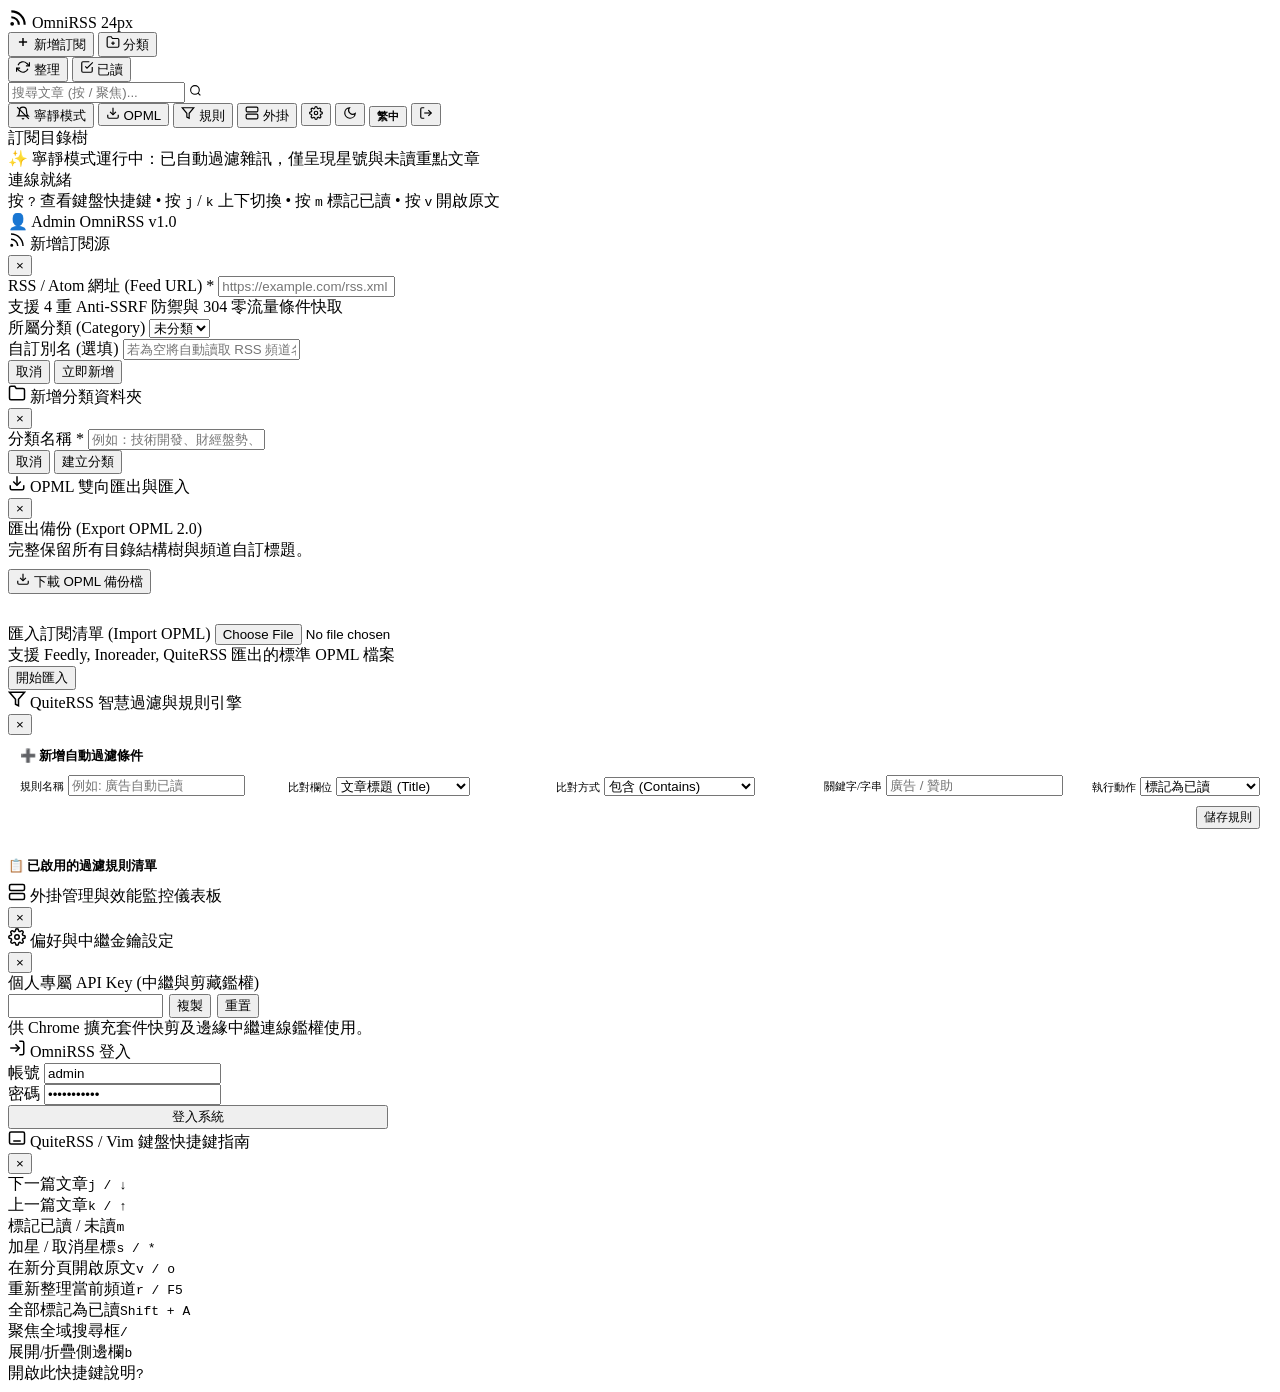
==== src/omnirss/web/index.html @ ffbbcef1 "feat(web): 建構 QuiteRSS 24px 緊湊三欄、雙軸 Splitters、動態欄位 [ ⊞ ] 與 PWA 支援 / build quiteRSS 24px compact read" ====
<!DOCTYPE html>
<html lang="zh-TW" data-theme="dark">
<head>
  <meta charset="UTF-8" />
  <meta name="viewport" content="width=device-width, initial-scale=1.0" />
  <title>OmniRSS - 高密度微核心 RSS 聚合閱讀器</title>
  <meta name="description" content="Microkernel RSS reader with QuiteRSS 24px compact UI, 4-layer Anti-SSRF gateway, and pluggable ecosystem." />
  <link rel="manifest" href="/manifest.webmanifest" />
  <meta name="theme-color" content="#16181f" />

  <!-- Fonts -->
  <link rel="preconnect" href="https://fonts.googleapis.com" />
  <link rel="preconnect" href="https://fonts.gstatic.com" crossorigin />
  <link href="https://fonts.googleapis.com/css2?family=JetBrains+Mono:wght@400;500;600&family=Noto+Sans+TC:wght@400;500;600;700&display=swap" rel="stylesheet" />

  <!-- Stylesheets -->
  <link rel="stylesheet" href="/css/tokens.css" />
  <link rel="stylesheet" href="/css/layout.css" />
  <link rel="stylesheet" href="/css/tree.css" />
  <link rel="stylesheet" href="/css/list.css" />
  <link rel="stylesheet" href="/css/reader.css" />
  <link rel="stylesheet" href="/css/modals.css" />
</head>
<body>
  <div id="app">
    <!-- Top Navigation Header -->
    <header class="top-header">
      <div class="header-left">
        <div class="brand-logo" id="brand-logo" title="OmniRSS v1.0.0">
          <svg width="20" height="20" viewBox="0 0 24 24" fill="none" stroke="currentColor" stroke-width="2.5"><path d="M4 11a9 9 0 0 1 9 9"/><path d="M4 4a16 16 0 0 1 16 16"/><circle cx="5" cy="19" r="1"/></svg>
          <span>OmniRSS</span>
          <span class="brand-badge">24px</span>
        </div>

        <button class="icon-btn btn-primary" id="btn-add-feed" data-i18n-title="tree.add_feed">
          <svg width="14" height="14" viewBox="0 0 24 24" fill="none" stroke="currentColor" stroke-width="2.5"><line x1="12" y1="5" x2="12" y2="19"/><line x1="5" y1="12" x2="19" y2="12"/></svg>
          <span data-i18n="tree.add_feed">新增訂閱</span>
        </button>

        <button class="icon-btn" id="btn-add-category" data-i18n-title="tree.add_category">
          <svg width="14" height="14" viewBox="0 0 24 24" fill="none" stroke="currentColor" stroke-width="2"><path d="M22 19a2 2 0 0 1-2 2H4a2 2 0 0 1-2-2V5a2 2 0 0 1 2-2h5l2 3h9a2 2 0 0 1 2 2z"/><line x1="12" y1="11" x2="12" y2="17"/><line x1="9" y1="14" x2="15" y2="14"/></svg>
          <span data-i18n="tree.add_category">分類</span>
        </button>

        <div class="divider-v"></div>

        <button class="icon-btn" id="btn-refresh-all" data-i18n-title="tree.refresh_all">
          <svg width="14" height="14" viewBox="0 0 24 24" fill="none" stroke="currentColor" stroke-width="2"><polyline points="23 4 23 10 17 10"/><polyline points="1 20 1 14 7 14"/><path d="M3.51 9a9 9 0 0 1 14.85-3.36L23 10M1 14l4.64 4.36A9 9 0 0 0 20.49 15"/></svg>
          <span data-i18n="tree.refresh_all">整理</span>
        </button>

        <button class="icon-btn" id="btn-mark-all-read" data-i18n-title="tree.mark_all_read">
          <svg width="14" height="14" viewBox="0 0 24 24" fill="none" stroke="currentColor" stroke-width="2"><polyline points="9 11 12 14 22 4"/><path d="M21 12v7a2 2 0 0 1-2 2H5a2 2 0 0 1-2-2V5a2 2 0 0 1 2-2h11"/></svg>
          <span data-i18n="tree.mark_all_read">已讀</span>
        </button>
      </div>

      <div class="header-center">
        <!-- Global Search Box -->
        <div class="search-box">
          <input type="text" id="global-search" placeholder="搜尋文章 (按 / 聚焦)..." />
          <span class="search-icon">
            <svg width="13" height="13" viewBox="0 0 24 24" fill="none" stroke="currentColor" stroke-width="2"><circle cx="11" cy="11" r="8"/><line x1="21" y1="21" x2="16.65" y2="16.65"/></svg>
          </span>
        </div>
      </div>

      <div class="header-right">
        <!-- Quiet Mode Toggle -->
        <button class="icon-btn" id="btn-toggle-quiet" title="切換寧靜模式 (只看精選未讀)">
          <svg width="14" height="14" viewBox="0 0 24 24" fill="none" stroke="currentColor" stroke-width="2"><path d="M18 8A6 6 0 0 0 6 8c0 7-3 9-3 9h18s-3-2-3-9"/><path d="M13.73 21a2 2 0 0 1-3.46 0"/><line x1="2" y1="2" x2="22" y2="22"/></svg>
          <span data-i18n="nav.quiet_mode">寧靜模式</span>
        </button>

        <!-- OPML -->
        <button class="icon-btn" id="btn-open-opml" title="OPML 匯出/匯入">
          <svg width="14" height="14" viewBox="0 0 24 24" fill="none" stroke="currentColor" stroke-width="2"><path d="M21 15v4a2 2 0 0 1-2 2H5a2 2 0 0 1-2-2v-4"/><polyline points="7 10 12 15 17 10"/><line x1="12" y1="15" x2="12" y2="3"/></svg>
          <span>OPML</span>
        </button>

        <!-- Rules -->
        <button class="icon-btn" id="btn-open-rules" title="過濾規則中心">
          <svg width="14" height="14" viewBox="0 0 24 24" fill="none" stroke="currentColor" stroke-width="2"><polygon points="22 3 2 3 10 12.46 10 19 14 21 14 12.46 22 3"/></svg>
          <span data-i18n="nav.rules">規則</span>
        </button>

        <!-- Plugins -->
        <button class="icon-btn" id="btn-open-plugins" title="外掛中心與效能監控">
          <svg width="14" height="14" viewBox="0 0 24 24" fill="none" stroke="currentColor" stroke-width="2"><rect x="2" y="2" width="20" height="8" rx="2" ry="2"/><rect x="2" y="14" width="20" height="8" rx="2" ry="2"/><line x1="6" y1="6" x2="6.01" y2="6"/><line x1="6" y1="18" x2="6.01" y2="18"/></svg>
          <span data-i18n="nav.plugins">外掛</span>
        </button>

        <!-- Settings -->
        <button class="icon-btn" id="btn-open-settings" title="系統設定">
          <svg width="14" height="14" viewBox="0 0 24 24" fill="none" stroke="currentColor" stroke-width="2"><circle cx="12" cy="12" r="3"/><path d="M19.4 15a1.65 1.65 0 0 0 .33 1.82l.06.06a2 2 0 0 1 0 2.83 2 2 0 0 1-2.83 0l-.06-.06a1.65 1.65 0 0 0-1.82-.33 1.65 1.65 0 0 0-1 1.51V21a2 2 0 0 1-2 2 2 2 0 0 1-2-2v-.09A1.65 1.65 0 0 0 9 19.4a1.65 1.65 0 0 0-1.82.33l-.06.06a2 2 0 0 1-2.83 0 2 2 0 0 1 0-2.83l.06-.06a1.65 1.65 0 0 0 .33-1.82 1.65 1.65 0 0 0-1.51-1H3a2 2 0 0 1-2-2 2 2 0 0 1 2-2h.09A1.65 1.65 0 0 0 4.6 9a1.65 1.65 0 0 0-.33-1.82l-.06-.06a2 2 0 0 1 0-2.83 2 2 0 0 1 2.83 0l.06.06a1.65 1.65 0 0 0 1.82.33H9a1.65 1.65 0 0 0 1-1.51V3a2 2 0 0 1 2-2 2 2 0 0 1 2 2v.09a1.65 1.65 0 0 0 1 1.51 1.65 1.65 0 0 0 1.82-.33l.06-.06a2 2 0 0 1 2.83 0 2 2 0 0 1 0 2.83l-.06.06a1.65 1.65 0 0 0-.33 1.82V9a1.65 1.65 0 0 0 1.51 1H21a2 2 0 0 1 2 2 2 2 0 0 1-2 2h-.09a1.65 1.65 0 0 0-1.51 1z"/></svg>
        </button>

        <!-- Theme Toggle -->
        <button class="icon-btn" id="btn-toggle-theme" title="切換暗黑/明亮主題">
          <svg width="14" height="14" viewBox="0 0 24 24" fill="none" stroke="currentColor" stroke-width="2"><path d="M21 12.79A9 9 0 1 1 11.21 3 7 7 0 0 0 21 12.79z"/></svg>
        </button>

        <!-- Lang Toggle -->
        <button class="icon-btn" id="btn-toggle-lang" style="font-size: 11px; font-weight: 600;">繁中</button>

        <!-- Logout -->
        <button class="icon-btn" id="btn-logout" title="登出系統">
          <svg width="14" height="14" viewBox="0 0 24 24" fill="none" stroke="currentColor" stroke-width="2"><path d="M9 21H5a2 2 0 0 1-2-2V5a2 2 0 0 1 2-2h4"/><polyline points="16 17 21 12 16 7"/><line x1="21" y1="12" x2="9" y2="12"/></svg>
        </button>
      </div>
    </header>

    <!-- Main Workspace (3-Pane Grid) -->
    <main class="workspace-container">
      <!-- Left Pane: Subscription Directory Tree -->
      <section class="pane-tree">
        <div class="tree-header">
          <span class="tree-title" data-i18n="tree.subscriptions">訂閱目錄樹</span>
          <div class="tree-actions"></div>
        </div>
        <div class="tree-scroll-area" id="tree-scroll-container">
          <!-- Populated by TreeView -->
        </div>
      </section>

      <!-- Vertical Splitter 1 -->
      <div class="splitter-v" id="splitter-tree"></div>

      <!-- Center & Right Split Panes -->
      <section class="pane-main">
        <!-- Quiet Mode Alert Banner -->
        <div class="quiet-mode-banner" id="quiet-mode-banner">
          <span>✨ 寧靜模式運行中：已自動過濾雜訊，僅呈現星號與未讀重點文章</span>
        </div>

        <!-- Center Top Pane: 24px Article List -->
        <div class="pane-list">
          <div class="list-container">
            <div class="list-header-row" id="list-header-container">
              <!-- Populated by ListView -->
            </div>

            <!-- Column Picker Menu [ ⊞ ] Dropdown -->
            <div class="column-picker-menu" id="column-picker-dropdown"></div>

            <div class="list-rows-area" id="list-rows-container">
              <!-- Populated by ListView -->
            </div>
          </div>
        </div>

        <!-- Horizontal Splitter 2 -->
        <div class="splitter-h" id="splitter-list"></div>

        <!-- Center Bottom Pane: Article Reader -->
        <div class="pane-reader">
          <div class="reader-container" id="reader-container">
            <!-- Populated by ReaderView -->
          </div>
        </div>
      </section>
    </main>

    <!-- Bottom Status Bar -->
    <footer class="status-bar">
      <div class="status-left">
        <span class="status-indicator" id="status-indicator"></span>
        <span id="status-conn-text">連線就緒</span>
      </div>
      <div class="status-center">
        <span>按 <kbd class="kbd-badge">?</kbd> 查看鍵盤快捷鍵</span>
        <span>•</span>
        <span>按 <kbd class="kbd-badge">j</kbd> / <kbd class="kbd-badge">k</kbd> 上下切換</span>
        <span>•</span>
        <span>按 <kbd class="kbd-badge">m</kbd> 標記已讀</span>
        <span>•</span>
        <span>按 <kbd class="kbd-badge">v</kbd> 開啟原文</span>
      </div>
      <div class="status-right">
        <span>👤 <span id="user-status-name">Admin</span></span>
        <span>OmniRSS v1.0</span>
      </div>
    </footer>
  </div>

  <!-- ======================================================================
       Dialog Modals
       ====================================================================== -->

  <!-- Modal 1: Add Feed -->
  <div class="modal-overlay" id="modal-add-feed">
    <div class="modal-box">
      <div class="modal-header">
        <div class="modal-title">
          <svg width="18" height="18" viewBox="0 0 24 24" fill="none" stroke="currentColor" stroke-width="2"><path d="M4 11a9 9 0 0 1 9 9"/><path d="M4 4a16 16 0 0 1 16 16"/><circle cx="5" cy="19" r="1"/></svg>
          <span data-i18n="tree.add_feed">新增訂閱源</span>
        </div>
        <button class="modal-close-btn">&times;</button>
      </div>
      <form id="form-add-feed">
        <div class="modal-body">
          <div class="form-group">
            <label class="form-label" for="input-feed-url">RSS / Atom 網址 (Feed URL) *</label>
            <input type="url" class="form-input" id="input-feed-url" placeholder="https://example.com/rss.xml" required />
            <div class="form-help">支援 4 重 Anti-SSRF 防禦與 304 零流量條件快取</div>
          </div>
          <div class="form-group">
            <label class="form-label" for="select-feed-category">所屬分類 (Category)</label>
            <select class="form-select" id="select-feed-category">
              <option value="">未分類</option>
            </select>
          </div>
          <div class="form-group">
            <label class="form-label" for="input-feed-title">自訂別名 (選填)</label>
            <input type="text" class="form-input" id="input-feed-title" placeholder="若為空將自動讀取 RSS 頻道名稱" />
          </div>
        </div>
        <div class="modal-footer">
          <button type="button" class="btn btn-modal-cancel">取消</button>
          <button type="submit" class="btn btn-primary">立即新增</button>
        </div>
      </form>
    </div>
  </div>

  <!-- Modal 2: Add Category -->
  <div class="modal-overlay" id="modal-add-category">
    <div class="modal-box">
      <div class="modal-header">
        <div class="modal-title">
          <svg width="18" height="18" viewBox="0 0 24 24" fill="none" stroke="currentColor" stroke-width="2"><path d="M22 19a2 2 0 0 1-2 2H4a2 2 0 0 1-2-2V5a2 2 0 0 1 2-2h5l2 3h9a2 2 0 0 1 2 2z"/></svg>
          <span data-i18n="tree.add_category">新增分類資料夾</span>
        </div>
        <button class="modal-close-btn">&times;</button>
      </div>
      <form id="form-add-category">
        <div class="modal-body">
          <div class="form-group">
            <label class="form-label" for="input-category-name">分類名稱 *</label>
            <input type="text" class="form-input" id="input-category-name" placeholder="例如：技術開發、財經盤勢、國際新聞" required />
          </div>
        </div>
        <div class="modal-footer">
          <button type="button" class="btn btn-modal-cancel">取消</button>
          <button type="submit" class="btn btn-primary">建立分類</button>
        </div>
      </form>
    </div>
  </div>

  <!-- Modal 3: OPML Import/Export -->
  <div class="modal-overlay" id="modal-opml">
    <div class="modal-box">
      <div class="modal-header">
        <div class="modal-title">
          <svg width="18" height="18" viewBox="0 0 24 24" fill="none" stroke="currentColor" stroke-width="2"><path d="M21 15v4a2 2 0 0 1-2 2H5a2 2 0 0 1-2-2v-4"/><polyline points="7 10 12 15 17 10"/><line x1="12" y1="15" x2="12" y2="3"/></svg>
          <span>OPML 雙向匯出與匯入</span>
        </div>
        <button class="modal-close-btn">&times;</button>
      </div>
      <div class="modal-body">
        <div class="form-group" style="border-bottom: 1px solid var(--border-color); padding-bottom: 16px;">
          <label class="form-label">匯出備份 (Export OPML 2.0)</label>
          <div class="form-help" style="margin-bottom: 8px;">完整保留所有目錄結構樹與頻道自訂標題。</div>
          <button class="btn btn-primary" id="btn-export-opml">
            <svg width="14" height="14" viewBox="0 0 24 24" fill="none" stroke="currentColor" stroke-width="2"><path d="M21 15v4a2 2 0 0 1-2 2H5a2 2 0 0 1-2-2v-4"/><polyline points="7 10 12 15 17 10"/><line x1="12" y1="15" x2="12" y2="3"/></svg>
            下載 OPML 備份檔
          </button>
        </div>

        <form id="form-import-opml" style="margin-top: 14px;">
          <div class="form-group">
            <label class="form-label">匯入訂閱清單 (Import OPML)</label>
            <input type="file" id="input-opml-file" accept=".opml,.xml" class="form-input" required />
            <div class="form-help">支援 Feedly, Inoreader, QuiteRSS 匯出的標準 OPML 檔案</div>
          </div>
          <button type="submit" class="btn btn-primary">開始匯入</button>
        </form>
      </div>
    </div>
  </div>

  <!-- Modal 4: Rules Manager -->
  <div class="modal-overlay" id="modal-rules">
    <div class="modal-box modal-lg">
      <div class="modal-header">
        <div class="modal-title">
          <svg width="18" height="18" viewBox="0 0 24 24" fill="none" stroke="currentColor" stroke-width="2"><polygon points="22 3 2 3 10 12.46 10 19 14 21 14 12.46 22 3"/></svg>
          <span data-i18n="rules.title">QuiteRSS 智慧過濾與規則引擎</span>
        </div>
        <button class="modal-close-btn">&times;</button>
      </div>
      <div class="modal-body">
        <form id="form-add-rule" style="background: var(--bg-surface); padding: 12px; border: 1px solid var(--border-color); border-radius: 6px; margin-bottom: 16px;">
          <div style="font-weight: 600; font-size: 13px; margin-bottom: 10px;">➕ 新增自動過濾條件</div>
          <div style="display: grid; grid-template-columns: 1fr 1fr 1fr 1fr auto; gap: 8px; align-items: flex-end;">
            <div>
              <label class="form-label" style="font-size: 11px;">規則名稱</label>
              <input type="text" class="form-input" id="input-rule-name" placeholder="例如: 廣告自動已讀" required />
            </div>
            <div>
              <label class="form-label" style="font-size: 11px;">比對欄位</label>
              <select class="form-select" id="select-rule-field">
                <option value="title">文章標題 (Title)</option>
                <option value="author">文章作者 (Author)</option>
                <option value="content_text">文章內文 (Content)</option>
                <option value="link">原文網址 (URL)</option>
              </select>
            </div>
            <div>
              <label class="form-label" style="font-size: 11px;">比對方式</label>
              <select class="form-select" id="select-rule-op">
                <option value="contains">包含 (Contains)</option>
                <option value="not_contains">不包含 (Not Contains)</option>
                <option value="regex">正則表達式 (Regex)</option>
              </select>
            </div>
            <div>
              <label class="form-label" style="font-size: 11px;">關鍵字/字串</label>
              <input type="text" class="form-input" id="input-rule-val" placeholder="廣告 / 贊助" required />
            </div>
            <div>
              <label class="form-label" style="font-size: 11px;">執行動作</label>
              <select class="form-select" id="select-rule-action">
                <option value="mark_read">標記為已讀</option>
                <option value="star">自動加星收藏</option>
                <option value="trash">移至垃圾桶</option>
                <option value="ai_summary">優先觸發 AI 摘要</option>
              </select>
            </div>
          </div>
          <div style="text-align: right; margin-top: 10px;">
            <button type="submit" class="btn btn-primary" style="font-size: 12px;">儲存規則</button>
          </div>
        </form>

        <div style="font-weight: 600; font-size: 13px; margin-bottom: 8px;">📋 已啟用的過濾規則清單</div>
        <div id="rules-list-container">
          <!-- Populated by modal manager -->
        </div>
      </div>
    </div>
  </div>

  <!-- Modal 5: Plugin Center & Telemetry -->
  <div class="modal-overlay" id="modal-plugins">
    <div class="modal-box modal-lg">
      <div class="modal-header">
        <div class="modal-title">
          <svg width="18" height="18" viewBox="0 0 24 24" fill="none" stroke="currentColor" stroke-width="2"><rect x="2" y="2" width="20" height="8" rx="2" ry="2"/><rect x="2" y="14" width="20" height="8" rx="2" ry="2"/><line x1="6" y1="6" x2="6.01" y2="6"/><line x1="6" y1="18" x2="6.01" y2="18"/></svg>
          <span data-i18n="plugins.title">外掛管理與效能監控儀表板</span>
        </div>
        <button class="modal-close-btn">&times;</button>
      </div>
      <div class="modal-body">
        <div class="plugin-grid" id="plugin-grid-container">
          <!-- Populated by modal manager -->
        </div>
      </div>
    </div>
  </div>

  <!-- Modal 6: Settings -->
  <div class="modal-overlay" id="modal-settings">
    <div class="modal-box">
      <div class="modal-header">
        <div class="modal-title">
          <svg width="18" height="18" viewBox="0 0 24 24" fill="none" stroke="currentColor" stroke-width="2"><circle cx="12" cy="12" r="3"/><path d="M19.4 15a1.65 1.65 0 0 0 .33 1.82l.06.06a2 2 0 0 1 0 2.83 2 2 0 0 1-2.83 0l-.06-.06a1.65 1.65 0 0 0-1.82-.33 1.65 1.65 0 0 0-1 1.51V21a2 2 0 0 1-2 2 2 2 0 0 1-2-2v-.09A1.65 1.65 0 0 0 9 19.4a1.65 1.65 0 0 0-1.82.33l-.06.06a2 2 0 0 1-2.83 0 2 2 0 0 1 0-2.83l.06-.06a1.65 1.65 0 0 0 .33-1.82 1.65 1.65 0 0 0-1.51-1H3a2 2 0 0 1-2-2 2 2 0 0 1 2-2h.09A1.65 1.65 0 0 0 4.6 9a1.65 1.65 0 0 0-.33-1.82l-.06-.06a2 2 0 0 1 0-2.83 2 2 0 0 1 2.83 0l.06.06a1.65 1.65 0 0 0 1.82.33H9a1.65 1.65 0 0 0 1-1.51V3a2 2 0 0 1 2-2 2 2 0 0 1 2 2v.09a1.65 1.65 0 0 0 1 1.51 1.65 1.65 0 0 0 1.82-.33l.06-.06a2 2 0 0 1 2.83 0 2 2 0 0 1 0 2.83l-.06.06a1.65 1.65 0 0 0-.33 1.82V9a1.65 1.65 0 0 0 1.51 1H21a2 2 0 0 1 2 2 2 2 0 0 1-2 2h-.09a1.65 1.65 0 0 0-1.51 1z"/></svg>
          <span data-i18n="settings.title">偏好與中繼金鑰設定</span>
        </div>
        <button class="modal-close-btn">&times;</button>
      </div>
      <div class="modal-body">
        <div class="form-group">
          <label class="form-label" data-i18n="settings.api_key">個人專屬 API Key (中繼與剪藏鑑權)</label>
          <div style="display: flex; gap: 6px;">
            <input type="text" class="form-input" id="input-api-key" readonly style="font-family: var(--font-mono); font-size: 12px;" />
            <button type="button" class="btn" id="btn-copy-key">複製</button>
            <button type="button" class="btn" id="btn-regen-key">重置</button>
          </div>
          <div class="form-help">供 Chrome 擴充套件快剪及邊緣中繼連線鑑權使用。</div>
        </div>
      </div>
    </div>
  </div>

  <!-- Modal 7: Login Dialog -->
  <div class="modal-overlay" id="modal-login">
    <div class="modal-box" style="width: 380px;">
      <div class="modal-header">
        <div class="modal-title">
          <svg width="18" height="18" viewBox="0 0 24 24" fill="none" stroke="currentColor" stroke-width="2"><path d="M15 3h4a2 2 0 0 1 2 2v14a2 2 0 0 1-2 2h-4"/><polyline points="10 17 15 12 10 7"/><line x1="15" y1="12" x2="3" y2="12"/></svg>
          <span data-i18n="auth.login_title">OmniRSS 登入</span>
        </div>
      </div>
      <form id="form-login">
        <div class="modal-body">
          <div id="login-error" style="display: none; background: rgba(239, 68, 68, 0.15); color: var(--accent-red); padding: 8px 12px; border-radius: 4px; font-size: 12px; margin-bottom: 12px;"></div>
          <div class="form-group">
            <label class="form-label" data-i18n="auth.username">帳號</label>
            <input type="text" class="form-input" id="login-username" value="admin" required />
          </div>
          <div class="form-group">
            <label class="form-label" data-i18n="auth.password">密碼</label>
            <input type="password" class="form-input" id="login-password" value="admin123456" required />
          </div>
        </div>
        <div class="modal-footer">
          <button type="submit" class="btn btn-primary" style="width: 100%;" data-i18n="auth.login_button">登入系統</button>
        </div>
      </form>
    </div>
  </div>

  <!-- Modal 8: Keyboard Shortcuts Cheat Sheet -->
  <div class="modal-overlay" id="modal-hotkeys">
    <div class="modal-box modal-lg">
      <div class="modal-header">
        <div class="modal-title">
          <svg width="18" height="18" viewBox="0 0 24 24" fill="none" stroke="currentColor" stroke-width="2"><rect x="2" y="4" width="20" height="16" rx="2"/><path d="M6 8h.01"/><path d="M10 8h.01"/><path d="M14 8h.01"/><path d="M18 8h.01"/><path d="M8 12h.01"/><path d="M12 12h.01"/><path d="M16 12h.01"/><path d="M7 16h10"/></svg>
          <span data-i18n="hotkeys.title">QuiteRSS / Vim 鍵盤快捷鍵指南</span>
        </div>
        <button class="modal-close-btn">&times;</button>
      </div>
      <div class="modal-body">
        <div class="hotkeys-grid">
          <div class="hotkey-item"><span>下一篇文章</span><kbd class="kbd-badge">j / ↓</kbd></div>
          <div class="hotkey-item"><span>上一篇文章</span><kbd class="kbd-badge">k / ↑</kbd></div>
          <div class="hotkey-item"><span>標記已讀 / 未讀</span><kbd class="kbd-badge">m</kbd></div>
          <div class="hotkey-item"><span>加星 / 取消星標</span><kbd class="kbd-badge">s / *</kbd></div>
          <div class="hotkey-item"><span>在新分頁開啟原文</span><kbd class="kbd-badge">v / o</kbd></div>
          <div class="hotkey-item"><span>重新整理當前頻道</span><kbd class="kbd-badge">r / F5</kbd></div>
          <div class="hotkey-item"><span>全部標記為已讀</span><kbd class="kbd-badge">Shift + A</kbd></div>
          <div class="hotkey-item"><span>聚焦全域搜尋框</span><kbd class="kbd-badge">/</kbd></div>
          <div class="hotkey-item"><span>展開/折疊側邊欄</span><kbd class="kbd-badge">b</kbd></div>
          <div class="hotkey-item"><span>開啟此快捷鍵說明</span><kbd class="kbd-badge">?</kbd></div>
        </div>
      </div>
    </div>
  </div>

  <!-- Toast Notification Root -->
  <div class="toast-container" id="toast-container"></div>

  <!-- App Bootstrap Module -->
  <script type="module" src="/js/app.js"></script>
</body>
</html>
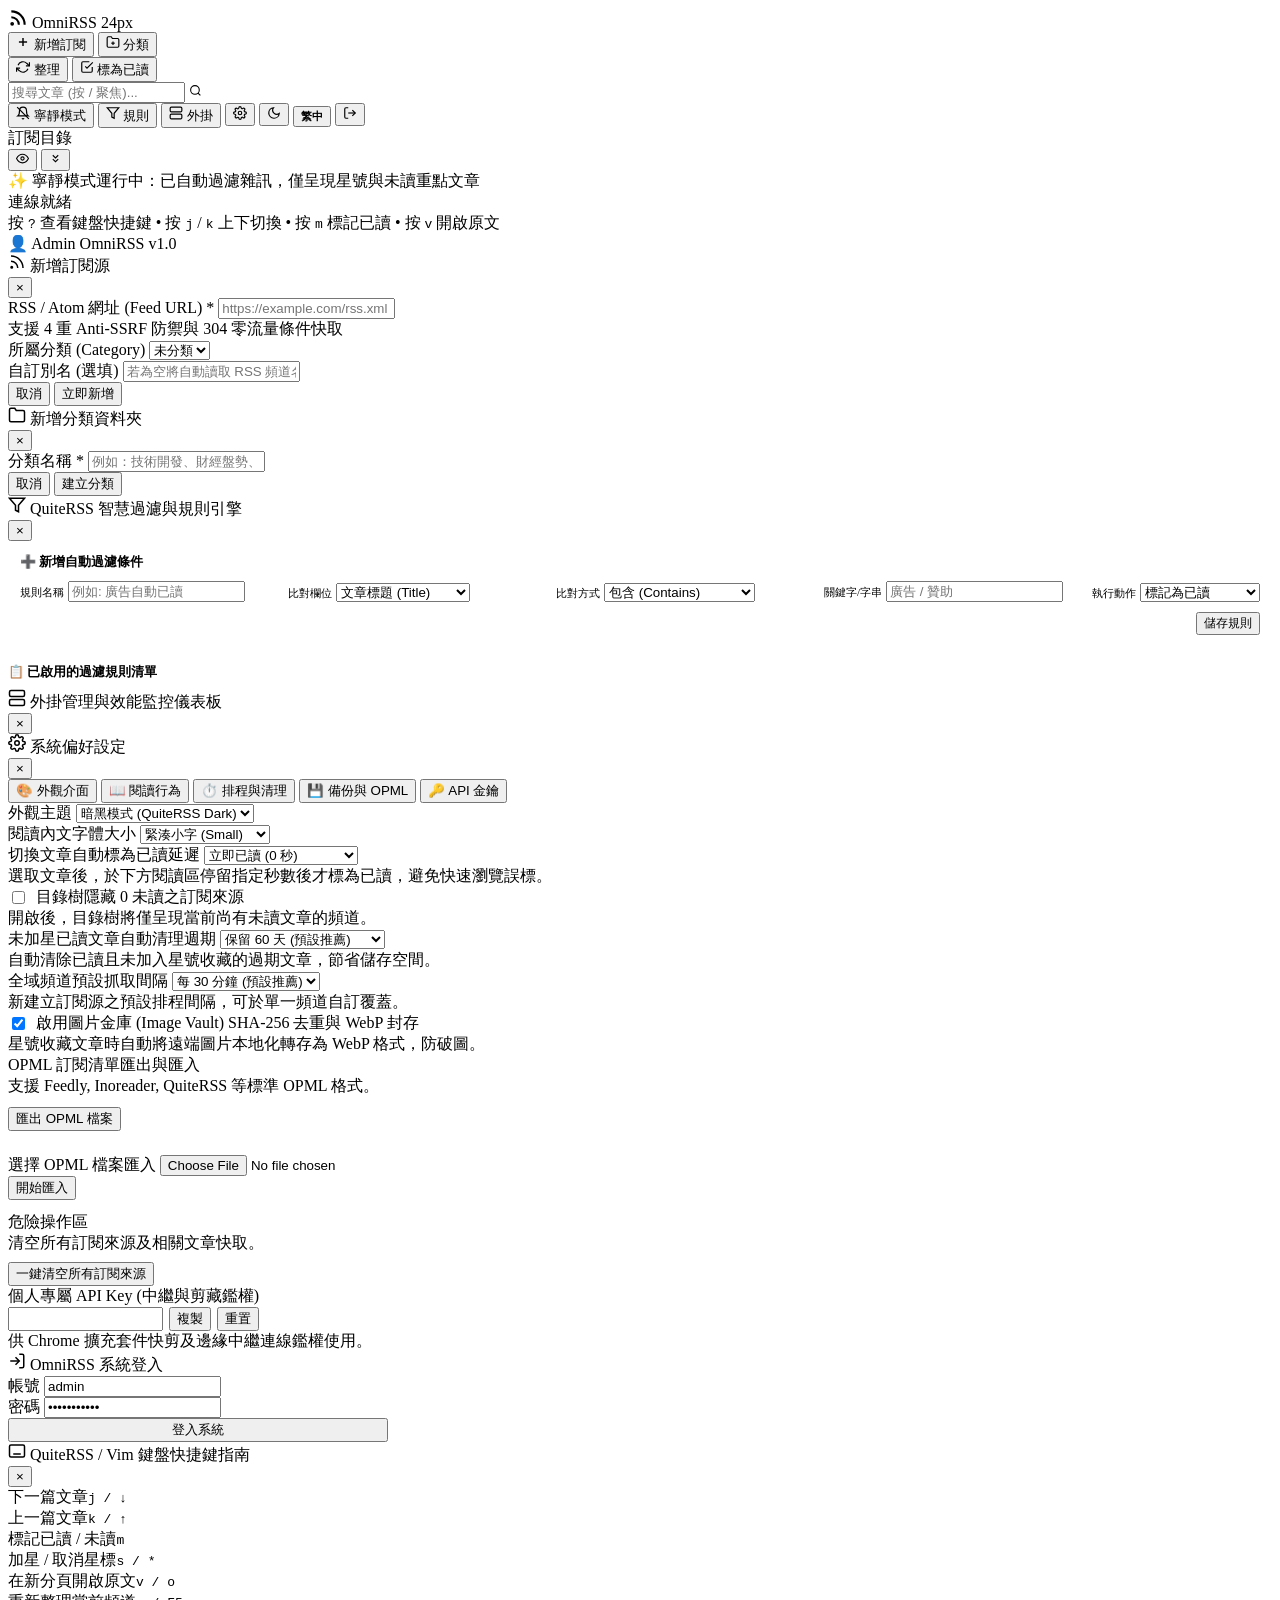
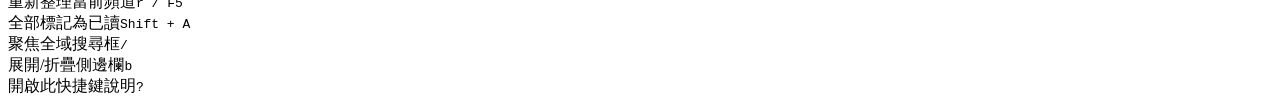
==== commit d4ac6202: "feat(web): 完善 QuiteRSS 24px 雙向設定持久化、排程清理面板與按鈕事件流 / complete settings persistence, retention schedule" ====
--- a/src/omnirss/web/index.html
+++ b/src/omnirss/web/index.html
@@ -49,9 +49,9 @@
           <span data-i18n="tree.refresh_all">整理</span>
         </button>
 
-        <button class="icon-btn" id="btn-mark-all-read" data-i18n-title="tree.mark_all_read">
+        <button class="icon-btn" id="btn-mark-all-read" title="標記當前範圍為已讀">
           <svg width="14" height="14" viewBox="0 0 24 24" fill="none" stroke="currentColor" stroke-width="2"><polyline points="9 11 12 14 22 4"/><path d="M21 12v7a2 2 0 0 1-2 2H5a2 2 0 0 1-2-2V5a2 2 0 0 1 2-2h11"/></svg>
-          <span data-i18n="tree.mark_all_read">已讀</span>
+          <span id="btn-mark-read-label" data-i18n="tree.mark_all_read">標為已讀</span>
         </button>
       </div>
 
@@ -72,12 +72,6 @@
           <span data-i18n="nav.quiet_mode">寧靜模式</span>
         </button>
 
-        <!-- OPML -->
-        <button class="icon-btn" id="btn-open-opml" title="OPML 匯出/匯入">
-          <svg width="14" height="14" viewBox="0 0 24 24" fill="none" stroke="currentColor" stroke-width="2"><path d="M21 15v4a2 2 0 0 1-2 2H5a2 2 0 0 1-2-2v-4"/><polyline points="7 10 12 15 17 10"/><line x1="12" y1="15" x2="12" y2="3"/></svg>
-          <span>OPML</span>
-        </button>
-
         <!-- Rules -->
         <button class="icon-btn" id="btn-open-rules" title="過濾規則中心">
           <svg width="14" height="14" viewBox="0 0 24 24" fill="none" stroke="currentColor" stroke-width="2"><polygon points="22 3 2 3 10 12.46 10 19 14 21 14 12.46 22 3"/></svg>
@@ -90,7 +84,7 @@
           <span data-i18n="nav.plugins">外掛</span>
         </button>
 
-        <!-- Settings -->
+        <!-- Settings (Includes Appearance, Reading, Backup & OPML, API Key) -->
         <button class="icon-btn" id="btn-open-settings" title="系統設定">
           <svg width="14" height="14" viewBox="0 0 24 24" fill="none" stroke="currentColor" stroke-width="2"><circle cx="12" cy="12" r="3"/><path d="M19.4 15a1.65 1.65 0 0 0 .33 1.82l.06.06a2 2 0 0 1 0 2.83 2 2 0 0 1-2.83 0l-.06-.06a1.65 1.65 0 0 0-1.82-.33 1.65 1.65 0 0 0-1 1.51V21a2 2 0 0 1-2 2 2 2 0 0 1-2-2v-.09A1.65 1.65 0 0 0 9 19.4a1.65 1.65 0 0 0-1.82.33l-.06.06a2 2 0 0 1-2.83 0 2 2 0 0 1 0-2.83l.06-.06a1.65 1.65 0 0 0 .33-1.82 1.65 1.65 0 0 0-1.51-1H3a2 2 0 0 1-2-2 2 2 0 0 1 2-2h.09A1.65 1.65 0 0 0 4.6 9a1.65 1.65 0 0 0-.33-1.82l-.06-.06a2 2 0 0 1 0-2.83 2 2 0 0 1 2.83 0l.06.06a1.65 1.65 0 0 0 1.82.33H9a1.65 1.65 0 0 0 1-1.51V3a2 2 0 0 1 2-2 2 2 0 0 1 2 2v.09a1.65 1.65 0 0 0 1 1.51 1.65 1.65 0 0 0 1.82-.33l.06-.06a2 2 0 0 1 2.83 0 2 2 0 0 1 0 2.83l-.06.06a1.65 1.65 0 0 0-.33 1.82V9a1.65 1.65 0 0 0 1.51 1H21a2 2 0 0 1 2 2 2 2 0 0 1-2 2h-.09a1.65 1.65 0 0 0-1.51 1z"/></svg>
         </button>
@@ -115,8 +109,15 @@
       <!-- Left Pane: Subscription Directory Tree -->
       <section class="pane-tree">
         <div class="tree-header">
-          <span class="tree-title" data-i18n="tree.subscriptions">訂閱目錄樹</span>
-          <div class="tree-actions"></div>
+          <span class="tree-title" data-i18n="tree.subscriptions">訂閱目錄</span>
+          <div class="tree-actions">
+            <button class="tree-action-btn" id="btn-tree-unread-only" data-i18n-title="tree.toggle_unread_only" title="僅顯示未讀來源">
+              <svg width="13" height="13" viewBox="0 0 24 24" fill="none" stroke="currentColor" stroke-width="2"><path d="M1 12s4-8 11-8 11 8 11 8-4 8-11 8-11-8-11-8z"/><circle cx="12" cy="12" r="3"/></svg>
+            </button>
+            <button class="tree-action-btn" id="btn-tree-collapse-all" data-i18n-title="tree.toggle_collapse" title="全部展開/折疊">
+              <svg width="13" height="13" viewBox="0 0 24 24" fill="none" stroke="currentColor" stroke-width="2"><polyline points="7 13 12 18 17 13"/><polyline points="7 6 12 11 17 6"/></svg>
+            </button>
+          </div>
         </div>
         <div class="tree-scroll-area" id="tree-scroll-container">
           <!-- Populated by TreeView -->
@@ -248,39 +249,7 @@
     </div>
   </div>
 
-  <!-- Modal 3: OPML Import/Export -->
-  <div class="modal-overlay" id="modal-opml">
-    <div class="modal-box">
-      <div class="modal-header">
-        <div class="modal-title">
-          <svg width="18" height="18" viewBox="0 0 24 24" fill="none" stroke="currentColor" stroke-width="2"><path d="M21 15v4a2 2 0 0 1-2 2H5a2 2 0 0 1-2-2v-4"/><polyline points="7 10 12 15 17 10"/><line x1="12" y1="15" x2="12" y2="3"/></svg>
-          <span>OPML 雙向匯出與匯入</span>
-        </div>
-        <button class="modal-close-btn">&times;</button>
-      </div>
-      <div class="modal-body">
-        <div class="form-group" style="border-bottom: 1px solid var(--border-color); padding-bottom: 16px;">
-          <label class="form-label">匯出備份 (Export OPML 2.0)</label>
-          <div class="form-help" style="margin-bottom: 8px;">完整保留所有目錄結構樹與頻道自訂標題。</div>
-          <button class="btn btn-primary" id="btn-export-opml">
-            <svg width="14" height="14" viewBox="0 0 24 24" fill="none" stroke="currentColor" stroke-width="2"><path d="M21 15v4a2 2 0 0 1-2 2H5a2 2 0 0 1-2-2v-4"/><polyline points="7 10 12 15 17 10"/><line x1="12" y1="15" x2="12" y2="3"/></svg>
-            下載 OPML 備份檔
-          </button>
-        </div>
-
-        <form id="form-import-opml" style="margin-top: 14px;">
-          <div class="form-group">
-            <label class="form-label">匯入訂閱清單 (Import OPML)</label>
-            <input type="file" id="input-opml-file" accept=".opml,.xml" class="form-input" required />
-            <div class="form-help">支援 Feedly, Inoreader, QuiteRSS 匯出的標準 OPML 檔案</div>
-          </div>
-          <button type="submit" class="btn btn-primary">開始匯入</button>
-        </form>
-      </div>
-    </div>
-  </div>
-
-  <!-- Modal 4: Rules Manager -->
+  <!-- Modal 3: Rules Manager -->
   <div class="modal-overlay" id="modal-rules">
     <div class="modal-box modal-lg">
       <div class="modal-header">
@@ -342,7 +311,7 @@
     </div>
   </div>
 
-  <!-- Modal 5: Plugin Center & Telemetry -->
+  <!-- Modal 4: Plugin Center & Telemetry -->
   <div class="modal-overlay" id="modal-plugins">
     <div class="modal-box modal-lg">
       <div class="modal-header">
@@ -360,37 +329,153 @@
     </div>
   </div>
 
-  <!-- Modal 6: Settings -->
+  <!-- Modal 5: Upgraded Tabbed Settings Center -->
   <div class="modal-overlay" id="modal-settings">
     <div class="modal-box">
       <div class="modal-header">
         <div class="modal-title">
           <svg width="18" height="18" viewBox="0 0 24 24" fill="none" stroke="currentColor" stroke-width="2"><circle cx="12" cy="12" r="3"/><path d="M19.4 15a1.65 1.65 0 0 0 .33 1.82l.06.06a2 2 0 0 1 0 2.83 2 2 0 0 1-2.83 0l-.06-.06a1.65 1.65 0 0 0-1.82-.33 1.65 1.65 0 0 0-1 1.51V21a2 2 0 0 1-2 2 2 2 0 0 1-2-2v-.09A1.65 1.65 0 0 0 9 19.4a1.65 1.65 0 0 0-1.82.33l-.06.06a2 2 0 0 1-2.83 0 2 2 0 0 1 0-2.83l.06-.06a1.65 1.65 0 0 0 .33-1.82 1.65 1.65 0 0 0-1.51-1H3a2 2 0 0 1-2-2 2 2 0 0 1 2-2h.09A1.65 1.65 0 0 0 4.6 9a1.65 1.65 0 0 0-.33-1.82l-.06-.06a2 2 0 0 1 0-2.83 2 2 0 0 1 2.83 0l.06.06a1.65 1.65 0 0 0 1.82.33H9a1.65 1.65 0 0 0 1-1.51V3a2 2 0 0 1 2-2 2 2 0 0 1 2 2v.09a1.65 1.65 0 0 0 1 1.51 1.65 1.65 0 0 0 1.82-.33l.06-.06a2 2 0 0 1 2.83 0 2 2 0 0 1 0 2.83l-.06.06a1.65 1.65 0 0 0-.33 1.82V9a1.65 1.65 0 0 0 1.51 1H21a2 2 0 0 1 2 2 2 2 0 0 1-2 2h-.09a1.65 1.65 0 0 0-1.51 1z"/></svg>
-          <span data-i18n="settings.title">偏好與中繼金鑰設定</span>
+          <span data-i18n="settings.title">系統偏好設定</span>
         </div>
         <button class="modal-close-btn">&times;</button>
       </div>
+
+      <!-- Navigation Tabs -->
+      <nav class="modal-tabs-nav">
+        <button class="modal-tab-btn active" data-tab="tab-appearance" data-i18n="settings.tab_appearance">🎨 外觀介面</button>
+        <button class="modal-tab-btn" data-tab="tab-reading" data-i18n="settings.tab_reading">📖 閱讀行為</button>
+        <button class="modal-tab-btn" data-tab="tab-schedule" data-i18n="settings.tab_schedule">⏱️ 排程與清理</button>
+        <button class="modal-tab-btn" data-tab="tab-backup" data-i18n="settings.tab_backup">💾 備份與 OPML</button>
+        <button class="modal-tab-btn" data-tab="tab-api" data-i18n="settings.tab_api">🔑 API 金鑰</button>
+      </nav>
+
       <div class="modal-body">
-        <div class="form-group">
-          <label class="form-label" data-i18n="settings.api_key">個人專屬 API Key (中繼與剪藏鑑權)</label>
-          <div style="display: flex; gap: 6px;">
-            <input type="text" class="form-input" id="input-api-key" readonly style="font-family: var(--font-mono); font-size: 12px;" />
-            <button type="button" class="btn" id="btn-copy-key">複製</button>
-            <button type="button" class="btn" id="btn-regen-key">重置</button>
-          </div>
-          <div class="form-help">供 Chrome 擴充套件快剪及邊緣中繼連線鑑權使用。</div>
-        </div>
-      </div>
-    </div>
-  </div>
-
-  <!-- Modal 7: Login Dialog -->
+        <!-- Tab 1: Appearance -->
+        <div class="modal-tab-content active" id="tab-appearance">
+          <div class="form-group">
+            <label class="form-label" data-i18n="settings.theme">外觀主題</label>
+            <select class="form-select" id="select-setting-theme">
+              <option value="dark" data-i18n="settings.theme_dark">暗黑模式 (QuiteRSS Dark)</option>
+              <option value="light" data-i18n="settings.theme_light">明亮模式 (Modern Light)</option>
+              <option value="midnight" data-i18n="settings.theme_midnight">午夜藍 (Midnight Blue)</option>
+            </select>
+          </div>
+          <div class="form-group">
+            <label class="form-label" data-i18n="settings.font_size">閱讀內文字體大小</label>
+            <select class="form-select" id="select-setting-font-size">
+              <option value="small" data-i18n="settings.font_small">緊湊小字 (Small)</option>
+              <option value="medium" data-i18n="settings.font_normal">舒適標準 (Normal)</option>
+              <option value="large" data-i18n="settings.font_large">易讀大字 (Large)</option>
+            </select>
+          </div>
+        </div>
+
+        <!-- Tab 2: Reading Behavior -->
+        <div class="modal-tab-content" id="tab-reading">
+          <div class="form-group">
+            <label class="form-label" data-i18n="settings.read_delay">切換文章自動標為已讀延遲</label>
+            <select class="form-select" id="select-setting-read-delay">
+              <option value="0" data-i18n="settings.delay_instant">立即已讀 (0 秒)</option>
+              <option value="1" data-i18n="settings.delay_1s">停留 1 秒後已讀</option>
+              <option value="3" data-i18n="settings.delay_3s">停留 3 秒後已讀 (推薦)</option>
+              <option value="5" data-i18n="settings.delay_5s">停留 5 秒後已讀</option>
+              <option value="-1" data-i18n="settings.delay_manual">手動標記 (不自動已讀)</option>
+            </select>
+            <div class="form-help">選取文章後，於下方閱讀區停留指定秒數後才標為已讀，避免快速瀏覽誤標。</div>
+          </div>
+          <div class="form-group">
+            <label class="form-label" style="display: flex; align-items: center; gap: 8px; cursor: pointer;">
+              <input type="checkbox" id="checkbox-hide-empty" style="accent-color: var(--accent-primary);" />
+              <span data-i18n="settings.hide_empty">目錄樹隱藏 0 未讀之訂閱來源</span>
+            </label>
+            <div class="form-help">開啟後，目錄樹將僅呈現當前尚有未讀文章的頻道。</div>
+          </div>
+        </div>
+
+        <!-- Tab 3: Schedule & Retention -->
+        <div class="modal-tab-content" id="tab-schedule">
+          <div class="form-group">
+            <label class="form-label" data-i18n="settings.retention">未加星已讀文章自動清理週期</label>
+            <select class="form-select" id="select-setting-retention">
+              <option value="30">保留 30 天</option>
+              <option value="60" selected>保留 60 天 (預設推薦)</option>
+              <option value="90">保留 90 天</option>
+              <option value="180">保留 180 天 (半年)</option>
+              <option value="365">保留 365 天 (一年)</option>
+              <option value="0">永久保留 (Never Delete)</option>
+            </select>
+            <div class="form-help">自動清除已讀且未加入星號收藏的過期文章，節省儲存空間。</div>
+          </div>
+          <div class="form-group">
+            <label class="form-label" data-i18n="settings.poll_interval">全域頻道預設抓取間隔</label>
+            <select class="form-select" id="select-setting-poll-interval">
+              <option value="15">每 15 分鐘</option>
+              <option value="30" selected>每 30 分鐘 (預設推薦)</option>
+              <option value="60">每 1 小時</option>
+              <option value="120">每 2 小時</option>
+              <option value="360">每 6 小時</option>
+              <option value="720">每 12 小時</option>
+              <option value="1440">每 24 小時</option>
+            </select>
+            <div class="form-help">新建立訂閱源之預設排程間隔，可於單一頻道自訂覆蓋。</div>
+          </div>
+          <div class="form-group">
+            <label class="form-label" style="display: flex; align-items: center; gap: 8px; cursor: pointer;">
+              <input type="checkbox" id="checkbox-image-vault" checked style="accent-color: var(--accent-primary);" />
+              <span>啟用圖片金庫 (Image Vault) SHA-256 去重與 WebP 封存</span>
+            </label>
+            <div class="form-help">星號收藏文章時自動將遠端圖片本地化轉存為 WebP 格式，防破圖。</div>
+          </div>
+        </div>
+
+        <!-- Tab 4: Backup & OPML -->
+        <div class="modal-tab-content" id="tab-backup">
+          <div class="form-group">
+            <label class="form-label" data-i18n="settings.opml_title">OPML 訂閱清單匯出與匯入</label>
+            <div class="form-help" style="margin-bottom: 10px;" data-i18n="settings.opml_desc">支援 Feedly, Inoreader, QuiteRSS 等標準 OPML 格式。</div>
+            <div style="display: flex; gap: 8px; margin-bottom: 12px;">
+              <button type="button" class="btn btn-primary" id="btn-export-opml" data-i18n="settings.opml_export">匯出 OPML 檔案</button>
+            </div>
+          </div>
+
+          <form id="form-import-opml" style="border-top: 1px solid var(--border-color-subtle); padding-top: 12px; margin-bottom: 12px;">
+            <div class="form-group">
+              <label class="form-label" data-i18n="settings.opml_import">選擇 OPML 檔案匯入</label>
+              <input type="file" id="input-opml-file" accept=".opml,.xml" class="form-input" required />
+            </div>
+            <button type="submit" class="btn btn-primary">開始匯入</button>
+          </form>
+
+          <div class="danger-zone-box">
+            <div class="danger-zone-title" data-i18n="settings.danger_zone">危險操作區</div>
+            <div class="form-help" style="margin-bottom: 8px;">清空所有訂閱來源及相關文章快取。</div>
+            <button type="button" class="btn btn-danger" id="btn-clear-all-feeds" data-i18n="settings.delete_all_feeds">一鍵清空所有訂閱來源</button>
+          </div>
+        </div>
+
+        <!-- Tab 5: API Keys -->
+        <div class="modal-tab-content" id="tab-api">
+          <div class="form-group">
+            <label class="form-label" data-i18n="settings.api_key">個人專屬 API Key (中繼與剪藏鑑權)</label>
+            <div style="display: flex; gap: 6px;">
+              <input type="text" class="form-input" id="input-api-key" readonly style="font-family: var(--font-mono); font-size: 12px;" />
+              <button type="button" class="btn" id="btn-copy-key">複製</button>
+              <button type="button" class="btn" id="btn-regen-key">重置</button>
+            </div>
+            <div class="form-help">供 Chrome 擴充套件快剪及邊緣中繼連線鑑權使用。</div>
+          </div>
+        </div>
+      </div>
+    </div>
+  </div>
+
+  <!-- Modal 6: Login Dialog -->
   <div class="modal-overlay" id="modal-login">
     <div class="modal-box" style="width: 380px;">
       <div class="modal-header">
         <div class="modal-title">
           <svg width="18" height="18" viewBox="0 0 24 24" fill="none" stroke="currentColor" stroke-width="2"><path d="M15 3h4a2 2 0 0 1 2 2v14a2 2 0 0 1-2 2h-4"/><polyline points="10 17 15 12 10 7"/><line x1="15" y1="12" x2="3" y2="12"/></svg>
-          <span data-i18n="auth.login_title">OmniRSS 登入</span>
+          <span data-i18n="auth.login_title">OmniRSS 系統登入</span>
         </div>
       </div>
       <form id="form-login">
@@ -412,7 +497,7 @@
     </div>
   </div>
 
-  <!-- Modal 8: Keyboard Shortcuts Cheat Sheet -->
+  <!-- Modal 7: Keyboard Shortcuts Cheat Sheet -->
   <div class="modal-overlay" id="modal-hotkeys">
     <div class="modal-box modal-lg">
       <div class="modal-header">
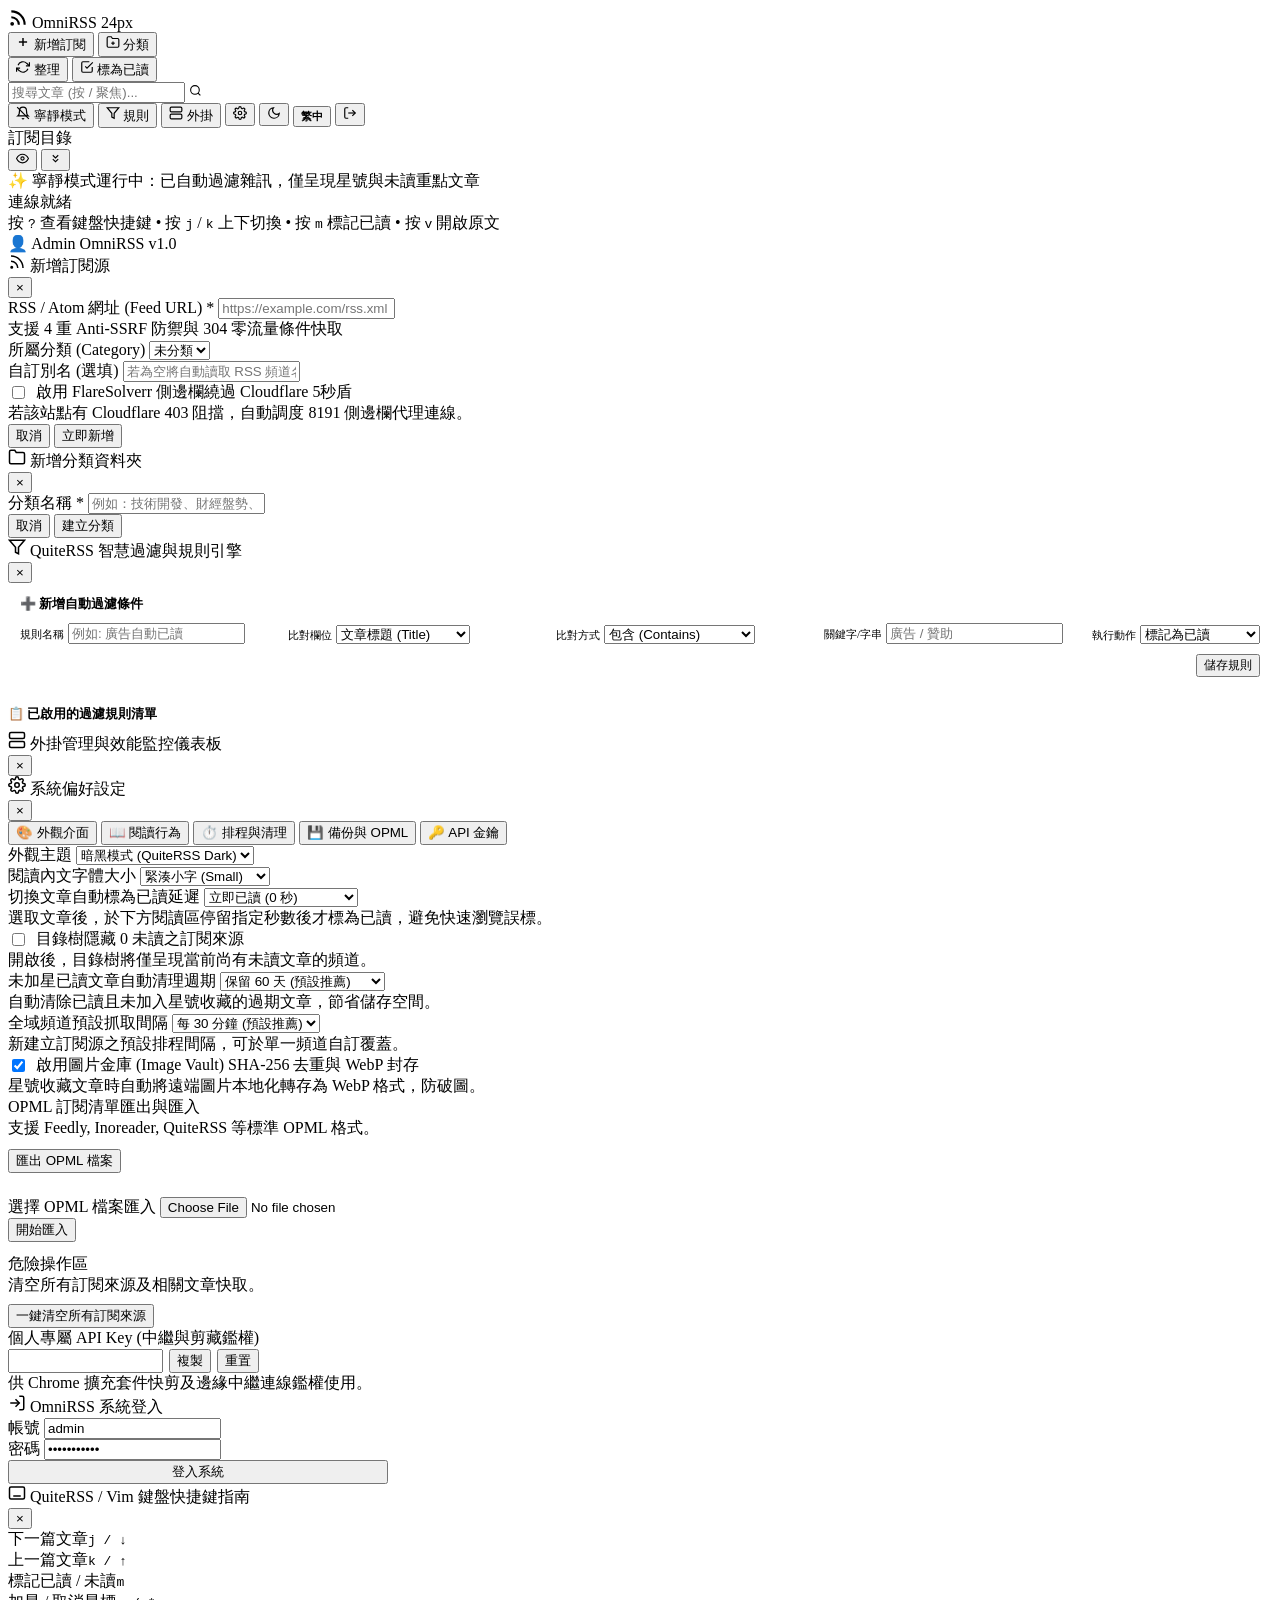
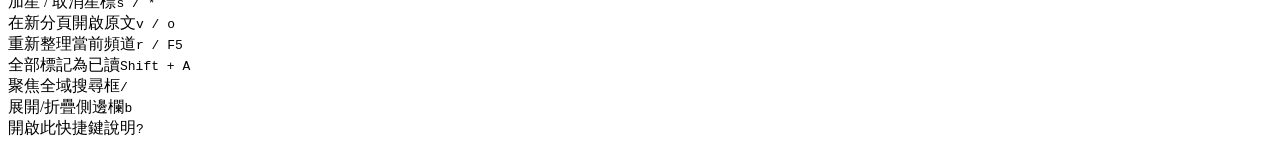
==== commit eb36c589: "feat(crawler): 整合 Trafilatura 萃取、圖片升級、FlareSolverr 前後端直通與動態狀態列 / integrate trafilatura extraction, i" ====
--- a/src/omnirss/web/index.html
+++ b/src/omnirss/web/index.html
@@ -215,6 +215,13 @@
             <label class="form-label" for="input-feed-title">自訂別名 (選填)</label>
             <input type="text" class="form-input" id="input-feed-title" placeholder="若為空將自動讀取 RSS 頻道名稱" />
           </div>
+          <div class="form-group">
+            <label class="form-label" style="display: flex; align-items: center; gap: 8px; cursor: pointer;">
+              <input type="checkbox" id="checkbox-feed-flaresolverr" style="accent-color: var(--accent-primary);" />
+              <span>啟用 FlareSolverr 側邊欄繞過 Cloudflare 5秒盾</span>
+            </label>
+            <div class="form-help">若該站點有 Cloudflare 403 阻擋，自動調度 8191 側邊欄代理連線。</div>
+          </div>
         </div>
         <div class="modal-footer">
           <button type="button" class="btn btn-modal-cancel">取消</button>
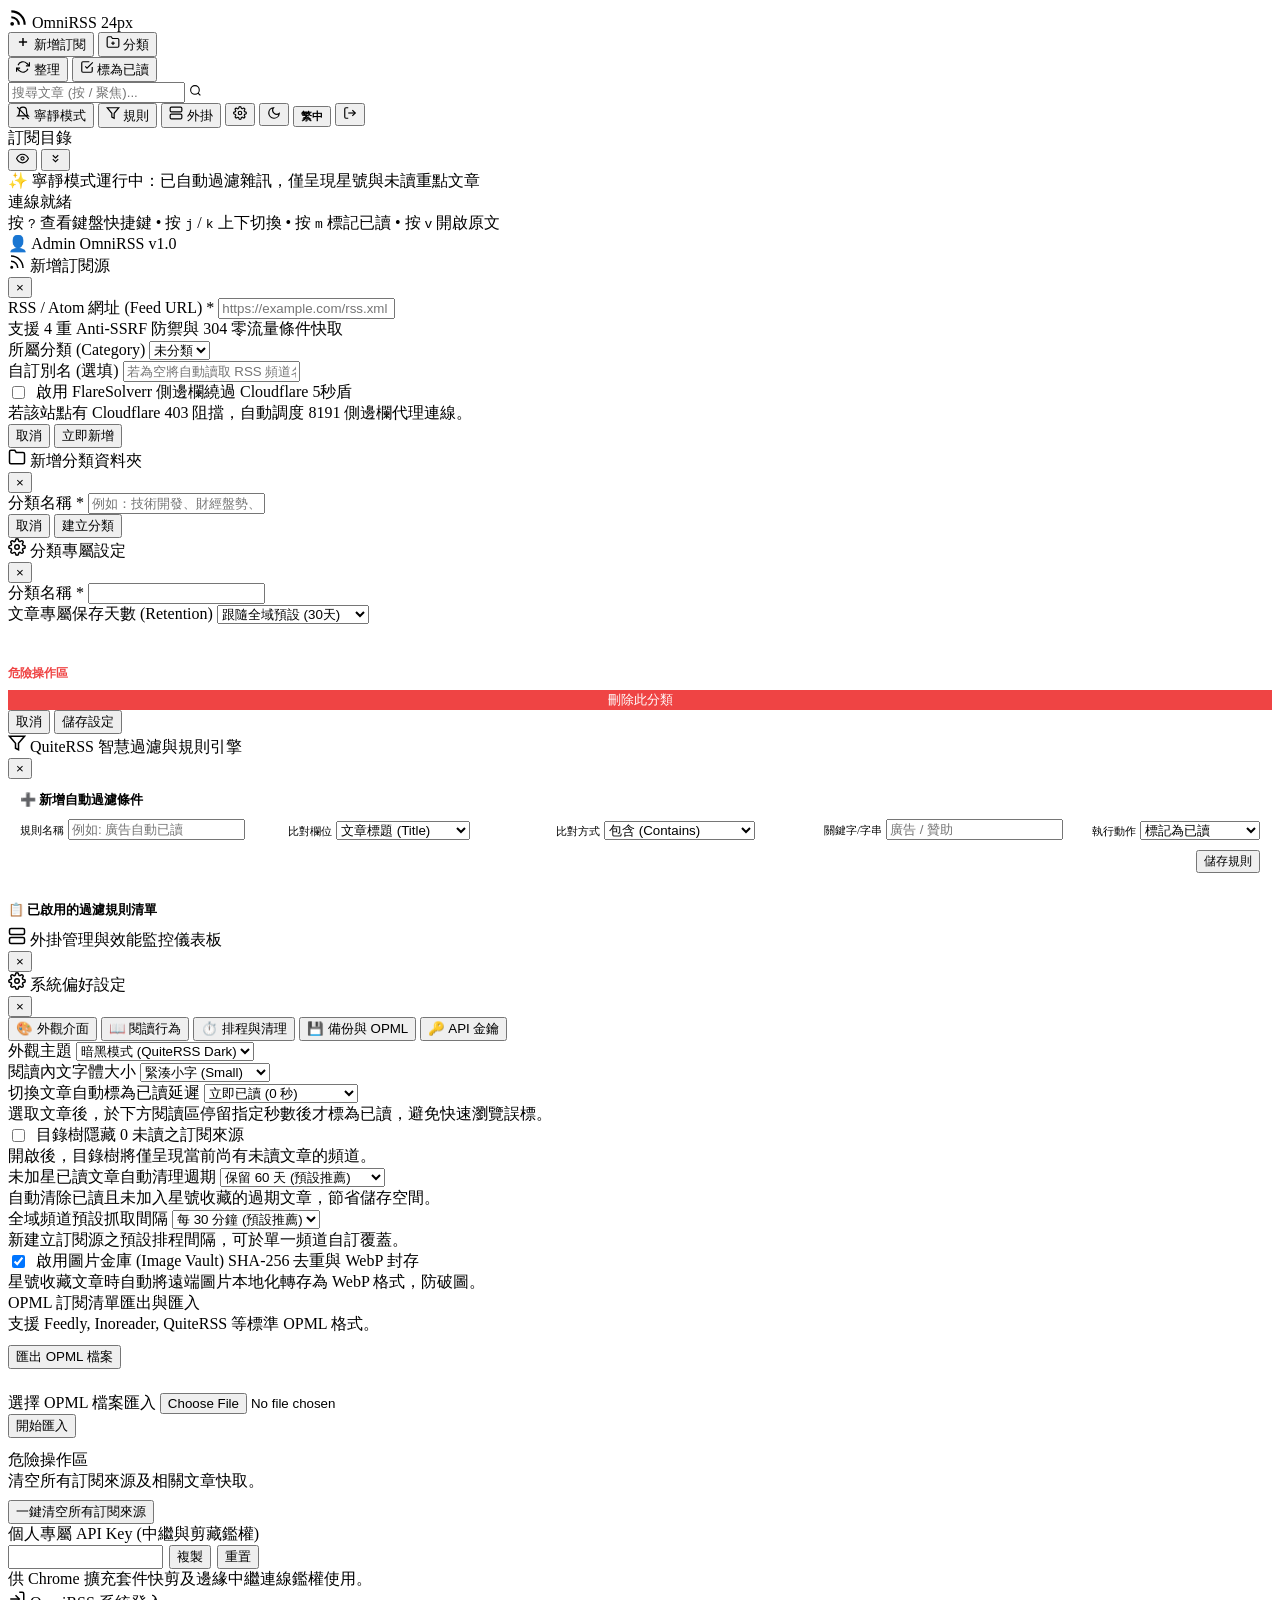
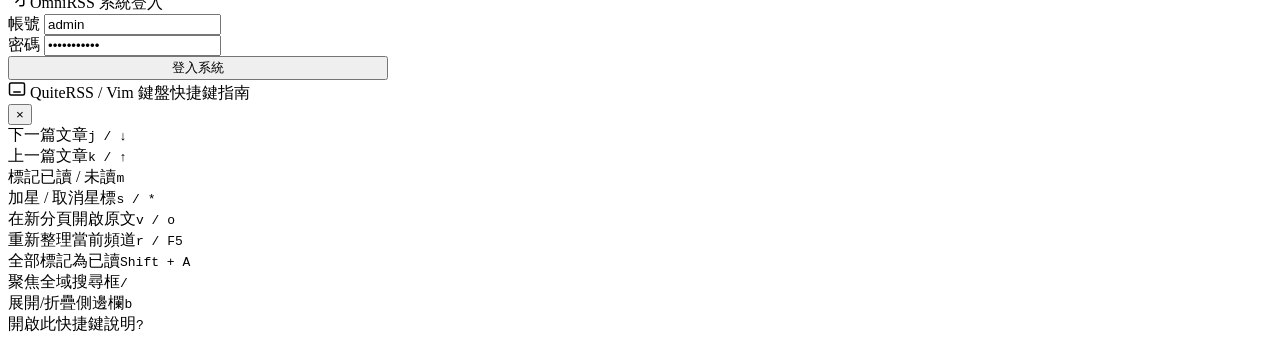
==== commit 53bd3874: "fix(core): 修復文章自動已讀、抓取全文、分類設定彈窗、已讀標籤長度與短詞搜尋 / fix auto mark read, full text extraction, category set" ====
--- a/src/omnirss/web/index.html
+++ b/src/omnirss/web/index.html
@@ -256,6 +256,47 @@
     </div>
   </div>
 
+  <!-- Modal 2.5: Category Settings -->
+  <div class="modal-overlay" id="modal-category-settings">
+    <div class="modal-box">
+      <div class="modal-header">
+        <div class="modal-title">
+          <svg width="18" height="18" viewBox="0 0 24 24" fill="none" stroke="currentColor" stroke-width="2"><circle cx="12" cy="12" r="3"/><path d="M19.4 15a1.65 1.65 0 0 0 .33 1.82l.06.06a2 2 0 0 1 0 2.83 2 2 0 0 1-2.83 0l-.06-.06a1.65 1.65 0 0 0-1.82-.33 1.65 1.65 0 0 0-1 1.51V21a2 2 0 0 1-2 2 2 2 0 0 1-2-2v-.09A1.65 1.65 0 0 0 9 19.4a1.65 1.65 0 0 0-1.82.33l-.06.06a2 2 0 0 1-2.83 0 2 2 0 0 1 0-2.83l.06-.06a1.65 1.65 0 0 0 .33-1.82 1.65 1.65 0 0 0-1.51-1H3a2 2 0 0 1-2-2 2 2 0 0 1 2-2h.09A1.65 1.65 0 0 0 4.6 9a1.65 1.65 0 0 0-.33-1.82l-.06-.06a2 2 0 0 1 0-2.83 2 2 0 0 1 2.83 0l.06.06a1.65 1.65 0 0 0 1.82.33H9a1.65 1.65 0 0 0 1-1.51V3a2 2 0 0 1 2-2 2 2 0 0 1 2 2v.09a1.65 1.65 0 0 0 1 1.51 1.65 1.65 0 0 0 1.82-.33l.06-.06a2 2 0 0 1 2.83 0 2 2 0 0 1 0 2.83l-.06.06a1.65 1.65 0 0 0-.33 1.82V9a1.65 1.65 0 0 0 1.51 1H21a2 2 0 0 1 2 2 2 2 0 0 1-2 2h-.09a1.65 1.65 0 0 0-1.51 1z"/></svg>
+          <span>分類專屬設定</span>
+        </div>
+        <button class="modal-close-btn">&times;</button>
+      </div>
+      <form id="form-category-settings">
+        <input type="hidden" id="input-cat-settings-id" />
+        <div class="modal-body">
+          <div class="form-group">
+            <label class="form-label" for="input-cat-settings-name">分類名稱 *</label>
+            <input type="text" class="form-input" id="input-cat-settings-name" required />
+          </div>
+          <div class="form-group">
+            <label class="form-label" for="select-cat-retention">文章專屬保存天數 (Retention)</label>
+            <select class="form-select" id="select-cat-retention">
+              <option value="">跟隨全域預設 (30天)</option>
+              <option value="7">保存 7 天</option>
+              <option value="14">保存 14 天</option>
+              <option value="30">保存 30 天</option>
+              <option value="90">保存 90 天</option>
+              <option value="0">永久保留 (不自動清理)</option>
+            </select>
+          </div>
+          <div style="margin-top: 24px; padding-top: 16px; border-top: 1px solid var(--border-color);">
+            <div style="font-size: 12px; color: var(--accent-red, #ef4444); margin-bottom: 8px; font-weight: bold;">危險操作區</div>
+            <button type="button" class="btn btn-danger" id="btn-delete-current-category" style="width: 100%; color: #fff; background-color: var(--accent-red, #ef4444); border: none;">刪除此分類</button>
+          </div>
+        </div>
+        <div class="modal-footer">
+          <button type="button" class="btn btn-modal-cancel">取消</button>
+          <button type="submit" class="btn btn-primary">儲存設定</button>
+        </div>
+      </form>
+    </div>
+  </div>
+
   <!-- Modal 3: Rules Manager -->
   <div class="modal-overlay" id="modal-rules">
     <div class="modal-box modal-lg">
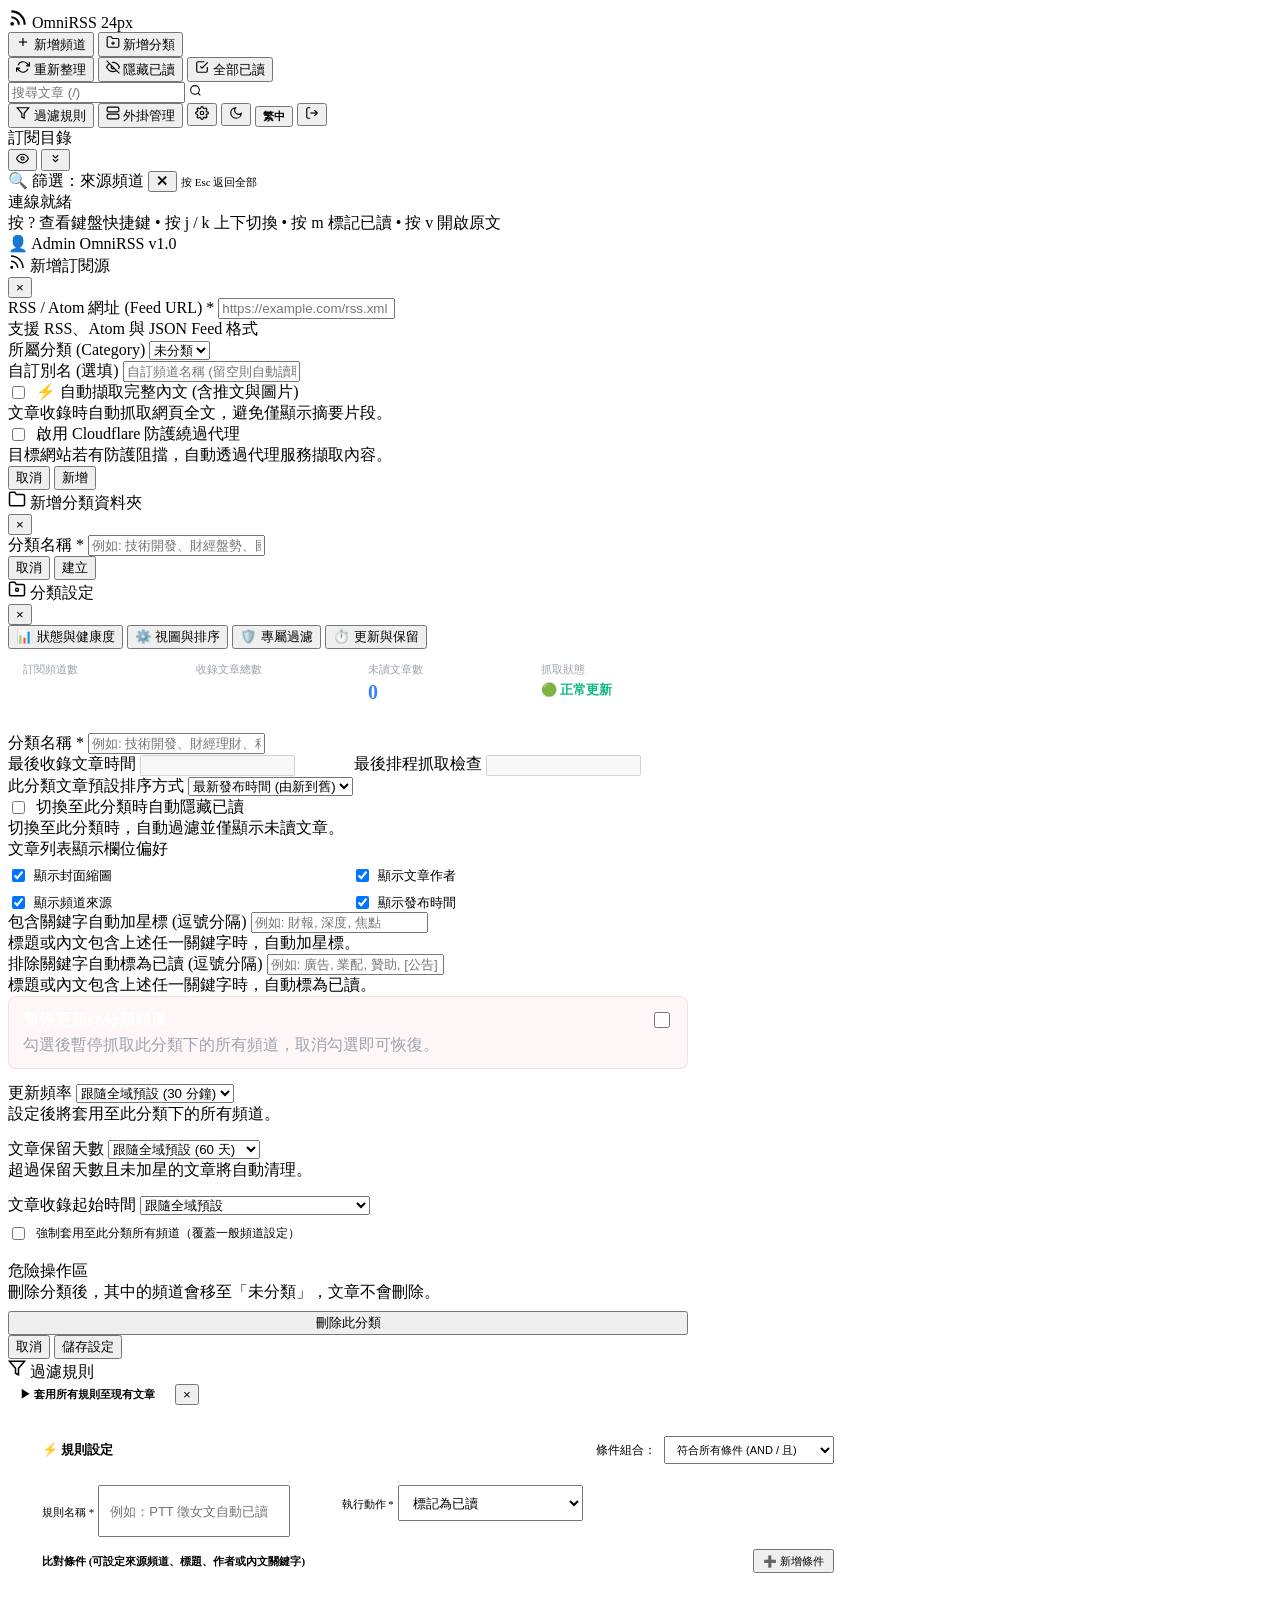
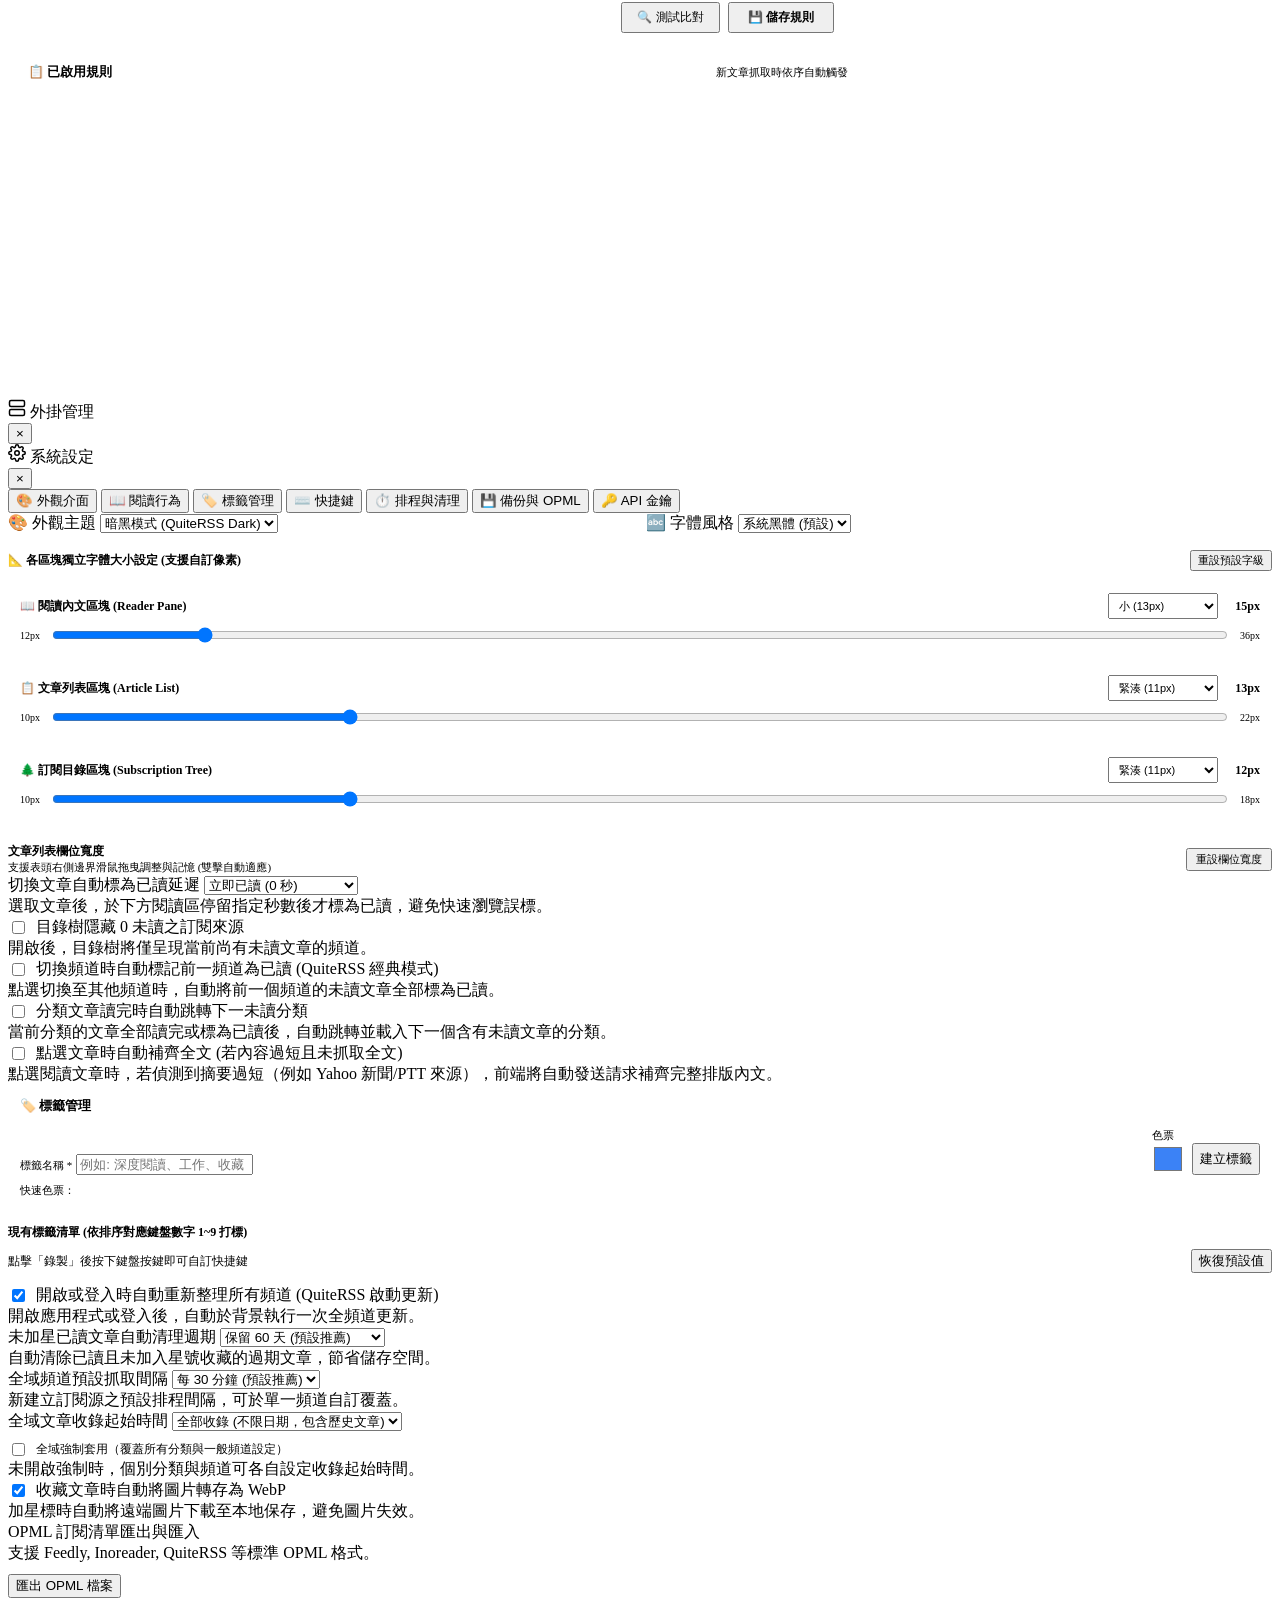
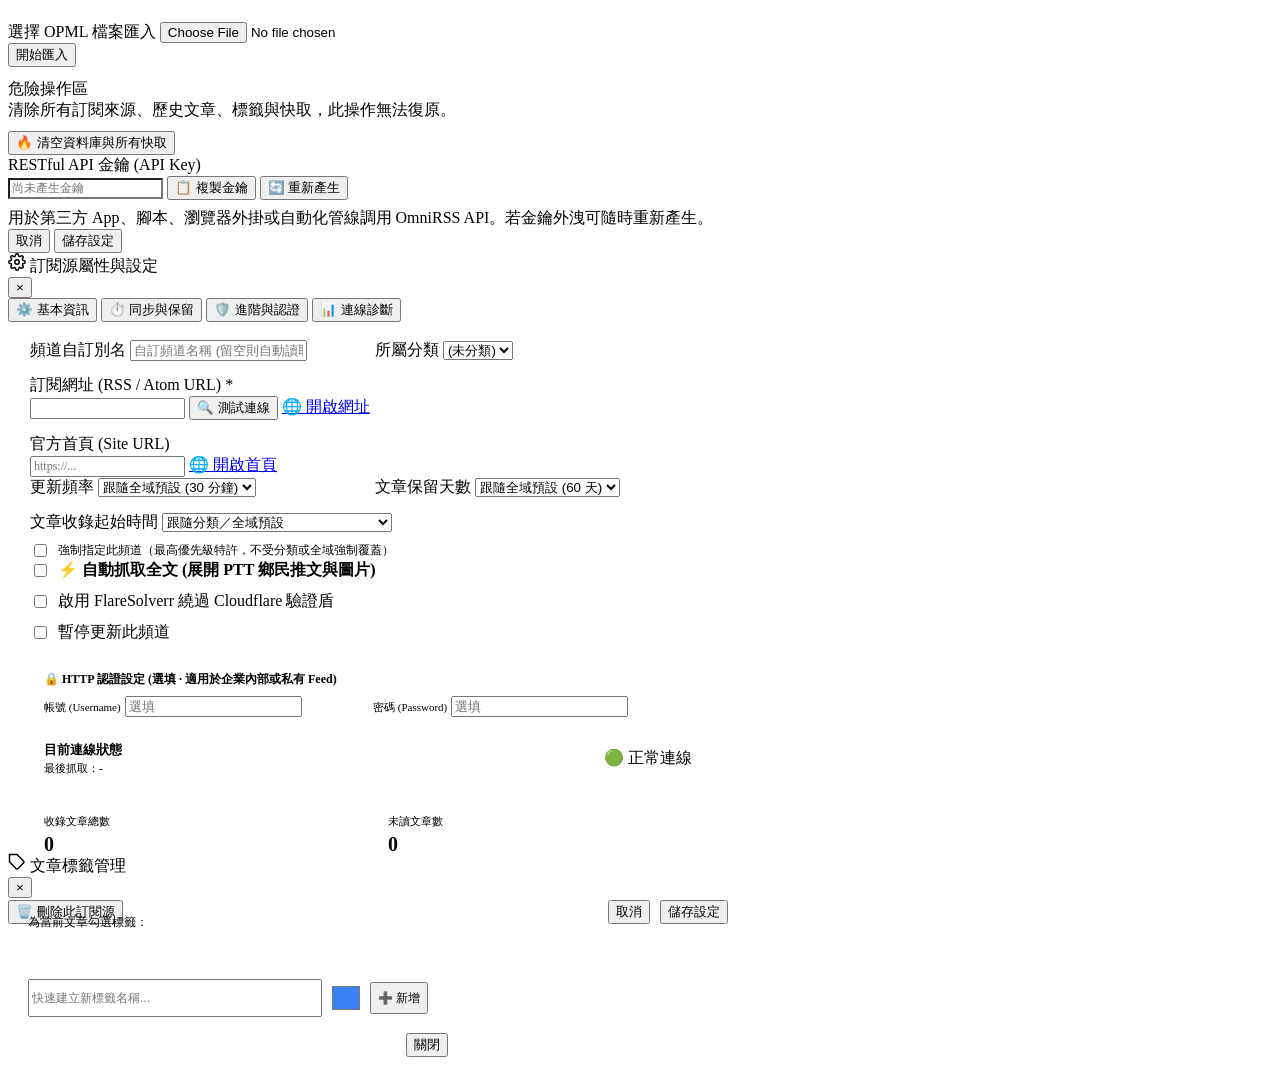
==== commit c2aa7437: "feat(web,core): 完善多國語系佔位符、修復全域搜尋與標籤管理系統 - Web UI & i18n:   - 補齊全站輸入框 data-i18n-placeholder 標記與 zh-TW" ====
--- a/src/omnirss/web/index.html
+++ b/src/omnirss/web/index.html
@@ -3,8 +3,8 @@
 <head>
   <meta charset="UTF-8" />
   <meta name="viewport" content="width=device-width, initial-scale=1.0" />
-  <title>OmniRSS - 高密度微核心 RSS 聚合閱讀器</title>
-  <meta name="description" content="Microkernel RSS reader with QuiteRSS 24px compact UI, 4-layer Anti-SSRF gateway, and pluggable ecosystem." />
+  <title>OmniRSS - RSS 閱讀器</title>
+  <meta name="description" content="Microkernel RSS reader with QuiteRSS compact UI, anti-SSRF gateway, and pluggable ecosystem." />
   <link rel="manifest" href="/manifest.webmanifest" />
   <meta name="theme-color" content="#16181f" />
 
@@ -32,33 +32,38 @@
           <span class="brand-badge">24px</span>
         </div>
 
-        <button class="icon-btn btn-primary" id="btn-add-feed" data-i18n-title="tree.add_feed">
-          <svg width="14" height="14" viewBox="0 0 24 24" fill="none" stroke="currentColor" stroke-width="2.5"><line x1="12" y1="5" x2="12" y2="19"/><line x1="5" y1="12" x2="19" y2="12"/></svg>
-          <span data-i18n="tree.add_feed">新增訂閱</span>
+        <button class="icon-btn" id="btn-add-feed" data-i18n-title="tree.add_feed" title="新增頻道">
+          <svg width="14" height="14" viewBox="0 0 24 24" fill="none" stroke="currentColor" stroke-width="2"><line x1="12" y1="5" x2="12" y2="19"/><line x1="5" y1="12" x2="19" y2="12"/></svg>
+          <span data-i18n="tree.add_feed">新增頻道</span>
         </button>
 
         <button class="icon-btn" id="btn-add-category" data-i18n-title="tree.add_category">
           <svg width="14" height="14" viewBox="0 0 24 24" fill="none" stroke="currentColor" stroke-width="2"><path d="M22 19a2 2 0 0 1-2 2H4a2 2 0 0 1-2-2V5a2 2 0 0 1 2-2h5l2 3h9a2 2 0 0 1 2 2z"/><line x1="12" y1="11" x2="12" y2="17"/><line x1="9" y1="14" x2="15" y2="14"/></svg>
-          <span data-i18n="tree.add_category">分類</span>
+          <span data-i18n="tree.add_category">新增分類</span>
         </button>
 
         <div class="divider-v"></div>
 
-        <button class="icon-btn" id="btn-refresh-all" data-i18n-title="tree.refresh_all">
+        <button class="icon-btn" id="btn-refresh-all" data-i18n-title="nav.refresh_all_title" title="立即更新所有頻道 (F5)">
           <svg width="14" height="14" viewBox="0 0 24 24" fill="none" stroke="currentColor" stroke-width="2"><polyline points="23 4 23 10 17 10"/><polyline points="1 20 1 14 7 14"/><path d="M3.51 9a9 9 0 0 1 14.85-3.36L23 10M1 14l4.64 4.36A9 9 0 0 0 20.49 15"/></svg>
-          <span data-i18n="tree.refresh_all">整理</span>
+          <span data-i18n="tree.refresh_all">重新整理</span>
         </button>
 
-        <button class="icon-btn" id="btn-mark-all-read" title="標記當前範圍為已讀">
+        <button class="icon-btn" id="btn-toggle-hide-read" data-i18n-title="nav.toggle_hide_read_title" title="切換是否隱藏已讀文章">
+          <svg width="14" height="14" viewBox="0 0 24 24" fill="none" stroke="currentColor" stroke-width="2"><path d="M17.94 17.94A10.07 10.07 0 0 1 12 20c-7 0-11-8-11-8a18.45 18.45 0 0 1 5.06-5.94M9.9 4.24A9.12 9.12 0 0 1 12 4c7 0 11 8 11 8a18.5 18.5 0 0 1-2.16 3.19m-6.72-1.07a3 3 0 1 1-4.24-4.24"/><line x1="1" y1="1" x2="23" y2="23"/></svg>
+          <span id="btn-hide-read-label" data-i18n="nav.hide_read">隱藏已讀</span>
+        </button>
+
+        <button class="icon-btn" id="btn-mark-all-read" data-i18n-title="nav.mark_all_read_title" title="標記當前範圍為已讀 (Shift+A)">
           <svg width="14" height="14" viewBox="0 0 24 24" fill="none" stroke="currentColor" stroke-width="2"><polyline points="9 11 12 14 22 4"/><path d="M21 12v7a2 2 0 0 1-2 2H5a2 2 0 0 1-2-2V5a2 2 0 0 1 2-2h11"/></svg>
-          <span id="btn-mark-read-label" data-i18n="tree.mark_all_read">標為已讀</span>
+          <span id="btn-mark-read-label" data-i18n="tree.mark_all_read">全部已讀</span>
         </button>
       </div>
 
       <div class="header-center">
         <!-- Global Search Box -->
         <div class="search-box">
-          <input type="text" id="global-search" placeholder="搜尋文章 (按 / 聚焦)..." />
+          <input type="text" id="global-search" name="global_search_keyword" autocomplete="off" autocorrect="off" autocapitalize="off" spellcheck="false" data-i18n-placeholder="nav.search_placeholder" placeholder="搜尋文章 (/)" />
           <span class="search-icon">
             <svg width="13" height="13" viewBox="0 0 24 24" fill="none" stroke="currentColor" stroke-width="2"><circle cx="11" cy="11" r="8"/><line x1="21" y1="21" x2="16.65" y2="16.65"/></svg>
           </span>
@@ -66,31 +71,25 @@
       </div>
 
       <div class="header-right">
-        <!-- Quiet Mode Toggle -->
-        <button class="icon-btn" id="btn-toggle-quiet" title="切換寧靜模式 (只看精選未讀)">
-          <svg width="14" height="14" viewBox="0 0 24 24" fill="none" stroke="currentColor" stroke-width="2"><path d="M18 8A6 6 0 0 0 6 8c0 7-3 9-3 9h18s-3-2-3-9"/><path d="M13.73 21a2 2 0 0 1-3.46 0"/><line x1="2" y1="2" x2="22" y2="22"/></svg>
-          <span data-i18n="nav.quiet_mode">寧靜模式</span>
+        <!-- Rules -->
+        <button class="icon-btn" id="btn-open-rules" data-i18n-title="nav.rules" title="過濾規則">
+          <svg width="14" height="14" viewBox="0 0 24 24" fill="none" stroke="currentColor" stroke-width="2"><polygon points="22 3 2 3 10 12.46 10 19 14 21 14 12.46 22 3"/></svg>
+          <span data-i18n="nav.rules">過濾規則</span>
         </button>
 
-        <!-- Rules -->
-        <button class="icon-btn" id="btn-open-rules" title="過濾規則中心">
-          <svg width="14" height="14" viewBox="0 0 24 24" fill="none" stroke="currentColor" stroke-width="2"><polygon points="22 3 2 3 10 12.46 10 19 14 21 14 12.46 22 3"/></svg>
-          <span data-i18n="nav.rules">規則</span>
+        <!-- Plugins -->
+        <button class="icon-btn" id="btn-open-plugins" data-i18n-title="nav.plugins" title="外掛管理">
+          <svg width="14" height="14" viewBox="0 0 24 24" fill="none" stroke="currentColor" stroke-width="2"><rect x="2" y="2" width="20" height="8" rx="2" ry="2"/><rect x="2" y="14" width="20" height="8" rx="2" ry="2"/><line x1="6" y1="6" x2="6.01" y2="6"/><line x1="6" y1="18" x2="6.01" y2="18"/></svg>
+          <span data-i18n="nav.plugins">外掛管理</span>
         </button>
 
-        <!-- Plugins -->
-        <button class="icon-btn" id="btn-open-plugins" title="外掛中心與效能監控">
-          <svg width="14" height="14" viewBox="0 0 24 24" fill="none" stroke="currentColor" stroke-width="2"><rect x="2" y="2" width="20" height="8" rx="2" ry="2"/><rect x="2" y="14" width="20" height="8" rx="2" ry="2"/><line x1="6" y1="6" x2="6.01" y2="6"/><line x1="6" y1="18" x2="6.01" y2="18"/></svg>
-          <span data-i18n="nav.plugins">外掛</span>
-        </button>
-
         <!-- Settings (Includes Appearance, Reading, Backup & OPML, API Key) -->
-        <button class="icon-btn" id="btn-open-settings" title="系統設定">
+        <button class="icon-btn" id="btn-open-settings" data-i18n-title="nav.settings" title="系統設定">
           <svg width="14" height="14" viewBox="0 0 24 24" fill="none" stroke="currentColor" stroke-width="2"><circle cx="12" cy="12" r="3"/><path d="M19.4 15a1.65 1.65 0 0 0 .33 1.82l.06.06a2 2 0 0 1 0 2.83 2 2 0 0 1-2.83 0l-.06-.06a1.65 1.65 0 0 0-1.82-.33 1.65 1.65 0 0 0-1 1.51V21a2 2 0 0 1-2 2 2 2 0 0 1-2-2v-.09A1.65 1.65 0 0 0 9 19.4a1.65 1.65 0 0 0-1.82.33l-.06.06a2 2 0 0 1-2.83 0 2 2 0 0 1 0-2.83l.06-.06a1.65 1.65 0 0 0 .33-1.82 1.65 1.65 0 0 0-1.51-1H3a2 2 0 0 1-2-2 2 2 0 0 1 2-2h.09A1.65 1.65 0 0 0 4.6 9a1.65 1.65 0 0 0-.33-1.82l-.06-.06a2 2 0 0 1 0-2.83 2 2 0 0 1 2.83 0l.06.06a1.65 1.65 0 0 0 1.82.33H9a1.65 1.65 0 0 0 1-1.51V3a2 2 0 0 1 2-2 2 2 0 0 1 2 2v.09a1.65 1.65 0 0 0 1 1.51 1.65 1.65 0 0 0 1.82-.33l.06-.06a2 2 0 0 1 2.83 0 2 2 0 0 1 0 2.83l-.06.06a1.65 1.65 0 0 0-.33 1.82V9a1.65 1.65 0 0 0 1.51 1H21a2 2 0 0 1 2 2 2 2 0 0 1-2 2h-.09a1.65 1.65 0 0 0-1.51 1z"/></svg>
         </button>
 
         <!-- Theme Toggle -->
-        <button class="icon-btn" id="btn-toggle-theme" title="切換暗黑/明亮主題">
+        <button class="icon-btn" id="btn-toggle-theme" data-i18n-title="nav.theme_toggle" title="切換深淺色主題">
           <svg width="14" height="14" viewBox="0 0 24 24" fill="none" stroke="currentColor" stroke-width="2"><path d="M21 12.79A9 9 0 1 1 11.21 3 7 7 0 0 0 21 12.79z"/></svg>
         </button>
 
@@ -98,7 +97,7 @@
         <button class="icon-btn" id="btn-toggle-lang" style="font-size: 11px; font-weight: 600;">繁中</button>
 
         <!-- Logout -->
-        <button class="icon-btn" id="btn-logout" title="登出系統">
+        <button class="icon-btn" id="btn-logout" data-i18n-title="nav.logout" title="登出">
           <svg width="14" height="14" viewBox="0 0 24 24" fill="none" stroke="currentColor" stroke-width="2"><path d="M9 21H5a2 2 0 0 1-2-2V5a2 2 0 0 1 2-2h4"/><polyline points="16 17 21 12 16 7"/><line x1="21" y1="12" x2="9" y2="12"/></svg>
         </button>
       </div>
@@ -129,14 +128,18 @@
 
       <!-- Center & Right Split Panes -->
       <section class="pane-main">
-        <!-- Quiet Mode Alert Banner -->
-        <div class="quiet-mode-banner" id="quiet-mode-banner">
-          <span>✨ 寧靜模式運行中：已自動過濾雜訊，僅呈現星號與未讀重點文章</span>
-        </div>
-
         <!-- Center Top Pane: 24px Article List -->
         <div class="pane-list">
           <div class="list-container">
+            <!-- Active Scope / Filter Pill Indicator Bar -->
+            <div class="active-filter-bar" id="active-filter-bar">
+              <span class="active-filter-pill" id="active-filter-pill">
+                <span id="active-filter-text" data-i18n="list.filter_feed_prefix">🔍 篩選：來源頻道</span>
+                <button type="button" class="btn-clear-filter" id="btn-clear-filter" data-i18n-title="list.clear_filter_title" title="清除篩選 (按 Esc)">✕</button>
+              </span>
+              <span style="color: var(--text-muted); font-size: 11px;" data-i18n="list.filter_clear_esc">按 Esc 返回全部</span>
+            </div>
+
             <div class="list-header-row" id="list-header-container">
               <!-- Populated by ListView -->
             </div>
@@ -166,16 +169,24 @@
     <footer class="status-bar">
       <div class="status-left">
         <span class="status-indicator" id="status-indicator"></span>
-        <span id="status-conn-text">連線就緒</span>
+        <span id="status-conn-text" data-i18n="status.ready">連線就緒</span>
+        <span class="status-progress-pill" id="status-progress-pill" style="display: none;">
+          <span class="spinner-sm"></span>
+          <div class="progress-bar-track">
+            <div class="progress-bar-fill" id="status-progress-bar-fill"></div>
+          </div>
+          <span class="progress-percent" id="status-progress-percent">0%</span>
+          <span class="progress-text" id="status-progress-msg" data-i18n="status.updating_feeds">正在更新頻道...</span>
+        </span>
       </div>
       <div class="status-center">
-        <span>按 <kbd class="kbd-badge">?</kbd> 查看鍵盤快捷鍵</span>
+        <span data-i18n="status.key_hint_help">按 ? 查看鍵盤快捷鍵</span>
         <span>•</span>
-        <span>按 <kbd class="kbd-badge">j</kbd> / <kbd class="kbd-badge">k</kbd> 上下切換</span>
+        <span data-i18n="status.key_hint_nav">按 j / k 上下切換</span>
         <span>•</span>
-        <span>按 <kbd class="kbd-badge">m</kbd> 標記已讀</span>
+        <span data-i18n="status.key_hint_read">按 m 標記已讀</span>
         <span>•</span>
-        <span>按 <kbd class="kbd-badge">v</kbd> 開啟原文</span>
+        <span data-i18n="status.key_hint_open">按 v 開啟原文</span>
       </div>
       <div class="status-right">
         <span>👤 <span id="user-status-name">Admin</span></span>
@@ -194,38 +205,45 @@
       <div class="modal-header">
         <div class="modal-title">
           <svg width="18" height="18" viewBox="0 0 24 24" fill="none" stroke="currentColor" stroke-width="2"><path d="M4 11a9 9 0 0 1 9 9"/><path d="M4 4a16 16 0 0 1 16 16"/><circle cx="5" cy="19" r="1"/></svg>
-          <span data-i18n="tree.add_feed">新增訂閱源</span>
+          <span data-i18n="feed_props.add_title">新增訂閱源</span>
         </div>
         <button class="modal-close-btn">&times;</button>
       </div>
       <form id="form-add-feed">
         <div class="modal-body">
           <div class="form-group">
-            <label class="form-label" for="input-feed-url">RSS / Atom 網址 (Feed URL) *</label>
-            <input type="url" class="form-input" id="input-feed-url" placeholder="https://example.com/rss.xml" required />
-            <div class="form-help">支援 4 重 Anti-SSRF 防禦與 304 零流量條件快取</div>
-          </div>
-          <div class="form-group">
-            <label class="form-label" for="select-feed-category">所屬分類 (Category)</label>
+            <label class="form-label" for="input-feed-url" data-i18n="feed_props.feed_url">RSS / Atom 網址 (Feed URL) *</label>
+            <input type="url" class="form-input" id="input-feed-url" data-i18n-placeholder="feed_props.feed_url_placeholder" placeholder="https://example.com/rss.xml" required />
+            <div class="form-help" data-i18n="feed_props.feed_url_help">支援 RSS、Atom 與 JSON Feed 格式</div>
+          </div>
+          <div class="form-group">
+            <label class="form-label" for="select-feed-category" data-i18n="feed_props.category">所屬分類 (Category)</label>
             <select class="form-select" id="select-feed-category">
-              <option value="">未分類</option>
+              <option value="" data-i18n="options.cat_uncategorized">未分類</option>
             </select>
           </div>
           <div class="form-group">
-            <label class="form-label" for="input-feed-title">自訂別名 (選填)</label>
-            <input type="text" class="form-input" id="input-feed-title" placeholder="若為空將自動讀取 RSS 頻道名稱" />
+            <label class="form-label" for="input-feed-title" data-i18n="feed_props.custom_title">自訂別名 (選填)</label>
+            <input type="text" class="form-input" id="input-feed-title" data-i18n-placeholder="feed_props.custom_title_placeholder" placeholder="自訂頻道名稱 (留空則自動讀取來源名稱)" />
+          </div>
+          <div class="form-group">
+            <label class="form-label" style="display: flex; align-items: center; gap: 8px; cursor: pointer;">
+              <input type="checkbox" id="checkbox-feed-auto-full-text" style="accent-color: var(--accent-primary);" />
+              <span data-i18n="feed_props.auto_full_text">⚡ 自動擷取完整內文 (含推文與圖片)</span>
+            </label>
+            <div class="form-help" data-i18n="feed_props.auto_full_text_desc">文章收錄時自動抓取網頁全文，避免僅顯示摘要片段。</div>
           </div>
           <div class="form-group">
             <label class="form-label" style="display: flex; align-items: center; gap: 8px; cursor: pointer;">
               <input type="checkbox" id="checkbox-feed-flaresolverr" style="accent-color: var(--accent-primary);" />
-              <span>啟用 FlareSolverr 側邊欄繞過 Cloudflare 5秒盾</span>
+              <span data-i18n="feed_props.flaresolverr_label">啟用 Cloudflare 防護繞過代理</span>
             </label>
-            <div class="form-help">若該站點有 Cloudflare 403 阻擋，自動調度 8191 側邊欄代理連線。</div>
+            <div class="form-help" data-i18n="feed_props.flaresolverr_desc">目標網站若有防護阻擋，自動透過代理服務擷取內容。</div>
           </div>
         </div>
         <div class="modal-footer">
-          <button type="button" class="btn btn-modal-cancel">取消</button>
-          <button type="submit" class="btn btn-primary">立即新增</button>
+          <button type="button" class="btn btn-modal-cancel" data-i18n="common.cancel">取消</button>
+          <button type="submit" class="btn btn-primary" data-i18n="feed_props.add_btn">新增</button>
         </div>
       </form>
     </div>
@@ -237,121 +255,311 @@
       <div class="modal-header">
         <div class="modal-title">
           <svg width="18" height="18" viewBox="0 0 24 24" fill="none" stroke="currentColor" stroke-width="2"><path d="M22 19a2 2 0 0 1-2 2H4a2 2 0 0 1-2-2V5a2 2 0 0 1 2-2h5l2 3h9a2 2 0 0 1 2 2z"/></svg>
-          <span data-i18n="tree.add_category">新增分類資料夾</span>
+          <span data-i18n="cat_props.add_title">新增分類資料夾</span>
         </div>
         <button class="modal-close-btn">&times;</button>
       </div>
       <form id="form-add-category">
         <div class="modal-body">
           <div class="form-group">
-            <label class="form-label" for="input-category-name">分類名稱 *</label>
-            <input type="text" class="form-input" id="input-category-name" placeholder="例如：技術開發、財經盤勢、國際新聞" required />
+            <label class="form-label" for="input-category-name" data-i18n="cat_props.name">分類名稱 *</label>
+            <input type="text" class="form-input" id="input-category-name" data-i18n-placeholder="cat_props.name_placeholder" placeholder="例如: 技術開發、財經盤勢、國際新聞" required />
           </div>
         </div>
         <div class="modal-footer">
-          <button type="button" class="btn btn-modal-cancel">取消</button>
-          <button type="submit" class="btn btn-primary">建立分類</button>
+          <button type="button" class="btn btn-modal-cancel" data-i18n="common.cancel">取消</button>
+          <button type="submit" class="btn btn-primary" data-i18n="cat_props.add_btn">建立</button>
         </div>
       </form>
     </div>
   </div>
 
-  <!-- Modal 2.5: Category Settings -->
+  <!-- Modal 2.5: Advanced Tabbed Category Settings Center -->
   <div class="modal-overlay" id="modal-category-settings">
-    <div class="modal-box">
+    <div class="modal-box modal-lg" style="max-width: 680px;">
       <div class="modal-header">
         <div class="modal-title">
-          <svg width="18" height="18" viewBox="0 0 24 24" fill="none" stroke="currentColor" stroke-width="2"><circle cx="12" cy="12" r="3"/><path d="M19.4 15a1.65 1.65 0 0 0 .33 1.82l.06.06a2 2 0 0 1 0 2.83 2 2 0 0 1-2.83 0l-.06-.06a1.65 1.65 0 0 0-1.82-.33 1.65 1.65 0 0 0-1 1.51V21a2 2 0 0 1-2 2 2 2 0 0 1-2-2v-.09A1.65 1.65 0 0 0 9 19.4a1.65 1.65 0 0 0-1.82.33l-.06.06a2 2 0 0 1-2.83 0 2 2 0 0 1 0-2.83l.06-.06a1.65 1.65 0 0 0 .33-1.82 1.65 1.65 0 0 0-1.51-1H3a2 2 0 0 1-2-2 2 2 0 0 1 2-2h.09A1.65 1.65 0 0 0 4.6 9a1.65 1.65 0 0 0-.33-1.82l-.06-.06a2 2 0 0 1 0-2.83 2 2 0 0 1 2.83 0l.06.06a1.65 1.65 0 0 0 1.82.33H9a1.65 1.65 0 0 0 1-1.51V3a2 2 0 0 1 2-2 2 2 0 0 1 2 2v.09a1.65 1.65 0 0 0 1 1.51 1.65 1.65 0 0 0 1.82-.33l.06-.06a2 2 0 0 1 2.83 0 2 2 0 0 1 0 2.83l-.06.06a1.65 1.65 0 0 0-.33 1.82V9a1.65 1.65 0 0 0 1.51 1H21a2 2 0 0 1 2 2 2 2 0 0 1-2 2h-.09a1.65 1.65 0 0 0-1.51 1z"/></svg>
-          <span>分類專屬設定</span>
+          <svg width="18" height="18" viewBox="0 0 24 24" fill="none" stroke="currentColor" stroke-width="2"><path d="M22 19a2 2 0 0 1-2 2H4a2 2 0 0 1-2-2V5a2 2 0 0 1 2-2h5l2 3h9a2 2 0 0 1 2 2z"/><circle cx="12" cy="13" r="2"/></svg>
+          <span id="category-settings-title-display" data-i18n="cat_props.title">分類設定</span>
         </div>
         <button class="modal-close-btn">&times;</button>
       </div>
+
+      <!-- Navigation Tabs -->
+      <nav class="modal-tabs-nav" id="category-settings-tabs">
+        <button type="button" class="modal-tab-btn active" data-tab="tab-cat-stats" data-i18n="cat_props.tab_health">📊 狀態與健康度</button>
+        <button type="button" class="modal-tab-btn" data-tab="tab-cat-view" data-i18n="cat_props.tab_view">⚙️ 視圖與排序</button>
+        <button type="button" class="modal-tab-btn" data-tab="tab-cat-rules" data-i18n="cat_props.tab_filter">🛡️ 專屬過濾</button>
+        <button type="button" class="modal-tab-btn" data-tab="tab-cat-lifecycle" data-i18n="cat_props.tab_sync">⏱️ 更新與保留</button>
+      </nav>
+
       <form id="form-category-settings">
         <input type="hidden" id="input-cat-settings-id" />
         <div class="modal-body">
-          <div class="form-group">
-            <label class="form-label" for="input-cat-settings-name">分類名稱 *</label>
-            <input type="text" class="form-input" id="input-cat-settings-name" required />
-          </div>
-          <div class="form-group">
-            <label class="form-label" for="select-cat-retention">文章專屬保存天數 (Retention)</label>
-            <select class="form-select" id="select-cat-retention">
-              <option value="">跟隨全域預設 (30天)</option>
-              <option value="7">保存 7 天</option>
-              <option value="14">保存 14 天</option>
-              <option value="30">保存 30 天</option>
-              <option value="90">保存 90 天</option>
-              <option value="0">永久保留 (不自動清理)</option>
-            </select>
-          </div>
-          <div style="margin-top: 24px; padding-top: 16px; border-top: 1px solid var(--border-color);">
-            <div style="font-size: 12px; color: var(--accent-red, #ef4444); margin-bottom: 8px; font-weight: bold;">危險操作區</div>
-            <button type="button" class="btn btn-danger" id="btn-delete-current-category" style="width: 100%; color: #fff; background-color: var(--accent-red, #ef4444); border: none;">刪除此分類</button>
+          <!-- Tab 1: Category Real-time Stats & Health -->
+          <div class="modal-tab-content active" id="tab-cat-stats">
+            <div style="display: grid; grid-template-columns: repeat(4, 1fr); gap: 10px; margin-bottom: 16px;">
+              <div style="background: var(--bg-surface, rgba(255,255,255,0.03)); border: 1px solid var(--border-color, rgba(255,255,255,0.08)); border-radius: 8px; padding: 12px 14px;">
+                <div style="font-size: 11px; color: var(--text-muted, #9ca3af); margin-bottom: 4px;" data-i18n="cat_props.feed_count">訂閱頻道數</div>
+                <div id="stat-cat-feeds" style="font-size: 20px; font-weight: 700; color: var(--text-primary, #fff); font-family: var(--font-mono);">0</div>
+              </div>
+              <div style="background: var(--bg-surface, rgba(255,255,255,0.03)); border: 1px solid var(--border-color, rgba(255,255,255,0.08)); border-radius: 8px; padding: 12px 14px;">
+                <div style="font-size: 11px; color: var(--text-muted, #9ca3af); margin-bottom: 4px;" data-i18n="cat_props.total_articles">收錄文章總數</div>
+                <div id="stat-cat-articles" style="font-size: 20px; font-weight: 700; color: var(--text-primary, #fff); font-family: var(--font-mono);">0</div>
+              </div>
+              <div style="background: var(--bg-surface, rgba(255,255,255,0.03)); border: 1px solid var(--border-color, rgba(255,255,255,0.08)); border-radius: 8px; padding: 12px 14px;">
+                <div style="font-size: 11px; color: var(--text-muted, #9ca3af); margin-bottom: 4px;" data-i18n="cat_props.unread_articles">未讀文章數</div>
+                <div id="stat-cat-unread" style="font-size: 20px; font-weight: 700; color: var(--accent-primary, #3b82f6); font-family: var(--font-mono);">0</div>
+              </div>
+              <div style="background: var(--bg-surface, rgba(255,255,255,0.03)); border: 1px solid var(--border-color, rgba(255,255,255,0.08)); border-radius: 8px; padding: 12px 14px;">
+                <div style="font-size: 11px; color: var(--text-muted, #9ca3af); margin-bottom: 4px;" data-i18n="cat_props.crawl_status">抓取狀態</div>
+                <div id="stat-cat-status" style="font-size: 13px; font-weight: 600; color: #10b981; margin-top: 4px;" data-i18n="cat_props.status_ok">🟢 正常更新</div>
+              </div>
+            </div>
+
+            <div class="form-group">
+              <label class="form-label" for="input-cat-settings-name" data-i18n="cat_props.name">分類名稱 *</label>
+              <input type="text" class="form-input" id="input-cat-settings-name" data-i18n-placeholder="cat_props.name_placeholder" placeholder="例如: 技術開發、財經理財、科技新聞" required />
+            </div>
+
+            <div style="display: grid; grid-template-columns: 1fr 1fr; gap: 12px;">
+              <div class="form-group">
+                <label class="form-label" data-i18n="cat_props.last_article_time">最後收錄文章時間</label>
+                <input type="text" class="form-input" id="input-cat-last-article" readonly disabled style="font-size: 12px; font-family: var(--font-mono);" />
+              </div>
+              <div class="form-group">
+                <label class="form-label" data-i18n="cat_props.last_crawl_check">最後排程抓取檢查</label>
+                <input type="text" class="form-input" id="input-cat-last-check" readonly disabled style="font-size: 12px; font-family: var(--font-mono);" />
+              </div>
+            </div>
+          </div>
+
+          <!-- Tab 2: View Preferences & Columns -->
+          <div class="modal-tab-content" id="tab-cat-view">
+            <div class="form-group">
+              <label class="form-label" for="select-cat-sort" data-i18n="cat_props.default_sort">此分類文章預設排序方式</label>
+              <select class="form-select" id="select-cat-sort">
+                <option value="published_desc" selected data-i18n="cat_props.sort_pub_desc">最新發布時間 (由新到舊)</option>
+                <option value="published_asc" data-i18n="cat_props.sort_pub_asc">最早發布時間 (由舊到新)</option>
+                <option value="created_desc" data-i18n="cat_props.sort_fetch_desc">收錄入庫時間 (由新到舊)</option>
+              </select>
+            </div>
+
+            <div class="form-group">
+              <label class="form-label" style="display: flex; align-items: center; gap: 8px; cursor: pointer;">
+                <input type="checkbox" id="checkbox-cat-hide-read" style="accent-color: var(--accent-primary);" />
+                <span data-i18n="cat_props.auto_hide_read">切換至此分類時自動隱藏已讀</span>
+              </label>
+              <div class="form-help" data-i18n="cat_props.auto_hide_read_desc">切換至此分類時，自動過濾並僅顯示未讀文章。</div>
+            </div>
+
+            <div class="form-group">
+              <label class="form-label" data-i18n="cat_props.column_prefs">文章列表顯示欄位偏好</label>
+              <div style="display: grid; grid-template-columns: 1fr 1fr; gap: 8px; margin-top: 6px;">
+                <label style="display: flex; align-items: center; gap: 6px; font-size: 13px; cursor: pointer;">
+                  <input type="checkbox" id="checkbox-col-thumb" checked style="accent-color: var(--accent-primary);" /> <span data-i18n="cat_props.col_thumbnail">顯示封面縮圖</span>
+                </label>
+                <label style="display: flex; align-items: center; gap: 6px; font-size: 13px; cursor: pointer;">
+                  <input type="checkbox" id="checkbox-col-author" checked style="accent-color: var(--accent-primary);" /> <span data-i18n="cat_props.col_author">顯示文章作者</span>
+                </label>
+                <label style="display: flex; align-items: center; gap: 6px; font-size: 13px; cursor: pointer;">
+                  <input type="checkbox" id="checkbox-col-feed" checked style="accent-color: var(--accent-primary);" /> <span data-i18n="cat_props.col_feed">顯示頻道來源</span>
+                </label>
+                <label style="display: flex; align-items: center; gap: 6px; font-size: 13px; cursor: pointer;">
+                  <input type="checkbox" id="checkbox-col-date" checked style="accent-color: var(--accent-primary);" /> <span data-i18n="cat_props.col_pub_date">顯示發布時間</span>
+                </label>
+              </div>
+            </div>
+          </div>
+
+          <!-- Tab 3: Filter Rules -->
+          <div class="modal-tab-content" id="tab-cat-rules">
+            <div class="form-group">
+              <label class="form-label" for="input-cat-filter-keywords" data-i18n="cat_props.auto_star_kw">包含關鍵字自動加星標 (逗號分隔)</label>
+              <input type="text" class="form-input" id="input-cat-filter-keywords" data-i18n-placeholder="cat_props.auto_star_kw_placeholder" placeholder="例如: 財報, 深度, 焦點" />
+              <div class="form-help" data-i18n="cat_props.auto_star_kw_desc">標題或內文包含上述任一關鍵字時，自動加星標。</div>
+            </div>
+
+            <div class="form-group">
+              <label class="form-label" for="input-cat-exclude-keywords" data-i18n="cat_props.auto_read_kw">排除關鍵字自動標為已讀 (逗號分隔)</label>
+              <input type="text" class="form-input" id="input-cat-exclude-keywords" data-i18n-placeholder="cat_props.auto_read_kw_placeholder" placeholder="例如: 廣告, 業配, 贊助, [公告]" />
+              <div class="form-help" data-i18n="cat_props.auto_read_kw_desc">標題或內文包含上述任一關鍵字時，自動標為已讀。</div>
+            </div>
+          </div>
+
+          <!-- Tab 4: Lifecycle, Pause Updates & Danger Zone -->
+          <div class="modal-tab-content" id="tab-cat-lifecycle">
+            <div class="form-group" style="background: rgba(239, 68, 68, 0.04); border: 1px solid rgba(239, 68, 68, 0.15); border-radius: 8px; padding: 12px 14px;">
+              <label class="form-label" style="display: flex; align-items: center; justify-content: space-between; cursor: pointer; margin-bottom: 4px;">
+                <span style="font-weight: 600; color: var(--text-primary, #fff);" data-i18n="cat_props.pause_update">暫停更新此分類頻道</span>
+                <input type="checkbox" id="checkbox-cat-pause-updates" style="accent-color: var(--accent-red, #ef4444); width: 16px; height: 16px;" />
+              </label>
+              <div class="form-help" style="color: var(--text-muted, #9ca3af);" data-i18n="cat_props.pause_update_desc">勾選後暫停抓取此分類下的所有頻道，取消勾選即可恢復。</div>
+            </div>
+
+            <div class="form-group" style="margin-top: 14px;">
+              <label class="form-label" for="select-cat-interval" data-i18n="cat_props.interval">更新頻率</label>
+              <select class="form-select" id="select-cat-interval">
+                <option value="" data-i18n="options.interval_default_30">跟隨全域預設 (30 分鐘)</option>
+                <option value="5" data-i18n="options.interval_5m">每 5 分鐘</option>
+                <option value="10" data-i18n="options.interval_10m">每 10 分鐘</option>
+                <option value="15" data-i18n="options.interval_15m">每 15 分鐘</option>
+                <option value="30" data-i18n="options.interval_30m">每 30 分鐘</option>
+                <option value="60" data-i18n="options.interval_1h">每 1 小時</option>
+                <option value="120" data-i18n="options.interval_2h">每 2 小時</option>
+                <option value="360" data-i18n="options.interval_6h">每 6 小時</option>
+                <option value="720" data-i18n="options.interval_12h">每 12 小時</option>
+                <option value="1440" data-i18n="options.interval_24h">每 24 小時</option>
+              </select>
+              <div class="form-help" data-i18n="cat_props.interval_help">設定後將套用至此分類下的所有頻道。</div>
+            </div>
+
+            <div class="form-group" style="margin-top: 14px;">
+              <label class="form-label" for="select-cat-retention" data-i18n="cat_props.retention">文章保留天數</label>
+              <select class="form-select" id="select-cat-retention">
+                <option value="" data-i18n="options.retention_default_60">跟隨全域預設 (60 天)</option>
+                <option value="7" data-i18n="options.retention_7d">保留 7 天</option>
+                <option value="14" data-i18n="options.retention_14d">保留 14 天</option>
+                <option value="30" data-i18n="options.retention_30d">保留 30 天</option>
+                <option value="60" data-i18n="options.retention_60d_rec">保留 60 天 (推薦)</option>
+                <option value="90" data-i18n="options.retention_90d">保留 90 天</option>
+                <option value="180" data-i18n="options.retention_180d">保留 180 天</option>
+                <option value="0" data-i18n="options.retention_forever">永久保留 (不自動清理)</option>
+              </select>
+              <div class="form-help" data-i18n="cat_props.retention_help">超過保留天數且未加星的文章將自動清理。</div>
+            </div>
+
+            <!-- 分類收錄起始時間 (QuiteRSS Alignment) -->
+            <div class="form-group" style="margin-top: 14px;">
+              <label class="form-label" for="select-cat-min-date" data-i18n="cat_props.min_date">文章收錄起始時間</label>
+              <select class="form-select" id="select-cat-min-date">
+                <option value="default" selected data-i18n="options.min_date_default">跟隨全域預設</option>
+                <option value="all" data-i18n="options.min_date_all">全部收錄 (不限日期，包含歷史文章)</option>
+                <option value="today" data-i18n="options.min_date_today">僅收錄今天起的新文章</option>
+                <option value="7days" data-i18n="options.min_date_7d">僅收錄近 7 天內文章</option>
+                <option value="30days" data-i18n="options.min_date_30d">僅收錄近 30 天內文章</option>
+                <option value="custom" data-i18n="options.min_date_custom">自訂指定起始日期...</option>
+              </select>
+              <input type="date" class="form-input" id="input-cat-custom-min-date" style="display: none; margin-top: 6px;" />
+              <label class="form-label" style="display: flex; align-items: center; gap: 8px; cursor: pointer; margin-top: 8px; margin-bottom: 0;">
+                <input type="checkbox" id="checkbox-cat-force-min-date" style="accent-color: var(--accent-primary);" />
+                <span style="font-size: 12px; font-weight: 500;" data-i18n="cat_props.force_override_cat">強制套用至此分類所有頻道（覆蓋一般頻道設定）</span>
+              </label>
+            </div>
+
+            <div class="danger-zone-box" style="margin-top: 18px;">
+              <div class="danger-zone-title" data-i18n="cat_props.danger_zone">危險操作區</div>
+              <div class="form-help" style="margin-bottom: 8px;" data-i18n="cat_props.danger_zone_desc">刪除分類後，其中的頻道會移至「未分類」，文章不會刪除。</div>
+              <button type="button" class="btn btn-danger" id="btn-delete-current-category" style="width: 100%;" data-i18n="cat_props.delete_btn">刪除此分類</button>
+            </div>
           </div>
         </div>
         <div class="modal-footer">
-          <button type="button" class="btn btn-modal-cancel">取消</button>
-          <button type="submit" class="btn btn-primary">儲存設定</button>
+          <button type="button" class="btn btn-modal-cancel" data-i18n="common.cancel">取消</button>
+          <button type="submit" class="btn btn-primary" data-i18n="common.save">儲存設定</button>
         </div>
       </form>
     </div>
   </div>
 
-  <!-- Modal 3: Rules Manager -->
+  <!-- Modal 3: Automated Filter Rules Dialog (QuiteRSS Logic Engine) -->
   <div class="modal-overlay" id="modal-rules">
-    <div class="modal-box modal-lg">
+    <div class="modal-box modal-lg" style="max-width: 860px; height: 640px;">
       <div class="modal-header">
         <div class="modal-title">
           <svg width="18" height="18" viewBox="0 0 24 24" fill="none" stroke="currentColor" stroke-width="2"><polygon points="22 3 2 3 10 12.46 10 19 14 21 14 12.46 22 3"/></svg>
-          <span data-i18n="rules.title">QuiteRSS 智慧過濾與規則引擎</span>
-        </div>
-        <button class="modal-close-btn">&times;</button>
-      </div>
-      <div class="modal-body">
-        <form id="form-add-rule" style="background: var(--bg-surface); padding: 12px; border: 1px solid var(--border-color); border-radius: 6px; margin-bottom: 16px;">
-          <div style="font-weight: 600; font-size: 13px; margin-bottom: 10px;">➕ 新增自動過濾條件</div>
-          <div style="display: grid; grid-template-columns: 1fr 1fr 1fr 1fr auto; gap: 8px; align-items: flex-end;">
+          <span data-i18n="rules.title">過濾規則</span>
+        </div>
+        <div style="display: flex; align-items: center; gap: 8px;">
+          <button type="button" class="btn btn-sm" id="btn-apply-all-rules" style="background: var(--accent-primary-dim); color: var(--accent-primary); border: 1px solid var(--accent-primary); font-size: 11px; padding: 4px 12px; font-weight: 600;" data-i18n="rules.apply_all_btn">
+            ▶ 套用所有規則至現有文章
+          </button>
+          <button class="modal-close-btn">&times;</button>
+        </div>
+      </div>
+      <div class="modal-body" style="padding: 16px 20px;">
+        <form id="form-add-rule" style="background: var(--bg-surface); padding: 14px; border: 1px solid var(--border-color); border-radius: 8px; margin-bottom: 16px;">
+          <div style="display: flex; align-items: center; justify-content: space-between; margin-bottom: 12px; border-bottom: 1px solid var(--border-color-subtle, rgba(255,255,255,0.06)); padding-bottom: 8px;">
+            <div style="font-weight: 700; font-size: 13px; color: var(--text-primary); display: flex; align-items: center; gap: 6px;">
+              <span data-i18n="rules.form_title">⚡ 規則設定</span>
+            </div>
+            <div style="display: flex; align-items: center; gap: 8px;">
+              <label class="form-label" style="margin-bottom: 0; font-size: 12px;" data-i18n="rules.match_mode_label">條件組合：</label>
+              <select class="form-select" id="select-rule-match-mode" style="width: 170px; height: 28px; font-size: 11px; padding: 2px 8px;">
+                <option value="all" selected data-i18n="rules.match_all">符合所有條件 (AND / 且)</option>
+                <option value="any" data-i18n="rules.match_any">符合任一條件 (OR / 或)</option>
+              </select>
+            </div>
+          </div>
+
+          <!-- Top Row: Rule Name & Actions -->
+          <div style="display: grid; grid-template-columns: 1.2fr 1fr 1fr; gap: 10px; margin-bottom: 12px;">
             <div>
-              <label class="form-label" style="font-size: 11px;">規則名稱</label>
-              <input type="text" class="form-input" id="input-rule-name" placeholder="例如: 廣告自動已讀" required />
+              <label class="form-label" style="font-size: 11px;" data-i18n="rules.name_label">規則名稱 *</label>
+              <input type="text" class="form-input" id="input-rule-name" data-i18n-placeholder="rules.name_placeholder" placeholder="例如：PTT 徵女文自動已讀" required style="min-height: 36px; height: 36px; line-height: 1.4; padding: 6px 10px; font-size: 13px;" />
             </div>
             <div>
-              <label class="form-label" style="font-size: 11px;">比對欄位</label>
-              <select class="form-select" id="select-rule-field">
-                <option value="title">文章標題 (Title)</option>
-                <option value="author">文章作者 (Author)</option>
-                <option value="content_text">文章內文 (Content)</option>
-                <option value="link">原文網址 (URL)</option>
+              <label class="form-label" style="font-size: 11px;" data-i18n="rules.action_label">執行動作 *</label>
+              <select class="form-select" id="select-rule-action" style="min-height: 36px; height: 36px; line-height: 1.4; padding: 6px 10px; font-size: 13px;">
+                <option value="mark_read" selected data-i18n="rules.action_mark_read">標記為已讀</option>
+                <option value="star" data-i18n="rules.action_star">加入星號收藏</option>
+                <option value="trash" data-i18n="rules.action_trash">移至垃圾桶 (已讀並隱藏)</option>
+                <option value="add_tag" data-i18n="rules.action_add_tag">🏷️ 附加指定標籤</option>
+                <option value="ai_summary" data-i18n="rules.action_ai_summary">優先觸發 AI 摘要</option>
               </select>
             </div>
-            <div>
-              <label class="form-label" style="font-size: 11px;">比對方式</label>
-              <select class="form-select" id="select-rule-op">
-                <option value="contains">包含 (Contains)</option>
-                <option value="not_contains">不包含 (Not Contains)</option>
-                <option value="regex">正則表達式 (Regex)</option>
-              </select>
-            </div>
-            <div>
-              <label class="form-label" style="font-size: 11px;">關鍵字/字串</label>
-              <input type="text" class="form-input" id="input-rule-val" placeholder="廣告 / 贊助" required />
-            </div>
-            <div>
-              <label class="form-label" style="font-size: 11px;">執行動作</label>
-              <select class="form-select" id="select-rule-action">
-                <option value="mark_read">標記為已讀</option>
-                <option value="star">自動加星收藏</option>
-                <option value="trash">移至垃圾桶</option>
-                <option value="ai_summary">優先觸發 AI 摘要</option>
-              </select>
-            </div>
-          </div>
-          <div style="text-align: right; margin-top: 10px;">
-            <button type="submit" class="btn btn-primary" style="font-size: 12px;">儲存規則</button>
+            <div id="rule-tag-param-box" style="display: none;">
+              <label class="form-label" style="font-size: 11px;" data-i18n="rules.tag_label">指定標籤 *</label>
+              <div style="display: flex; gap: 4px;">
+                <select class="form-select" id="select-rule-tag-target" style="min-height: 36px; height: 36px; line-height: 1.4; padding: 6px 10px; font-size: 13px; flex: 1;">
+                  <option value="重要" data-i18n="options.tag_important">重要 (紅色)</option>
+                  <option value="工作" data-i18n="options.tag_work">工作 (橘色)</option>
+                  <option value="個人" data-i18n="options.tag_personal">個人 (綠色)</option>
+                  <option value="待讀" data-i18n="options.tag_to_read">待讀 (藍色)</option>
+                  <option value="稍後閱讀" data-i18n="options.tag_read_later">稍後閱讀 (紫色)</option>
+                  <option value="__custom__" data-i18n="rules.custom_tag_option">➕ 自訂標籤名稱...</option>
+                </select>
+                <input type="text" class="form-input" id="input-rule-custom-tag" data-i18n-placeholder="rules.custom_tag_input_placeholder" placeholder="輸入標籤" style="display: none; min-height: 36px; height: 36px; line-height: 1.4; padding: 6px 10px; font-size: 13px; width: 100px;" />
+              </div>
+            </div>
+          </div>
+
+          <!-- Dynamic Multi-Conditions Container -->
+          <div style="margin-bottom: 10px;">
+            <div style="font-size: 11px; font-weight: 600; color: var(--text-secondary); margin-bottom: 6px; display: flex; align-items: center; justify-content: space-between;">
+              <span data-i18n="rules.conditions_label">比對條件 (可設定來源頻道、標題、作者或內文關鍵字)</span>
+              <button type="button" class="btn btn-sm" id="btn-add-rule-condition" style="font-size: 11px; padding: 2px 8px; height: 24px;" data-i18n="rules.add_condition">
+                ➕ 新增條件
+              </button>
+            </div>
+            <div id="rule-conditions-rows" style="display: flex; flex-direction: column; gap: 8px;">
+              <!-- Populated dynamically with condition rows -->
+            </div>
+          </div>
+
+          <!-- Bottom Action Buttons -->
+          <div style="display: flex; align-items: center; justify-content: flex-end; gap: 8px; margin-top: 12px; border-top: 1px solid var(--border-color-subtle, rgba(255,255,255,0.06)); padding-top: 10px;">
+            <button type="button" class="btn btn-secondary btn-sm" id="btn-test-current-rule" style="font-size: 12px; padding: 5px 14px;" data-i18n="rules.test_btn">
+              🔍 測試比對
+            </button>
+            <button type="submit" class="btn btn-primary btn-sm" style="font-size: 12px; padding: 5px 18px; font-weight: 600;" data-i18n="rules.save_btn">
+              💾 儲存規則
+            </button>
           </div>
         </form>
 
-        <div style="font-weight: 600; font-size: 13px; margin-bottom: 8px;">📋 已啟用的過濾規則清單</div>
+        <div id="rule-test-preview-container" style="display: none; margin-bottom: 16px; padding: 12px; background: var(--bg-surface); border: 1px solid var(--accent-primary-dim, rgba(59,130,246,0.3)); border-radius: 8px;">
+          <div style="display: flex; align-items: center; justify-content: space-between; margin-bottom: 8px;">
+            <div style="font-weight: 600; font-size: 12px; color: var(--accent-primary);" id="rule-test-preview-title" data-i18n="rules.test_results_title">🔍 規則測試比對結果</div>
+            <button type="button" id="btn-close-test-preview" style="background: none; border: none; cursor: pointer; color: var(--text-muted); font-size: 14px;" title="關閉預覽">✕</button>
+          </div>
+          <div id="rule-test-preview-list" style="max-height: 140px; overflow-y: auto; font-size: 12px;"></div>
+        </div>
+
+        <div style="font-weight: 700; font-size: 13px; margin-bottom: 8px; color: var(--text-primary); display: flex; align-items: center; justify-content: space-between;">
+          <span data-i18n="rules.active_rules_title">📋 已啟用規則</span>
+          <span style="font-size: 11px; font-weight: normal; color: var(--text-muted);" data-i18n="rules.active_rules_desc">新文章抓取時依序自動觸發</span>
+        </div>
         <div id="rules-list-container">
           <!-- Populated by modal manager -->
         </div>
@@ -365,7 +573,7 @@
       <div class="modal-header">
         <div class="modal-title">
           <svg width="18" height="18" viewBox="0 0 24 24" fill="none" stroke="currentColor" stroke-width="2"><rect x="2" y="2" width="20" height="8" rx="2" ry="2"/><rect x="2" y="14" width="20" height="8" rx="2" ry="2"/><line x1="6" y1="6" x2="6.01" y2="6"/><line x1="6" y1="18" x2="6.01" y2="18"/></svg>
-          <span data-i18n="plugins.title">外掛管理與效能監控儀表板</span>
+          <span data-i18n="plugins.title">外掛管理</span>
         </div>
         <button class="modal-close-btn">&times;</button>
       </div>
@@ -383,7 +591,7 @@
       <div class="modal-header">
         <div class="modal-title">
           <svg width="18" height="18" viewBox="0 0 24 24" fill="none" stroke="currentColor" stroke-width="2"><circle cx="12" cy="12" r="3"/><path d="M19.4 15a1.65 1.65 0 0 0 .33 1.82l.06.06a2 2 0 0 1 0 2.83 2 2 0 0 1-2.83 0l-.06-.06a1.65 1.65 0 0 0-1.82-.33 1.65 1.65 0 0 0-1 1.51V21a2 2 0 0 1-2 2 2 2 0 0 1-2-2v-.09A1.65 1.65 0 0 0 9 19.4a1.65 1.65 0 0 0-1.82.33l-.06.06a2 2 0 0 1-2.83 0 2 2 0 0 1 0-2.83l.06-.06a1.65 1.65 0 0 0 .33-1.82 1.65 1.65 0 0 0-1.51-1H3a2 2 0 0 1-2-2 2 2 0 0 1 2-2h.09A1.65 1.65 0 0 0 4.6 9a1.65 1.65 0 0 0-.33-1.82l-.06-.06a2 2 0 0 1 0-2.83 2 2 0 0 1 2.83 0l.06.06a1.65 1.65 0 0 0 1.82.33H9a1.65 1.65 0 0 0 1-1.51V3a2 2 0 0 1 2-2 2 2 0 0 1 2 2v.09a1.65 1.65 0 0 0 1 1.51 1.65 1.65 0 0 0 1.82-.33l.06-.06a2 2 0 0 1 2.83 0 2 2 0 0 1 0 2.83l-.06.06a1.65 1.65 0 0 0-.33 1.82V9a1.65 1.65 0 0 0 1.51 1H21a2 2 0 0 1 2 2 2 2 0 0 1-2 2h-.09a1.65 1.65 0 0 0-1.51 1z"/></svg>
-          <span data-i18n="settings.title">系統偏好設定</span>
+          <span data-i18n="settings.title">系統設定</span>
         </div>
         <button class="modal-close-btn">&times;</button>
       </div>
@@ -392,29 +600,113 @@
       <nav class="modal-tabs-nav">
         <button class="modal-tab-btn active" data-tab="tab-appearance" data-i18n="settings.tab_appearance">🎨 外觀介面</button>
         <button class="modal-tab-btn" data-tab="tab-reading" data-i18n="settings.tab_reading">📖 閱讀行為</button>
+        <button class="modal-tab-btn" data-tab="tab-tags" data-i18n="settings.tab_tags">🏷️ 標籤管理</button>
+        <button class="modal-tab-btn" data-tab="tab-shortcuts" data-i18n="settings.tab_shortcuts">⌨️ 快捷鍵</button>
         <button class="modal-tab-btn" data-tab="tab-schedule" data-i18n="settings.tab_schedule">⏱️ 排程與清理</button>
         <button class="modal-tab-btn" data-tab="tab-backup" data-i18n="settings.tab_backup">💾 備份與 OPML</button>
         <button class="modal-tab-btn" data-tab="tab-api" data-i18n="settings.tab_api">🔑 API 金鑰</button>
       </nav>
 
       <div class="modal-body">
-        <!-- Tab 1: Appearance -->
+        <!-- Tab 1: Appearance & Multi-Section Typography -->
         <div class="modal-tab-content active" id="tab-appearance">
-          <div class="form-group">
-            <label class="form-label" data-i18n="settings.theme">外觀主題</label>
-            <select class="form-select" id="select-setting-theme">
-              <option value="dark" data-i18n="settings.theme_dark">暗黑模式 (QuiteRSS Dark)</option>
-              <option value="light" data-i18n="settings.theme_light">明亮模式 (Modern Light)</option>
-              <option value="midnight" data-i18n="settings.theme_midnight">午夜藍 (Midnight Blue)</option>
-            </select>
-          </div>
-          <div class="form-group">
-            <label class="form-label" data-i18n="settings.font_size">閱讀內文字體大小</label>
-            <select class="form-select" id="select-setting-font-size">
-              <option value="small" data-i18n="settings.font_small">緊湊小字 (Small)</option>
-              <option value="medium" data-i18n="settings.font_normal">舒適標準 (Normal)</option>
-              <option value="large" data-i18n="settings.font_large">易讀大字 (Large)</option>
-            </select>
+          <div style="display: grid; grid-template-columns: 1fr 1fr; gap: 12px; margin-bottom: 16px;">
+            <div class="form-group" style="margin-bottom: 0;">
+              <label class="form-label" data-i18n="settings.theme">🎨 外觀主題</label>
+              <select class="form-select" id="select-setting-theme">
+                <option value="dark" data-i18n="settings.theme_dark">暗黑模式 (QuiteRSS Dark)</option>
+                <option value="light" data-i18n="settings.theme_light">明亮模式 (Modern Light)</option>
+                <option value="midnight" data-i18n="settings.theme_midnight">午夜藍 (Midnight Blue)</option>
+              </select>
+            </div>
+            <div class="form-group" style="margin-bottom: 0;">
+              <label class="form-label" data-i18n="settings.font_family">🔤 字體風格</label>
+              <select class="form-select" id="select-setting-font-family">
+                <option value="system" data-i18n="settings.font_family_system">系統黑體 (預設)</option>
+                <option value="jhenghei" data-i18n="settings.font_family_jhenghei">微軟正黑 / 蘋方</option>
+                <option value="serif" data-i18n="settings.font_family_serif">人文襯線宋體</option>
+                <option value="mono" data-i18n="settings.font_family_mono">等寬程式碼字體</option>
+              </select>
+            </div>
+          </div>
+
+          <div style="font-size: 12px; font-weight: 700; color: var(--text-primary); margin-bottom: 8px; border-bottom: 1px solid var(--border-color); padding-bottom: 4px; display: flex; align-items: center; justify-content: space-between;">
+            <span data-i18n="settings.font_section_title">📐 各區塊獨立字體大小設定 (支援自訂像素)</span>
+            <button type="button" class="btn btn-sm" id="btn-reset-font-sizes" style="font-size: 11px; padding: 1px 6px;" data-i18n="settings.reset_fonts">重設預設字級</button>
+          </div>
+
+          <!-- Section 1: Reader Pane Font Size -->
+          <div style="background: var(--bg-surface); padding: 10px 12px; border: 1px solid var(--border-color); border-radius: 6px; margin-bottom: 10px;">
+            <div style="display: flex; align-items: center; justify-content: space-between; margin-bottom: 6px;">
+              <label class="form-label" style="font-size: 12px; font-weight: 600; margin-bottom: 0;" data-i18n="settings.reader_font_size">📖 閱讀內文區塊 (Reader Pane)</label>
+              <div style="display: flex; align-items: center; gap: 6px;">
+                <select class="form-select" id="select-reader-font-preset" style="width: 110px; height: 26px; font-size: 11px; padding: 2px 6px;">
+                  <option value="13" data-i18n="settings.font_small">小 (13px)</option>
+                  <option value="15" data-i18n="settings.font_normal">標準 (15px)</option>
+                  <option value="18" data-i18n="settings.font_large">大 (18px)</option>
+                  <option value="22" data-i18n="settings.font_xlarge">特大 (22px)</option>
+                  <option value="custom" data-i18n="settings.font_custom">自訂...</option>
+                </select>
+                <span id="display-reader-font-val" style="font-family: var(--font-mono); font-size: 12px; font-weight: 700; color: var(--accent-primary); width: 36px; text-align: right;">15px</span>
+              </div>
+            </div>
+            <div style="display: flex; align-items: center; gap: 10px;">
+              <span style="font-size: 10px; color: var(--text-muted);">12px</span>
+              <input type="range" class="form-range" id="range-reader-font-size" min="12" max="36" step="1" value="15" style="flex: 1; accent-color: var(--accent-primary); cursor: pointer;" />
+              <span style="font-size: 10px; color: var(--text-muted);">36px</span>
+            </div>
+          </div>
+
+          <!-- Section 2: Article List Pane Font Size -->
+          <div style="background: var(--bg-surface); padding: 10px 12px; border: 1px solid var(--border-color); border-radius: 6px; margin-bottom: 10px;">
+            <div style="display: flex; align-items: center; justify-content: space-between; margin-bottom: 6px;">
+              <label class="form-label" style="font-size: 12px; font-weight: 600; margin-bottom: 0;" data-i18n="settings.list_font_size">📋 文章列表區塊 (Article List)</label>
+              <div style="display: flex; align-items: center; gap: 6px;">
+                <select class="form-select" id="select-list-font-preset" style="width: 110px; height: 26px; font-size: 11px; padding: 2px 6px;">
+                  <option value="11" data-i18n="settings.font_compact">緊湊 (11px)</option>
+                  <option value="13" data-i18n="settings.font_normal">標準 (13px)</option>
+                  <option value="15" data-i18n="settings.font_readable">易讀 (15px)</option>
+                  <option value="17" data-i18n="settings.font_large">大字 (17px)</option>
+                  <option value="custom" data-i18n="settings.font_custom">自訂...</option>
+                </select>
+                <span id="display-list-font-val" style="font-family: var(--font-mono); font-size: 12px; font-weight: 700; color: var(--accent-primary); width: 36px; text-align: right;">13px</span>
+              </div>
+            </div>
+            <div style="display: flex; align-items: center; gap: 10px;">
+              <span style="font-size: 10px; color: var(--text-muted);">10px</span>
+              <input type="range" class="form-range" id="range-list-font-size" min="10" max="22" step="1" value="13" style="flex: 1; accent-color: var(--accent-primary); cursor: pointer;" />
+              <span style="font-size: 10px; color: var(--text-muted);">22px</span>
+            </div>
+          </div>
+
+          <!-- Section 3: Subscription Tree Pane Font Size -->
+          <div style="background: var(--bg-surface); padding: 10px 12px; border: 1px solid var(--border-color); border-radius: 6px;">
+            <div style="display: flex; align-items: center; justify-content: space-between; margin-bottom: 6px;">
+              <label class="form-label" style="font-size: 12px; font-weight: 600; margin-bottom: 0;" data-i18n="settings.tree_font_size">🌲 訂閱目錄區塊 (Subscription Tree)</label>
+              <div style="display: flex; align-items: center; gap: 6px;">
+                <select class="form-select" id="select-tree-font-preset" style="width: 110px; height: 26px; font-size: 11px; padding: 2px 6px;">
+                  <option value="11" data-i18n="settings.font_compact">緊湊 (11px)</option>
+                  <option value="12" data-i18n="settings.font_normal">標準 (12px)</option>
+                  <option value="14" data-i18n="settings.font_readable">易讀 (14px)</option>
+                  <option value="16" data-i18n="settings.font_large">大字 (16px)</option>
+                  <option value="custom" data-i18n="settings.font_custom">自訂...</option>
+                </select>
+                <span id="display-tree-font-val" style="font-family: var(--font-mono); font-size: 12px; font-weight: 700; color: var(--accent-primary); width: 36px; text-align: right;">12px</span>
+              </div>
+            </div>
+            <div style="display: flex; align-items: center; gap: 10px;">
+              <span style="font-size: 10px; color: var(--text-muted);">10px</span>
+              <input type="range" class="form-range" id="range-tree-font-size" min="10" max="18" step="1" value="12" style="flex: 1; accent-color: var(--accent-primary); cursor: pointer;" />
+              <span style="font-size: 10px; color: var(--text-muted);">18px</span>
+            </div>
+          </div>
+
+          <div style="margin-top: 14px; padding-top: 10px; border-top: 1px solid var(--border-color); display: flex; align-items: center; justify-content: space-between;">
+            <div>
+              <div style="font-size: 12px; font-weight: 600; color: var(--text-primary);" data-i18n="columns.width_title">文章列表欄位寬度</div>
+              <div style="font-size: 11px; color: var(--text-muted);" data-i18n="columns.width_desc">支援表頭右側邊界滑鼠拖曳調整與記憶 (雙擊自動適應)</div>
+            </div>
+            <button type="button" class="btn btn-sm" id="btn-reset-column-widths" style="font-size: 11px; padding: 2px 8px;" data-i18n="columns.reset_width">重設欄位寬度</button>
           </div>
         </div>
 
@@ -429,50 +721,147 @@
               <option value="5" data-i18n="settings.delay_5s">停留 5 秒後已讀</option>
               <option value="-1" data-i18n="settings.delay_manual">手動標記 (不自動已讀)</option>
             </select>
-            <div class="form-help">選取文章後，於下方閱讀區停留指定秒數後才標為已讀，避免快速瀏覽誤標。</div>
+            <div class="form-help" data-i18n="settings.read_delay_help">選取文章後，於下方閱讀區停留指定秒數後才標為已讀，避免快速瀏覽誤標。</div>
           </div>
           <div class="form-group">
             <label class="form-label" style="display: flex; align-items: center; gap: 8px; cursor: pointer;">
               <input type="checkbox" id="checkbox-hide-empty" style="accent-color: var(--accent-primary);" />
               <span data-i18n="settings.hide_empty">目錄樹隱藏 0 未讀之訂閱來源</span>
             </label>
-            <div class="form-help">開啟後，目錄樹將僅呈現當前尚有未讀文章的頻道。</div>
+            <div class="form-help" data-i18n="settings.hide_empty_help">開啟後，目錄樹將僅呈現當前尚有未讀文章的頻道。</div>
+          </div>
+          <div class="form-group">
+            <label class="form-label" style="display: flex; align-items: center; gap: 8px; cursor: pointer;">
+              <input type="checkbox" id="checkbox-setting-mark-read-on-switch" style="accent-color: var(--accent-primary);" />
+              <span data-i18n="settings.mark_read_on_switch">切換頻道時自動標記前一頻道為已讀 (QuiteRSS 經典模式)</span>
+            </label>
+            <div class="form-help" data-i18n="settings.mark_read_on_switch_help">點選切換至其他頻道時，自動將前一個頻道的未讀文章全部標為已讀。</div>
+          </div>
+          <div class="form-group">
+            <label class="form-label" style="display: flex; align-items: center; gap: 8px; cursor: pointer;">
+              <input type="checkbox" id="checkbox-auto-next-category" style="accent-color: var(--accent-primary);" />
+              <span data-i18n="settings.auto_next_category">分類文章讀完時自動跳轉下一未讀分類</span>
+            </label>
+            <div class="form-help" data-i18n="settings.auto_next_category_help">當前分類的文章全部讀完或標為已讀後，自動跳轉並載入下一個含有未讀文章的分類。</div>
+          </div>
+          <div class="form-group">
+            <label class="form-label" style="display: flex; align-items: center; gap: 8px; cursor: pointer;">
+              <input type="checkbox" id="checkbox-setting-auto-full-text" style="accent-color: var(--accent-primary);" />
+              <span data-i18n="settings.auto_full_text">點選文章時自動補齊全文 (若內容過短且未抓取全文)</span>
+            </label>
+            <div class="form-help" data-i18n="settings.auto_full_text_help">點選閱讀文章時，若偵測到摘要過短（例如 Yahoo 新聞/PTT 來源），前端將自動發送請求補齊完整排版內文。</div>
+          </div>
+        </div>
+
+        <!-- Tab: Tags Management (QuiteRSS Alignment) -->
+        <div class="modal-tab-content" id="tab-tags">
+          <form id="form-add-tag" style="background: var(--bg-surface); padding: 12px; border: 1px solid var(--border-color); border-radius: 6px; margin-bottom: 14px;">
+            <div style="font-weight: 600; font-size: 13px; margin-bottom: 10px;" data-i18n="tags.manage_title">🏷️ 標籤管理</div>
+            <div style="display: grid; grid-template-columns: 1fr auto auto; gap: 8px; align-items: flex-end;">
+              <div>
+                <label class="form-label" style="font-size: 11px;" data-i18n="tags.name">標籤名稱 *</label>
+                <input type="text" class="form-input" id="input-tag-name" data-i18n-placeholder="tags.name_placeholder" placeholder="例如: 深度閱讀、工作、收藏" required />
+              </div>
+              <div>
+                <label class="form-label" style="font-size: 11px;" data-i18n="tags.color">色票</label>
+                <div style="display: flex; align-items: center; gap: 6px;">
+                  <input type="color" id="input-tag-color" value="#3b82f6" style="width: 32px; height: 32px; padding: 0; border: 1px solid var(--border-color); border-radius: 4px; cursor: pointer; background: transparent;" />
+                </div>
+              </div>
+              <div>
+                <button type="submit" class="btn btn-primary" style="height: 32px;" data-i18n="tags.add_button">建立標籤</button>
+              </div>
+            </div>
+            <div style="display: flex; align-items: center; gap: 6px; margin-top: 8px;">
+              <span style="font-size: 11px; color: var(--text-muted);" data-i18n="tags.quick_palette">快速色票：</span>
+              <span class="color-preset-dot" data-color="#ef4444" style="background: #ef4444;" title="重要紅"></span>
+              <span class="color-preset-dot" data-color="#f97316" style="background: #f97316;" title="工作橘"></span>
+              <span class="color-preset-dot" data-color="#10b981" style="background: #10b981;" title="個人綠"></span>
+              <span class="color-preset-dot" data-color="#3b82f6" style="background: #3b82f6;" title="待讀藍"></span>
+              <span class="color-preset-dot" data-color="#8b5cf6" style="background: #8b5cf6;" title="稍後紫"></span>
+              <span class="color-preset-dot" data-color="#ec4899" style="background: #ec4899;" title="粉紅"></span>
+              <span class="color-preset-dot" data-color="#64748b" style="background: #64748b;" title="沉穩灰"></span>
+            </div>
+          </form>
+
+          <div style="font-size: 12px; font-weight: 600; margin-bottom: 8px; color: var(--text-secondary);" data-i18n="tags.existing_list_title">現有標籤清單 (依排序對應鍵盤數字 1~9 打標)</div>
+          <div id="settings-tags-list-container" style="max-height: 220px; overflow-y: auto; border: 1px solid var(--border-color); border-radius: 6px;">
+            <!-- Rendered by ModalController -->
+          </div>
+        </div>
+
+        <!-- Tab: Keyboard Shortcuts (QuiteRSS Customizable) -->
+        <div class="modal-tab-content" id="tab-shortcuts">
+          <div style="display: flex; align-items: center; justify-content: space-between; margin-bottom: 12px;">
+            <div style="font-size: 12px; color: var(--text-secondary);" data-i18n="settings.shortcuts_desc">點擊「錄製」後按下鍵盤按鍵即可自訂快捷鍵</div>
+            <button type="button" class="btn btn-sm" id="btn-reset-shortcuts" data-i18n="settings.reset_shortcuts">恢復預設值</button>
+          </div>
+          <div id="settings-shortcuts-list" class="shortcuts-manage-grid" style="max-height: 300px; overflow-y: auto;">
+            <!-- Rendered by ModalController -->
           </div>
         </div>
 
         <!-- Tab 3: Schedule & Retention -->
         <div class="modal-tab-content" id="tab-schedule">
           <div class="form-group">
+            <label class="form-label" style="display: flex; align-items: center; gap: 8px; cursor: pointer;">
+              <input type="checkbox" id="checkbox-setting-refresh-on-startup" checked style="accent-color: var(--accent-primary);" />
+              <span data-i18n="settings.startup_refresh">開啟或登入時自動重新整理所有頻道 (QuiteRSS 啟動更新)</span>
+            </label>
+            <div class="form-help" data-i18n="settings.startup_refresh_desc">開啟應用程式或登入後，自動於背景執行一次全頻道更新。</div>
+          </div>
+          <div class="form-group">
             <label class="form-label" data-i18n="settings.retention">未加星已讀文章自動清理週期</label>
             <select class="form-select" id="select-setting-retention">
-              <option value="30">保留 30 天</option>
-              <option value="60" selected>保留 60 天 (預設推薦)</option>
-              <option value="90">保留 90 天</option>
-              <option value="180">保留 180 天 (半年)</option>
-              <option value="365">保留 365 天 (一年)</option>
-              <option value="0">永久保留 (Never Delete)</option>
+              <option value="30" data-i18n="options.retention_30d">保留 30 天</option>
+              <option value="60" selected data-i18n="options.retention_60d_rec">保留 60 天 (預設推薦)</option>
+              <option value="90" data-i18n="options.retention_90d">保留 90 天</option>
+              <option value="180" data-i18n="options.retention_180d">保留 180 天 (半年)</option>
+              <option value="365" data-i18n="options.retention_365d">保留 365 天 (一年)</option>
+              <option value="0" data-i18n="options.retention_forever">永久保留 (Never Delete)</option>
             </select>
-            <div class="form-help">自動清除已讀且未加入星號收藏的過期文章，節省儲存空間。</div>
+            <div class="form-help" data-i18n="settings.retention_help">自動清除已讀且未加入星號收藏的過期文章，節省儲存空間。</div>
           </div>
           <div class="form-group">
             <label class="form-label" data-i18n="settings.poll_interval">全域頻道預設抓取間隔</label>
             <select class="form-select" id="select-setting-poll-interval">
-              <option value="15">每 15 分鐘</option>
-              <option value="30" selected>每 30 分鐘 (預設推薦)</option>
-              <option value="60">每 1 小時</option>
-              <option value="120">每 2 小時</option>
-              <option value="360">每 6 小時</option>
-              <option value="720">每 12 小時</option>
-              <option value="1440">每 24 小時</option>
+              <option value="5" data-i18n="options.interval_5m">每 5 分鐘</option>
+              <option value="10" data-i18n="options.interval_10m">每 10 分鐘</option>
+              <option value="15" data-i18n="options.interval_15m">每 15 分鐘</option>
+              <option value="30" selected data-i18n="options.interval_30m_rec">每 30 分鐘 (預設推薦)</option>
+              <option value="60" data-i18n="options.interval_1h">每 1 小時</option>
+              <option value="120" data-i18n="options.interval_2h">每 2 小時</option>
+              <option value="360" data-i18n="options.interval_6h">每 6 小時</option>
+              <option value="720" data-i18n="options.interval_12h">每 12 小時</option>
+              <option value="1440" data-i18n="options.interval_24h">每 24 小時</option>
             </select>
-            <div class="form-help">新建立訂閱源之預設排程間隔，可於單一頻道自訂覆蓋。</div>
-          </div>
+            <div class="form-help" data-i18n="settings.poll_interval_help">新建立訂閱源之預設排程間隔，可於單一頻道自訂覆蓋。</div>
+          </div>
+
+          <!-- 全域文章收錄起始時間 (QuiteRSS Alignment) -->
+          <div class="form-group">
+            <label class="form-label" for="select-setting-min-date" data-i18n="settings.global_min_date">全域文章收錄起始時間</label>
+            <select class="form-select" id="select-setting-min-date">
+              <option value="all" selected data-i18n="options.min_date_all">全部收錄 (不限日期，包含歷史文章)</option>
+              <option value="today" data-i18n="options.min_date_today">僅收錄今天起的新文章</option>
+              <option value="7days" data-i18n="options.min_date_7d">僅收錄近 7 天內文章</option>
+              <option value="30days" data-i18n="options.min_date_30d">僅收錄近 30 天內文章</option>
+              <option value="custom" data-i18n="options.min_date_custom">自訂指定起始日期...</option>
+            </select>
+            <input type="date" class="form-input" id="input-setting-custom-min-date" style="display: none; margin-top: 6px;" />
+            <label class="form-label" style="display: flex; align-items: center; gap: 8px; cursor: pointer; margin-top: 8px; margin-bottom: 0;">
+              <input type="checkbox" id="checkbox-setting-force-min-date" style="accent-color: var(--accent-primary);" />
+              <span style="font-size: 12px; font-weight: 500;" data-i18n="settings.global_force_override">全域強制套用（覆蓋所有分類與一般頻道設定）</span>
+            </label>
+            <div class="form-help" data-i18n="settings.global_force_override_help">未開啟強制時，個別分類與頻道可各自設定收錄起始時間。</div>
+          </div>
+
           <div class="form-group">
             <label class="form-label" style="display: flex; align-items: center; gap: 8px; cursor: pointer;">
               <input type="checkbox" id="checkbox-image-vault" checked style="accent-color: var(--accent-primary);" />
-              <span>啟用圖片金庫 (Image Vault) SHA-256 去重與 WebP 封存</span>
+              <span data-i18n="settings.webp_convert">收藏文章時自動將圖片轉存為 WebP</span>
             </label>
-            <div class="form-help">星號收藏文章時自動將遠端圖片本地化轉存為 WebP 格式，防破圖。</div>
+            <div class="form-help" data-i18n="settings.webp_convert_desc">加星標時自動將遠端圖片下載至本地保存，避免圖片失效。</div>
           </div>
         </div>
 
@@ -491,83 +880,269 @@
               <label class="form-label" data-i18n="settings.opml_import">選擇 OPML 檔案匯入</label>
               <input type="file" id="input-opml-file" accept=".opml,.xml" class="form-input" required />
             </div>
-            <button type="submit" class="btn btn-primary">開始匯入</button>
+            <button type="submit" class="btn btn-primary" data-i18n="settings.opml_start_import">開始匯入</button>
           </form>
 
           <div class="danger-zone-box">
             <div class="danger-zone-title" data-i18n="settings.danger_zone">危險操作區</div>
-            <div class="form-help" style="margin-bottom: 8px;">清空所有訂閱來源及相關文章快取。</div>
-            <button type="button" class="btn btn-danger" id="btn-clear-all-feeds" data-i18n="settings.delete_all_feeds">一鍵清空所有訂閱來源</button>
-          </div>
-        </div>
-
-        <!-- Tab 5: API Keys -->
+            <div class="form-help" style="margin-bottom: 10px;" data-i18n="settings.danger_zone_desc">清除所有訂閱來源、歷史文章、標籤與快取，此操作無法復原。</div>
+            <button type="button" class="btn btn-danger" id="btn-purge-database" data-i18n="settings.purge_btn">🔥 清空資料庫與所有快取</button>
+          </div>
+        </div>
+
+        <!-- Tab 5: API Key & Integration -->
         <div class="modal-tab-content" id="tab-api">
           <div class="form-group">
-            <label class="form-label" data-i18n="settings.api_key">個人專屬 API Key (中繼與剪藏鑑權)</label>
-            <div style="display: flex; gap: 6px;">
-              <input type="text" class="form-input" id="input-api-key" readonly style="font-family: var(--font-mono); font-size: 12px;" />
-              <button type="button" class="btn" id="btn-copy-key">複製</button>
-              <button type="button" class="btn" id="btn-regen-key">重置</button>
-            </div>
-            <div class="form-help">供 Chrome 擴充套件快剪及邊緣中繼連線鑑權使用。</div>
-          </div>
-        </div>
+            <label class="form-label" data-i18n="settings.api_key_label">RESTful API 金鑰 (API Key)</label>
+            <div class="input-btn-group" style="margin-bottom: 8px;">
+              <input type="text" class="form-input" id="input-api-key" readonly style="font-family: var(--font-mono); font-size: 12px; background: var(--bg-surface); cursor: pointer;" title="點擊全選複製" data-i18n-placeholder="settings.api_key_placeholder" placeholder="尚未產生金鑰" />
+              <button type="button" class="btn btn-secondary btn-nowrap" id="btn-copy-api-key" data-i18n="settings.copy_key_btn">📋 複製金鑰</button>
+              <button type="button" class="btn btn-secondary btn-nowrap" id="btn-regenerate-api-key" data-i18n="settings.regen_key">🔄 重新產生</button>
+            </div>
+            <div class="form-help" data-i18n="settings.api_key_help">用於第三方 App、腳本、瀏覽器外掛或自動化管線調用 OmniRSS API。若金鑰外洩可隨時重新產生。</div>
+          </div>
+        </div>
+      </div>
+
+      <div class="modal-footer">
+        <button type="button" class="btn modal-cancel-btn" data-i18n="common.cancel">取消</button>
+        <button type="button" class="btn btn-primary" id="btn-save-settings" data-i18n="common.save">儲存設定</button>
       </div>
     </div>
   </div>
 
-  <!-- Modal 6: Login Dialog -->
-  <div class="modal-overlay" id="modal-login">
-    <div class="modal-box" style="width: 380px;">
+  <!-- Modal 8: Feed Properties & Health Status Dialog (Tabbed UI) -->
+  <div class="modal-overlay" id="modal-feed-properties">
+    <div class="modal-box modal-lg" style="max-width: 720px; height: 600px;">
       <div class="modal-header">
         <div class="modal-title">
-          <svg width="18" height="18" viewBox="0 0 24 24" fill="none" stroke="currentColor" stroke-width="2"><path d="M15 3h4a2 2 0 0 1 2 2v14a2 2 0 0 1-2 2h-4"/><polyline points="10 17 15 12 10 7"/><line x1="15" y1="12" x2="3" y2="12"/></svg>
-          <span data-i18n="auth.login_title">OmniRSS 系統登入</span>
-        </div>
-      </div>
-      <form id="form-login">
-        <div class="modal-body">
-          <div id="login-error" style="display: none; background: rgba(239, 68, 68, 0.15); color: var(--accent-red); padding: 8px 12px; border-radius: 4px; font-size: 12px; margin-bottom: 12px;"></div>
-          <div class="form-group">
-            <label class="form-label" data-i18n="auth.username">帳號</label>
-            <input type="text" class="form-input" id="login-username" value="admin" required />
-          </div>
-          <div class="form-group">
-            <label class="form-label" data-i18n="auth.password">密碼</label>
-            <input type="password" class="form-input" id="login-password" value="admin123456" required />
-          </div>
-        </div>
-        <div class="modal-footer">
-          <button type="submit" class="btn btn-primary" style="width: 100%;" data-i18n="auth.login_button">登入系統</button>
+          <svg width="18" height="18" viewBox="0 0 24 24" fill="none" stroke="currentColor" stroke-width="2"><circle cx="12" cy="12" r="3"/><path d="M19.4 15a1.65 1.65 0 0 0 .33 1.82l.06.06a2 2 0 0 1 0 2.83 2 2 0 0 1-2.83 0l-.06-.06a1.65 1.65 0 0 0-1.82-.33 1.65 1.65 0 0 0-1 1.51V21a2 2 0 0 1-2 2 2 2 0 0 1-2-2v-.09A1.65 1.65 0 0 0 9 19.4a1.65 1.65 0 0 0-1.82.33l-.06.06a2 2 0 0 1-2.83 0 2 2 0 0 1 0-2.83l.06-.06a1.65 1.65 0 0 0 .33-1.82 1.65 1.65 0 0 0-1.51-1H3a2 2 0 0 1-2-2 2 2 0 0 1 2-2h.09A1.65 1.65 0 0 0 4.6 9a1.65 1.65 0 0 0-.33-1.82l-.06-.06a2 2 0 0 1 0-2.83 2 2 0 0 1 2.83 0l.06.06a1.65 1.65 0 0 0 1.82.33H9a1.65 1.65 0 0 0 1-1.51V3a2 2 0 0 1 2-2 2 2 0 0 1 2 2v.09a1.65 1.65 0 0 0 1 1.51 1.65 1.65 0 0 0 1.82-.33l.06-.06a2 2 0 0 1 2.83 0 2 2 0 0 1 0 2.83l-.06.06a1.65 1.65 0 0 0-.33 1.82V9a1.65 1.65 0 0 0 1.51 1H21a2 2 0 0 1 2 2 2 2 0 0 1-2 2h-.09a1.65 1.65 0 0 0-1.51 1z"/></svg>
+          <span id="feed-properties-title-display" data-i18n="feed_props.title">訂閱源屬性與設定</span>
+        </div>
+        <button class="modal-close-btn">&times;</button>
+      </div>
+
+      <!-- Navigation Tabs -->
+      <nav class="modal-tabs-nav" id="feed-properties-tabs">
+        <button type="button" class="modal-tab-btn active" data-tab="tab-feed-general" data-i18n="feed_props.general_tab">⚙️ 基本資訊</button>
+        <button type="button" class="modal-tab-btn" data-tab="tab-feed-sync" data-i18n="feed_props.sync_tab">⏱️ 同步與保留</button>
+        <button type="button" class="modal-tab-btn" data-tab="tab-feed-advanced" data-i18n="feed_props.advanced_tab">🛡️ 進階與認證</button>
+        <button type="button" class="modal-tab-btn" data-tab="tab-feed-diag" data-i18n="feed_props.diag_tab">📊 連線診斷</button>
+      </nav>
+
+      <form id="form-feed-properties">
+        <input type="hidden" id="feed-prop-id" />
+        <div class="modal-body" style="padding: 18px 22px;">
+          
+          <!-- Tab 1: 基本資訊 (General Info) -->
+          <div class="modal-tab-content active" id="tab-feed-general">
+            <div style="display: grid; grid-template-columns: 1fr 1fr; gap: 14px; margin-bottom: 14px;">
+              <div class="form-group" style="margin-bottom: 0;">
+                <label class="form-label" data-i18n="feed_props.custom_title">頻道自訂別名</label>
+                <input type="text" class="form-input" id="feed-prop-custom-title" data-i18n-placeholder="feed_props.custom_title_placeholder" placeholder="自訂頻道名稱 (留空則自動讀取來源名稱)" />
+              </div>
+              <div class="form-group" style="margin-bottom: 0;">
+                <label class="form-label" data-i18n="feed_props.category">所屬分類</label>
+                <select class="form-select" id="feed-prop-category-select">
+                  <option value="" data-i18n="options.cat_uncategorized">(未分類)</option>
+                </select>
+              </div>
+            </div>
+
+            <div class="form-group" style="margin-bottom: 14px;">
+              <label class="form-label" data-i18n="feed_props.feed_url">訂閱網址 (RSS / Atom URL) *</label>
+              <div class="input-btn-group" style="margin-bottom: 8px;">
+                <input type="url" class="form-input" id="feed-prop-feed-url" required style="font-family: var(--font-mono); font-size: 12px; flex: 1;" />
+                <button type="button" class="btn btn-secondary btn-nowrap" id="btn-feed-prop-test-url" data-i18n-title="feed_props.test_url" title="即時測試連線與文章數量">
+                  <span class="btn-spinner" style="display: none;"></span>
+                  <span class="btn-text" data-i18n="feed_props.test_url">🔍 測試連線</span>
+                </button>
+                <a href="#" target="_blank" rel="noopener noreferrer" class="btn btn-secondary btn-nowrap" id="btn-feed-prop-open-feed" data-i18n-title="feed_props.open_feed" title="在瀏覽器開啟 XML 原始碼">
+                  <span data-i18n="feed_props.open_feed">🌐 開啟網址</span>
+                </a>
+              </div>
+              
+              <!-- 網址正下方即時測試回饋小卡片 -->
+              <div id="feed-prop-general-test-feedback" style="display: none; border-radius: 6px; padding: 8px 12px; font-size: 12px; line-height: 1.45;"></div>
+            </div>
+
+            <div class="form-group" style="margin-bottom: 0;">
+              <label class="form-label" data-i18n="feed_props.site_url">官方首頁 (Site URL)</label>
+              <div class="input-btn-group">
+                <input type="url" class="form-input" id="feed-prop-site-url" data-i18n-placeholder="feed_props.site_url_placeholder" placeholder="https://..." style="font-family: var(--font-mono); font-size: 12px; flex: 1;" />
+                <a href="#" target="_blank" rel="noopener noreferrer" class="btn btn-secondary btn-nowrap" id="btn-feed-prop-open-site" data-i18n-title="feed_props.open_site" title="在新分頁開啟網站首頁">
+                  <span data-i18n="feed_props.open_site">🌐 開啟首頁</span>
+                </a>
+              </div>
+            </div>
+          </div>
+
+          <!-- Tab 2: 同步與生命週期 (Sync & Retention) -->
+          <div class="modal-tab-content" id="tab-feed-sync">
+            <div style="display: grid; grid-template-columns: 1fr 1fr; gap: 14px; margin-bottom: 14px;">
+              <div class="form-group" style="margin-bottom: 0;">
+                <label class="form-label" data-i18n="feed_props.interval">更新頻率</label>
+                <select class="form-select" id="select-feed-prop-interval">
+                  <option value="default" data-i18n="options.interval_default_30">跟隨全域預設 (30 分鐘)</option>
+                  <option value="5" data-i18n="options.interval_5m">每 5 分鐘</option>
+                  <option value="15" data-i18n="options.interval_15m">每 15 分鐘</option>
+                  <option value="30" data-i18n="options.interval_30m">每 30 分鐘</option>
+                  <option value="60" data-i18n="options.interval_1h">每 1 小時</option>
+                  <option value="120" data-i18n="options.interval_2h">每 2 小時</option>
+                  <option value="360" data-i18n="options.interval_6h">每 6 小時</option>
+                  <option value="720" data-i18n="options.interval_12h">每 12 小時</option>
+                  <option value="1440" data-i18n="options.interval_24h">每 24 小時</option>
+                  <option value="custom" data-i18n="options.interval_custom">自訂分鐘數...</option>
+                </select>
+                <input type="number" class="form-input" id="input-feed-prop-custom-interval" min="5" max="1440" data-i18n-placeholder="feed_props.custom_interval_placeholder" placeholder="輸入自訂分鐘數 (5-1440)" style="display: none; margin-top: 6px;" />
+              </div>
+              <div class="form-group" style="margin-bottom: 0;">
+                <label class="form-label" data-i18n="feed_props.retention">文章保留天數</label>
+                <select class="form-select" id="select-feed-prop-retention">
+                  <option value="default" data-i18n="options.retention_default_60">跟隨全域預設 (60 天)</option>
+                  <option value="0" data-i18n="options.retention_forever">永久保留 (不清理)</option>
+                  <option value="7" data-i18n="options.retention_7d">保留 7 天</option>
+                  <option value="14" data-i18n="options.retention_14d">保留 14 天</option>
+                  <option value="30" data-i18n="options.retention_30d">保留 30 天</option>
+                  <option value="60" data-i18n="options.retention_60d">保留 60 天</option>
+                  <option value="90" data-i18n="options.retention_90d">保留 90 天</option>
+                  <option value="180" data-i18n="options.retention_180d">保留 180 天</option>
+                  <option value="365" data-i18n="options.retention_365d">保留 1 年</option>
+                  <option value="custom" data-i18n="options.retention_custom">自訂天數...</option>
+                </select>
+                <input type="number" class="form-input" id="input-feed-prop-custom-retention" min="0" max="3650" data-i18n-placeholder="feed_props.custom_retention_placeholder" placeholder="輸入自訂天數 (0 為永久)" style="display: none; margin-top: 6px;" />
+              </div>
+            </div>
+
+            <!-- 收錄起始時間 (QuiteRSS Alignment) -->
+            <div class="form-group" style="margin-bottom: 0;">
+              <label class="form-label" data-i18n="feed_props.min_date">文章收錄起始時間</label>
+              <select class="form-select" id="select-feed-prop-min-date">
+                <option value="default" data-i18n="options.min_date_default">跟隨分類／全域預設</option>
+                <option value="all" data-i18n="options.min_date_all">全部收錄 (不限日期，包含歷史文章)</option>
+                <option value="today" data-i18n="options.min_date_today_feed">僅收錄新增日起的新文章 (忽略舊文)</option>
+                <option value="7days" data-i18n="options.min_date_7d">僅收錄近 7 天內文章</option>
+                <option value="30days" data-i18n="options.min_date_30d">僅收錄近 30 天內文章</option>
+                <option value="custom" data-i18n="options.min_date_custom">自訂指定起始日期...</option>
+              </select>
+              <input type="date" class="form-input" id="input-feed-prop-custom-min-date" style="display: none; margin-top: 6px;" />
+              <label class="form-label" style="display: flex; align-items: center; gap: 8px; cursor: pointer; margin-top: 8px; margin-bottom: 0;">
+                <input type="checkbox" id="checkbox-feed-prop-force-min-date" style="accent-color: var(--accent-primary);" />
+                <span style="font-size: 12px; font-weight: 500;" data-i18n="feed_props.force_override_feed">強制指定此頻道（最高優先級特許，不受分類或全域強制覆蓋）</span>
+              </label>
+            </div>
+          </div>
+
+          <!-- Tab 3: 進階功能與認證 (Advanced & Security) -->
+          <div class="modal-tab-content" id="tab-feed-advanced">
+            <div style="display: flex; flex-direction: column; gap: 10px; margin-bottom: 16px;">
+              <label class="form-label" style="display: flex; align-items: center; gap: 8px; cursor: pointer; margin-bottom: 0;">
+                <input type="checkbox" id="feed-prop-auto-full-text" style="accent-color: var(--accent-primary);" />
+                <span data-i18n="feed_props.auto_full_text" style="font-weight: 600;">⚡ 自動抓取全文 (展開 PTT 鄉民推文與圖片)</span>
+              </label>
+              <label class="form-label" style="display: flex; align-items: center; gap: 8px; cursor: pointer; margin-bottom: 0;">
+                <input type="checkbox" id="feed-prop-flaresolverr" style="accent-color: var(--accent-primary);" />
+                <span data-i18n="feed_props.flaresolverr_label">啟用 FlareSolverr 繞過 Cloudflare 驗證盾</span>
+              </label>
+              <label class="form-label" style="display: flex; align-items: center; gap: 8px; cursor: pointer; margin-bottom: 0;">
+                <input type="checkbox" id="feed-prop-paused" style="accent-color: var(--accent-primary);" />
+                <span data-i18n="feed_props.pause_update">暫停更新此頻道</span>
+              </label>
+            </div>
+
+            <!-- HTTP Basic Auth 區塊 -->
+            <div style="background: var(--bg-surface); border: 1px solid var(--border-color); border-radius: 8px; padding: 12px 14px;">
+              <div style="font-weight: 600; font-size: 12px; color: var(--text-primary); margin-bottom: 8px; display: flex; align-items: gap: 6px;">
+                <span data-i18n="feed_props.auth_title">🔒 HTTP 認證設定 (選填 · 適用於企業內部或私有 Feed)</span>
+              </div>
+              <div style="display: grid; grid-template-columns: 1fr 1fr; gap: 10px;">
+                <div>
+                  <label class="form-label" style="font-size: 11px;" data-i18n="feed_props.auth_user">帳號 (Username)</label>
+                  <input type="text" class="form-input" id="feed-prop-auth-user" data-i18n-placeholder="feed_props.auth_user_placeholder" placeholder="選填" autocomplete="off" />
+                </div>
+                <div>
+                  <label class="form-label" style="font-size: 11px;" data-i18n="feed_props.auth_pass">密碼 (Password)</label>
+                  <input type="password" class="form-input" id="feed-prop-auth-pass" data-i18n-placeholder="feed_props.auth_pass_placeholder" placeholder="選填" autocomplete="off" />
+                </div>
+              </div>
+            </div>
+          </div>
+
+          <!-- Tab 4: 連線健康與即時診斷 (Health & Diagnostics) -->
+          <div class="modal-tab-content" id="tab-feed-diag">
+            <div style="display: flex; align-items: center; justify-content: space-between; margin-bottom: 14px; background: var(--bg-surface); padding: 12px 14px; border: 1px solid var(--border-color); border-radius: 8px;">
+              <div>
+                <div style="font-weight: 600; font-size: 13px; color: var(--text-primary);" data-i18n="feed_props.current_status">目前連線狀態</div>
+                <div style="font-size: 11px; color: var(--text-muted); margin-top: 2px;"><span data-i18n="feed_props.last_checked">最後抓取</span>：<span id="feed-prop-last-checked" style="font-family: var(--font-mono); font-weight: 600; color: var(--text-primary);">-</span></div>
+              </div>
+              <span id="feed-prop-status-badge" class="badge-status-pill" data-i18n="feed_props.status_ok">🟢 正常連線</span>
+            </div>
+
+            <div style="display: grid; grid-template-columns: 1fr 1fr; gap: 12px; margin-bottom: 14px;">
+              <div style="background: var(--bg-surface); border: 1px solid var(--border-color); border-radius: 8px; padding: 12px 14px;">
+                <div style="font-size: 11px; color: var(--text-muted); margin-bottom: 4px;" data-i18n="feed_props.total_articles">收錄文章總數</div>
+                <div id="feed-prop-total-articles" style="font-size: 20px; font-weight: 700; color: var(--text-primary); font-family: var(--font-mono);">0</div>
+              </div>
+              <div style="background: var(--bg-surface); border: 1px solid var(--border-color); border-radius: 8px; padding: 12px 14px;">
+                <div style="font-size: 11px; color: var(--text-muted); margin-bottom: 4px;" data-i18n="feed_props.unread_articles">未讀文章數</div>
+                <div id="feed-prop-unread-articles" style="font-size: 20px; font-weight: 700; color: var(--accent-primary); font-family: var(--font-mono);">0</div>
+              </div>
+            </div>
+
+            <!-- 即時測試連線結果動態卡片 -->
+            <div id="feed-prop-test-feedback" style="display: none; border-radius: 8px; padding: 10px 14px; font-size: 12px; margin-bottom: 12px;">
+              <div id="feed-prop-test-msg"></div>
+            </div>
+
+            <!-- 錯誤日誌卡片 -->
+            <div id="feed-prop-error-details" style="display: none; background: rgba(239, 68, 68, 0.08); border: 1px solid rgba(239, 68, 68, 0.25); border-radius: 8px; padding: 12px; font-size: 11px; font-family: var(--font-mono); color: #ef4444; word-break: break-all;">
+              <div style="font-weight: 700; margin-bottom: 6px; display: flex; align-items: center; gap: 4px;">
+                <span data-i18n="feed_props.err_log_title">⚠️ 連線錯誤日誌：</span>
+              </div>
+              <div id="feed-prop-error-msg">-</div>
+            </div>
+          </div>
+
+        </div>
+
+        <div class="modal-footer" style="display: flex; justify-content: space-between; align-items: center;">
+          <button type="button" class="btn btn-danger" id="btn-feed-prop-delete" data-i18n="feed_props.delete_feed">🗑️ 刪除此訂閱源</button>
+          <div style="display: flex; gap: 10px;">
+            <button type="button" class="btn modal-close-btn-action" data-i18n="common.cancel">取消</button>
+            <button type="submit" class="btn btn-primary" data-i18n="common.save">儲存設定</button>
+          </div>
         </div>
       </form>
     </div>
   </div>
 
-  <!-- Modal 7: Keyboard Shortcuts Cheat Sheet -->
-  <div class="modal-overlay" id="modal-hotkeys">
-    <div class="modal-box modal-lg">
+  <!-- Modal 9: Article Tags Assignment Dialog -->
+  <div class="modal-overlay" id="modal-article-tags">
+    <div class="modal-box" style="max-width: 440px;">
       <div class="modal-header">
         <div class="modal-title">
-          <svg width="18" height="18" viewBox="0 0 24 24" fill="none" stroke="currentColor" stroke-width="2"><rect x="2" y="4" width="20" height="16" rx="2"/><path d="M6 8h.01"/><path d="M10 8h.01"/><path d="M14 8h.01"/><path d="M18 8h.01"/><path d="M8 12h.01"/><path d="M12 12h.01"/><path d="M16 12h.01"/><path d="M7 16h10"/></svg>
-          <span data-i18n="hotkeys.title">QuiteRSS / Vim 鍵盤快捷鍵指南</span>
+          <svg width="18" height="18" viewBox="0 0 24 24" fill="none" stroke="currentColor" stroke-width="2"><path d="M20.59 13.41l-7.17 7.17a2 2 0 0 1-2.83 0L2 12V2h10l8.59 8.59a2 2 0 0 1 0 2.82z"/><line x1="7" y1="7" x2="7.01" y2="7"/></svg>
+          <span data-i18n="tags.assign_title">文章標籤管理</span>
         </div>
         <button class="modal-close-btn">&times;</button>
       </div>
-      <div class="modal-body">
-        <div class="hotkeys-grid">
-          <div class="hotkey-item"><span>下一篇文章</span><kbd class="kbd-badge">j / ↓</kbd></div>
-          <div class="hotkey-item"><span>上一篇文章</span><kbd class="kbd-badge">k / ↑</kbd></div>
-          <div class="hotkey-item"><span>標記已讀 / 未讀</span><kbd class="kbd-badge">m</kbd></div>
-          <div class="hotkey-item"><span>加星 / 取消星標</span><kbd class="kbd-badge">s / *</kbd></div>
-          <div class="hotkey-item"><span>在新分頁開啟原文</span><kbd class="kbd-badge">v / o</kbd></div>
-          <div class="hotkey-item"><span>重新整理當前頻道</span><kbd class="kbd-badge">r / F5</kbd></div>
-          <div class="hotkey-item"><span>全部標記為已讀</span><kbd class="kbd-badge">Shift + A</kbd></div>
-          <div class="hotkey-item"><span>聚焦全域搜尋框</span><kbd class="kbd-badge">/</kbd></div>
-          <div class="hotkey-item"><span>展開/折疊側邊欄</span><kbd class="kbd-badge">b</kbd></div>
-          <div class="hotkey-item"><span>開啟此快捷鍵說明</span><kbd class="kbd-badge">?</kbd></div>
-        </div>
+      <div class="modal-body" style="padding: 16px 20px;">
+        <div style="font-size: 12px; color: var(--text-secondary); margin-bottom: 10px; font-weight: 500;" id="article-tags-modal-subtitle" data-i18n="tags.assign_subtitle">
+          為當前文章勾選標籤：
+        </div>
+        <div id="article-tags-checkboxes-container" style="max-height: 200px; overflow-y: auto; display: flex; flex-direction: column; gap: 6px; padding: 6px 8px; margin-bottom: 14px; border: 1px solid var(--border-color); border-radius: 6px; background: var(--bg-surface);">
+          <!-- Dynamic tag checkboxes -->
+        </div>
+
+        <!-- Quick create tag inline -->
+        <form id="form-quick-add-tag" style="display: flex; gap: 8px; align-items: center; border-top: 1px solid var(--border-color); padding-top: 12px;">
+          <input type="text" class="form-input" id="input-quick-tag-name" data-i18n-placeholder="tags.quick_add_placeholder" placeholder="快速建立新標籤名稱..." style="flex: 1; height: 32px; font-size: 12px;" required />
+          <input type="color" id="input-quick-tag-color" value="#3b82f6" style="width: 32px; height: 32px; padding: 0; border: 1px solid var(--border-color); border-radius: 4px; cursor: pointer; background: transparent;" title="選擇色票" />
+          <button type="submit" class="btn btn-secondary btn-sm" style="height: 32px; font-size: 12px; white-space: nowrap;" data-i18n="common.add">➕ 新增</button>
+        </form>
+      </div>
+      <div class="modal-footer" style="display: flex; justify-content: flex-end; gap: 8px;">
+        <button type="button" class="btn modal-cancel-btn" data-i18n="common.close">關閉</button>
       </div>
     </div>
   </div>
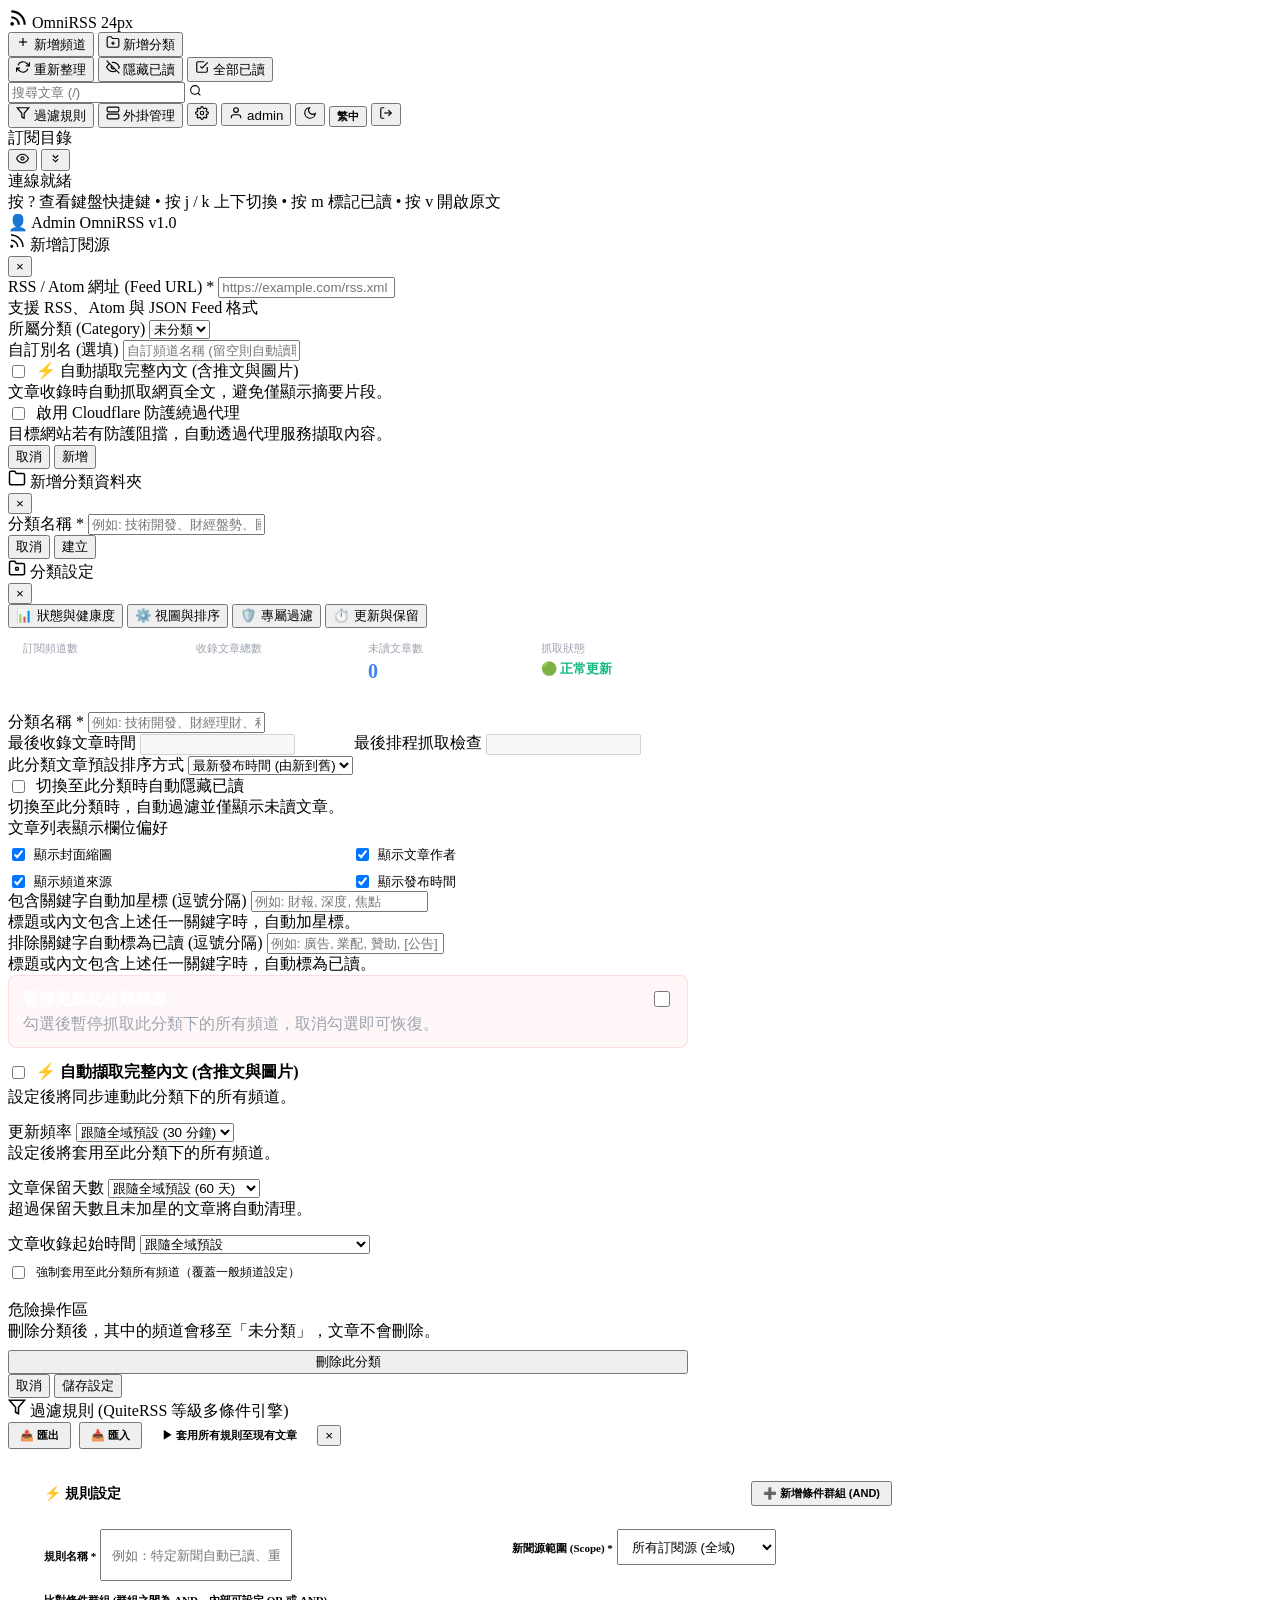
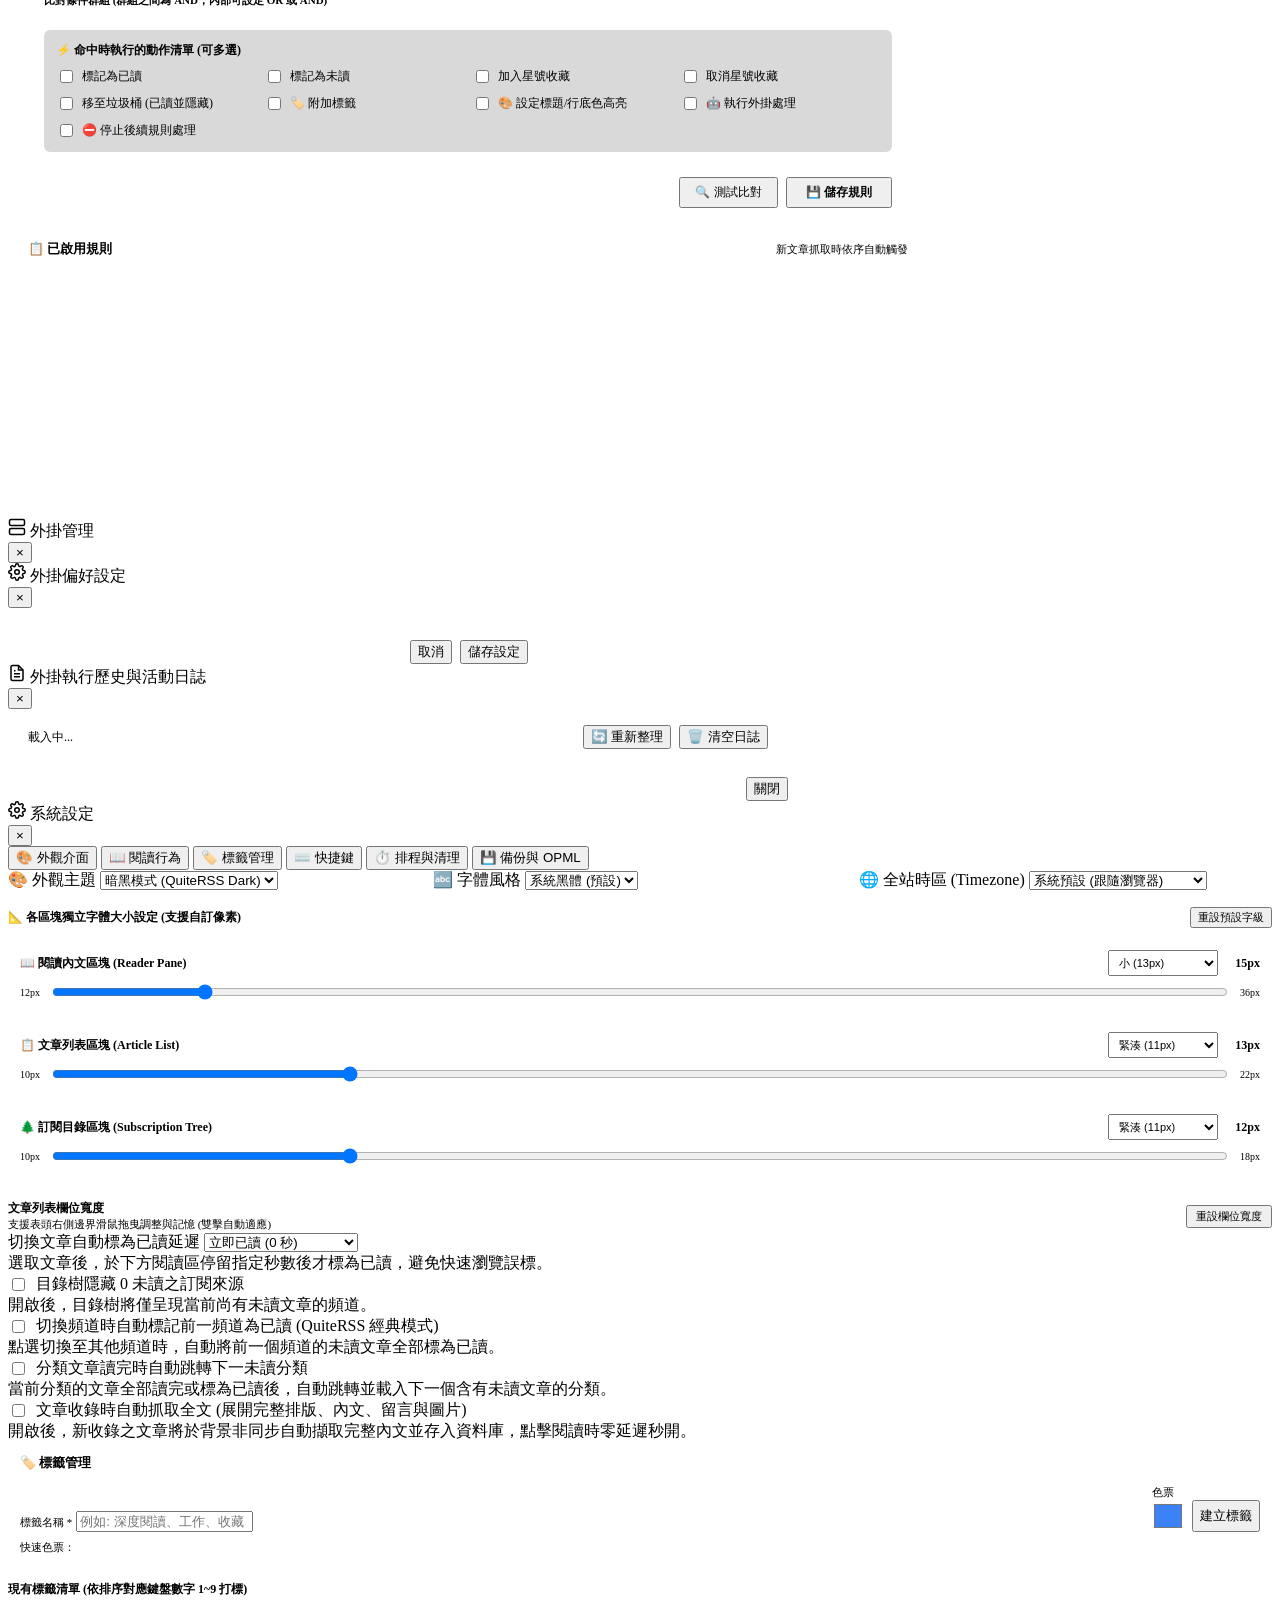
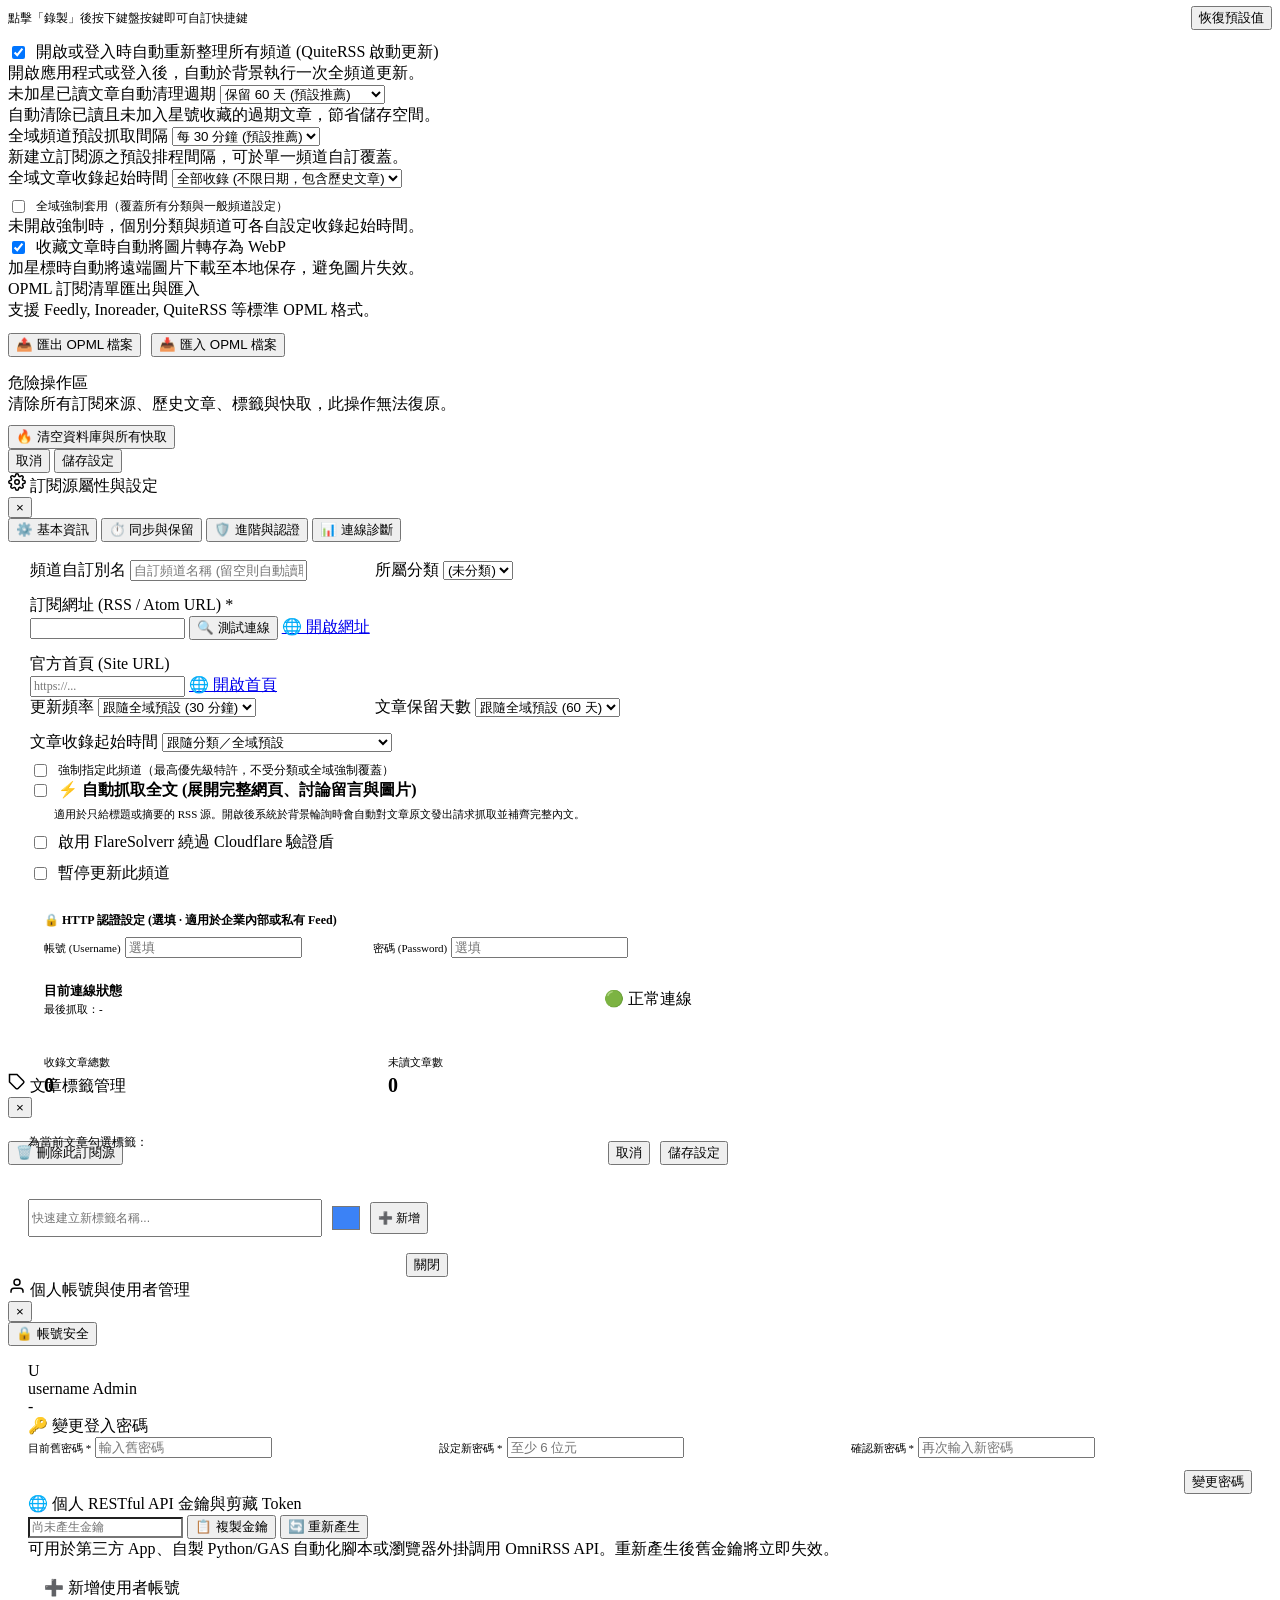
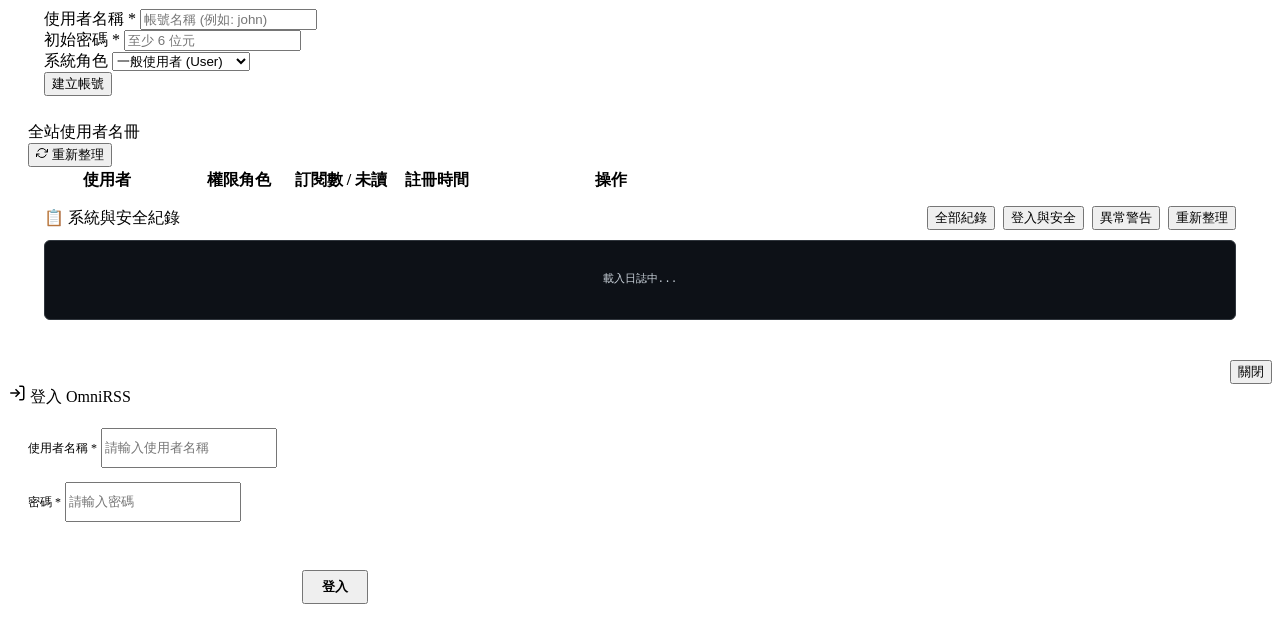
==== commit 71b66cbd: "feat(core): release v1.1.0 with modular UI, enhanced plugins, and universal deployment guide" ====
--- a/src/omnirss/web/index.html
+++ b/src/omnirss/web/index.html
@@ -5,6 +5,11 @@
   <meta name="viewport" content="width=device-width, initial-scale=1.0" />
   <title>OmniRSS - RSS 閱讀器</title>
   <meta name="description" content="Microkernel RSS reader with QuiteRSS compact UI, anti-SSRF gateway, and pluggable ecosystem." />
+  <meta name="referrer" content="no-referrer" />
+  <!-- Favicons & App Icons -->
+  <link rel="icon" type="image/svg+xml" href="/favicon.svg?v=1.0.13" />
+  <link rel="alternate icon" type="image/x-icon" href="/favicon.ico?v=1.0.13" />
+  <link rel="apple-touch-icon" href="/icons/apple-touch-icon.png?v=1.0.13" />
   <link rel="manifest" href="/manifest.webmanifest" />
   <meta name="theme-color" content="#16181f" />
 
@@ -14,12 +19,54 @@
   <link href="https://fonts.googleapis.com/css2?family=JetBrains+Mono:wght@400;500;600&family=Noto+Sans+TC:wght@400;500;600;700&display=swap" rel="stylesheet" />
 
   <!-- Stylesheets -->
-  <link rel="stylesheet" href="/css/tokens.css" />
-  <link rel="stylesheet" href="/css/layout.css" />
-  <link rel="stylesheet" href="/css/tree.css" />
-  <link rel="stylesheet" href="/css/list.css" />
-  <link rel="stylesheet" href="/css/reader.css" />
-  <link rel="stylesheet" href="/css/modals.css" />
+  <link rel="stylesheet" href="/css/tokens.css?v=1.0.32" />
+  <link rel="stylesheet" href="/css/layout.css?v=1.0.32" />
+  <link rel="stylesheet" href="/css/tree.css?v=1.0.32" />
+  <link rel="stylesheet" href="/css/list.css?v=1.0.32" />
+  <link rel="stylesheet" href="/css/reader.css?v=1.0.32" />
+  <link rel="stylesheet" href="/css/modals.css?v=1.0.32" />
+
+  <script>
+    function sanitizeSearch() {
+      var s = document.getElementById('global-search');
+      if (s) {
+        if (s.value === 'null' || s.value === 'undefined') s.value = '';
+        var ph = s.getAttribute('placeholder');
+        if (ph === 'null' || ph === 'undefined' || !ph) s.setAttribute('placeholder', '搜尋文章 (/)');
+      }
+    }
+    if (document.readyState === 'loading') {
+      document.addEventListener('DOMContentLoaded', sanitizeSearch);
+    } else {
+      sanitizeSearch();
+    }
+    window.addEventListener('load', sanitizeSearch);
+    window.addEventListener('pageshow', sanitizeSearch);
+    setInterval(sanitizeSearch, 300);
+
+    function showGlobalErrorBanner(msg) {
+      console.error('[OmniRSS Global Error Intercepted]:', msg);
+      var banner = document.getElementById('global-error-banner');
+      if (!banner) {
+        banner = document.createElement('div');
+        banner.id = 'global-error-banner';
+        banner.style.cssText = 'position:fixed;top:0;left:0;right:0;z-index:999999;background:#b91c1c;color:#fff;padding:8px 16px;font-size:12px;font-family:sans-serif;display:flex;justify-content:space-between;align-items:center;box-shadow:0 2px 10px rgba(0,0,0,0.4);';
+        banner.innerHTML = '<span style="font-weight:500;">⚠️ 前端腳本異常: ' + (msg || '未知錯誤') + ' (請按 Ctrl+F5 強制重新整理或開啟 F12 查看)</span><button onclick="this.parentElement.remove()" style="background:transparent;border:none;color:#fff;font-size:18px;cursor:pointer;padding:0 6px;line-height:1;">&times;</button>';
+        if (document.body) {
+          document.body.appendChild(banner);
+        } else {
+          document.documentElement.appendChild(banner);
+        }
+      }
+    }
+    window.addEventListener('error', function(event) {
+      showGlobalErrorBanner(event.error ? (event.error.message || event.error) : event.message);
+    });
+    window.addEventListener('unhandledrejection', function(event) {
+      var reason = event.reason ? (event.reason.message || event.reason) : 'Promise 執行失敗';
+      console.warn('[OmniRSS Unhandled Promise Rejection]:', reason);
+    });
+  </script>
 </head>
 <body>
   <div id="app">
@@ -63,7 +110,7 @@
       <div class="header-center">
         <!-- Global Search Box -->
         <div class="search-box">
-          <input type="text" id="global-search" name="global_search_keyword" autocomplete="off" autocorrect="off" autocapitalize="off" spellcheck="false" data-i18n-placeholder="nav.search_placeholder" placeholder="搜尋文章 (/)" />
+          <input type="text" id="global-search" name="omni_search_v3" autocomplete="new-password" autocorrect="off" autocapitalize="off" spellcheck="false" value="" data-i18n-placeholder="nav.search_placeholder" placeholder="搜尋文章 (/)" />
           <span class="search-icon">
             <svg width="13" height="13" viewBox="0 0 24 24" fill="none" stroke="currentColor" stroke-width="2"><circle cx="11" cy="11" r="8"/><line x1="21" y1="21" x2="16.65" y2="16.65"/></svg>
           </span>
@@ -83,9 +130,16 @@
           <span data-i18n="nav.plugins">外掛管理</span>
         </button>
 
-        <!-- Settings (Includes Appearance, Reading, Backup & OPML, API Key) -->
+        <!-- Settings (Includes Appearance, Reading, Backup & OPML) -->
         <button class="icon-btn" id="btn-open-settings" data-i18n-title="nav.settings" title="系統設定">
           <svg width="14" height="14" viewBox="0 0 24 24" fill="none" stroke="currentColor" stroke-width="2"><circle cx="12" cy="12" r="3"/><path d="M19.4 15a1.65 1.65 0 0 0 .33 1.82l.06.06a2 2 0 0 1 0 2.83 2 2 0 0 1-2.83 0l-.06-.06a1.65 1.65 0 0 0-1.82-.33 1.65 1.65 0 0 0-1 1.51V21a2 2 0 0 1-2 2 2 2 0 0 1-2-2v-.09A1.65 1.65 0 0 0 9 19.4a1.65 1.65 0 0 0-1.82.33l-.06.06a2 2 0 0 1-2.83 0 2 2 0 0 1 0-2.83l.06-.06a1.65 1.65 0 0 0 .33-1.82 1.65 1.65 0 0 0-1.51-1H3a2 2 0 0 1-2-2 2 2 0 0 1 2-2h.09A1.65 1.65 0 0 0 4.6 9a1.65 1.65 0 0 0-.33-1.82l-.06-.06a2 2 0 0 1 0-2.83 2 2 0 0 1 2.83 0l.06.06a1.65 1.65 0 0 0 1.82.33H9a1.65 1.65 0 0 0 1-1.51V3a2 2 0 0 1 2-2 2 2 0 0 1 2 2v.09a1.65 1.65 0 0 0 1 1.51 1.65 1.65 0 0 0 1.82-.33l.06-.06a2 2 0 0 1 2.83 0 2 2 0 0 1 0 2.83l-.06.06a1.65 1.65 0 0 0-.33 1.82V9a1.65 1.65 0 0 0 1.51 1H21a2 2 0 0 1 2 2 2 2 0 0 1-2 2h-.09a1.65 1.65 0 0 0-1.51 1z"/></svg>
+        </button>
+
+        <!-- User Account & Management -->
+        <button class="icon-btn user-nav-btn" id="btn-open-account" data-i18n-title="nav.account_title" title="帳號與使用者管理">
+          <svg width="14" height="14" viewBox="0 0 24 24" fill="none" stroke="currentColor" stroke-width="2"><path d="M20 21v-2a4 4 0 0 0-4-4H8a4 4 0 0 0-4 4v2"/><circle cx="12" cy="7" r="4"/></svg>
+          <span id="nav-username-display">admin</span>
+          <span class="badge-role-admin" id="nav-admin-badge" style="display: none;">Admin</span>
         </button>
 
         <!-- Theme Toggle -->
@@ -132,12 +186,9 @@
         <div class="pane-list">
           <div class="list-container">
             <!-- Active Scope / Filter Pill Indicator Bar -->
-            <div class="active-filter-bar" id="active-filter-bar">
-              <span class="active-filter-pill" id="active-filter-pill">
-                <span id="active-filter-text" data-i18n="list.filter_feed_prefix">🔍 篩選：來源頻道</span>
-                <button type="button" class="btn-clear-filter" id="btn-clear-filter" data-i18n-title="list.clear_filter_title" title="清除篩選 (按 Esc)">✕</button>
-              </span>
-              <span style="color: var(--text-muted); font-size: 11px;" data-i18n="list.filter_clear_esc">按 Esc 返回全部</span>
+            <div class="active-filter-bar" id="active-filter-bar" style="display: none;">
+              <div class="active-filter-capsules" id="active-filter-capsules"></div>
+              <span id="active-filter-hint" style="color: var(--text-muted); font-size: 11px;" data-i18n="list.filter_clear_esc">按 Esc 返回全部</span>
             </div>
 
             <div class="list-header-row" id="list-header-container">
@@ -176,6 +227,9 @@
             <div class="progress-bar-fill" id="status-progress-bar-fill"></div>
           </div>
           <span class="progress-percent" id="status-progress-percent">0%</span>
+          <button type="button" class="btn-stop-refresh" id="btn-stop-refresh" title="立即停止更新" data-i18n-title="status.stop_refresh_title">
+            <span data-i18n="status.stop_refresh">⏹ 停止</span>
+          </button>
           <span class="progress-text" id="status-progress-msg" data-i18n="status.updating_feeds">正在更新頻道...</span>
         </span>
       </div>
@@ -397,6 +451,15 @@
               <div class="form-help" style="color: var(--text-muted, #9ca3af);" data-i18n="cat_props.pause_update_desc">勾選後暫停抓取此分類下的所有頻道，取消勾選即可恢復。</div>
             </div>
 
+            <!-- 分類自動擷取全文 -->
+            <div class="form-group" style="margin-top: 14px;">
+              <label class="form-label" style="display: flex; align-items: center; gap: 8px; cursor: pointer; margin-bottom: 4px;">
+                <input type="checkbox" id="checkbox-cat-auto-full-text" style="accent-color: var(--accent-primary);" />
+                <span style="font-weight: 600;" data-i18n="cat_props.auto_full_text">⚡ 自動擷取完整內文 (含推文與圖片)</span>
+              </label>
+              <div class="form-help" data-i18n="cat_props.auto_full_text_desc">設定後將同步連動此分類下的所有頻道。</div>
+            </div>
+
             <div class="form-group" style="margin-top: 14px;">
               <label class="form-label" for="select-cat-interval" data-i18n="cat_props.interval">更新頻率</label>
               <select class="form-select" id="select-cat-interval">
@@ -462,87 +525,186 @@
     </div>
   </div>
 
-  <!-- Modal 3: Automated Filter Rules Dialog (QuiteRSS Logic Engine) -->
+  <!-- Modal 3: Automated Filter Rules Dialog (QuiteRSS Logic Engine v2) -->
   <div class="modal-overlay" id="modal-rules">
-    <div class="modal-box modal-lg" style="max-width: 860px; height: 640px;">
-      <div class="modal-header">
+    <div class="modal-box modal-lg" style="max-width: 920px; height: 720px; display: flex; flex-direction: column;">
+      <div class="modal-header" style="flex-shrink: 0;">
         <div class="modal-title">
           <svg width="18" height="18" viewBox="0 0 24 24" fill="none" stroke="currentColor" stroke-width="2"><polygon points="22 3 2 3 10 12.46 10 19 14 21 14 12.46 22 3"/></svg>
-          <span data-i18n="rules.title">過濾規則</span>
+          <span data-i18n="rules.title">過濾規則 (QuiteRSS 等級多條件引擎)</span>
         </div>
         <div style="display: flex; align-items: center; gap: 8px;">
+          <button type="button" class="btn btn-sm btn-secondary" id="btn-export-rules" style="font-size: 11px; padding: 4px 10px; font-weight: 600;" title="匯出所有自訂規則為 JSON 檔案">
+            📤 匯出
+          </button>
+          <button type="button" class="btn btn-sm btn-secondary" id="btn-import-rules" style="font-size: 11px; padding: 4px 10px; font-weight: 600;" title="自 JSON 檔案匯入過濾規則">
+            📥 匯入
+          </button>
+          <input type="file" id="input-import-rules-file" accept=".json" style="display:none;" />
           <button type="button" class="btn btn-sm" id="btn-apply-all-rules" style="background: var(--accent-primary-dim); color: var(--accent-primary); border: 1px solid var(--accent-primary); font-size: 11px; padding: 4px 12px; font-weight: 600;" data-i18n="rules.apply_all_btn">
             ▶ 套用所有規則至現有文章
           </button>
           <button class="modal-close-btn">&times;</button>
         </div>
       </div>
-      <div class="modal-body" style="padding: 16px 20px;">
-        <form id="form-add-rule" style="background: var(--bg-surface); padding: 14px; border: 1px solid var(--border-color); border-radius: 8px; margin-bottom: 16px;">
-          <div style="display: flex; align-items: center; justify-content: space-between; margin-bottom: 12px; border-bottom: 1px solid var(--border-color-subtle, rgba(255,255,255,0.06)); padding-bottom: 8px;">
-            <div style="font-weight: 700; font-size: 13px; color: var(--text-primary); display: flex; align-items: center; gap: 6px;">
+      <div class="modal-body" style="padding: 16px 20px; overflow-y: auto; flex: 1;">
+        <form id="form-add-rule" style="background: var(--bg-surface); padding: 16px; border: 1px solid var(--border-color); border-radius: 8px; margin-bottom: 16px;">
+          <div style="display: flex; align-items: center; justify-content: space-between; margin-bottom: 14px; border-bottom: 1px solid var(--border-color-subtle, rgba(255,255,255,0.06)); padding-bottom: 8px;">
+            <div style="font-weight: 700; font-size: 14px; color: var(--text-primary); display: flex; align-items: center; gap: 6px;">
               <span data-i18n="rules.form_title">⚡ 規則設定</span>
             </div>
             <div style="display: flex; align-items: center; gap: 8px;">
-              <label class="form-label" style="margin-bottom: 0; font-size: 12px;" data-i18n="rules.match_mode_label">條件組合：</label>
-              <select class="form-select" id="select-rule-match-mode" style="width: 170px; height: 28px; font-size: 11px; padding: 2px 8px;">
-                <option value="all" selected data-i18n="rules.match_all">符合所有條件 (AND / 且)</option>
-                <option value="any" data-i18n="rules.match_any">符合任一條件 (OR / 或)</option>
+              <button type="button" class="btn btn-sm btn-secondary" id="btn-add-condition-group" style="font-size: 11px; padding: 3px 10px; font-weight: 600;">
+                ➕ 新增條件群組 (AND)
+              </button>
+            </div>
+          </div>
+
+          <!-- Top Row: Rule Name & Target Scope -->
+          <div style="display: grid; grid-template-columns: 1.2fr 1fr; gap: 12px; margin-bottom: 12px;">
+            <div>
+              <label class="form-label" style="font-size: 11px; font-weight: 600;" data-i18n="rules.name_label">規則名稱 *</label>
+              <input type="text" class="form-input" id="input-rule-name" data-i18n-placeholder="rules.name_placeholder" placeholder="例如：特定新聞自動已讀、重要通知加星號" required style="min-height: 36px; height: 36px; line-height: 1.4; padding: 6px 10px; font-size: 13px;" />
+            </div>
+            <div>
+              <label class="form-label" style="font-size: 11px; font-weight: 600;" data-i18n="rules.scope_label">新聞源範圍 (Scope) *</label>
+              <select class="form-select" id="select-rule-scope-type" style="min-height: 36px; height: 36px; line-height: 1.4; padding: 6px 10px; font-size: 13px;">
+                <option value="all" selected data-i18n="rules.scope_all">所有訂閱源 (全域)</option>
+                <option value="category" data-i18n="rules.scope_category">指定分類目錄</option>
+                <option value="feeds" data-i18n="rules.scope_feeds">指定來源頻道 (多選)</option>
               </select>
             </div>
           </div>
 
-          <!-- Top Row: Rule Name & Actions -->
-          <div style="display: grid; grid-template-columns: 1.2fr 1fr 1fr; gap: 10px; margin-bottom: 12px;">
-            <div>
-              <label class="form-label" style="font-size: 11px;" data-i18n="rules.name_label">規則名稱 *</label>
-              <input type="text" class="form-input" id="input-rule-name" data-i18n-placeholder="rules.name_placeholder" placeholder="例如：PTT 徵女文自動已讀" required style="min-height: 36px; height: 36px; line-height: 1.4; padding: 6px 10px; font-size: 13px;" />
-            </div>
-            <div>
-              <label class="form-label" style="font-size: 11px;" data-i18n="rules.action_label">執行動作 *</label>
-              <select class="form-select" id="select-rule-action" style="min-height: 36px; height: 36px; line-height: 1.4; padding: 6px 10px; font-size: 13px;">
-                <option value="mark_read" selected data-i18n="rules.action_mark_read">標記為已讀</option>
-                <option value="star" data-i18n="rules.action_star">加入星號收藏</option>
-                <option value="trash" data-i18n="rules.action_trash">移至垃圾桶 (已讀並隱藏)</option>
-                <option value="add_tag" data-i18n="rules.action_add_tag">🏷️ 附加指定標籤</option>
-                <option value="ai_summary" data-i18n="rules.action_ai_summary">優先觸發 AI 摘要</option>
-              </select>
-            </div>
-            <div id="rule-tag-param-box" style="display: none;">
-              <label class="form-label" style="font-size: 11px;" data-i18n="rules.tag_label">指定標籤 *</label>
-              <div style="display: flex; gap: 4px;">
-                <select class="form-select" id="select-rule-tag-target" style="min-height: 36px; height: 36px; line-height: 1.4; padding: 6px 10px; font-size: 13px; flex: 1;">
-                  <option value="重要" data-i18n="options.tag_important">重要 (紅色)</option>
-                  <option value="工作" data-i18n="options.tag_work">工作 (橘色)</option>
-                  <option value="個人" data-i18n="options.tag_personal">個人 (綠色)</option>
-                  <option value="待讀" data-i18n="options.tag_to_read">待讀 (藍色)</option>
-                  <option value="稍後閱讀" data-i18n="options.tag_read_later">稍後閱讀 (紫色)</option>
-                  <option value="__custom__" data-i18n="rules.custom_tag_option">➕ 自訂標籤名稱...</option>
-                </select>
-                <input type="text" class="form-input" id="input-rule-custom-tag" data-i18n-placeholder="rules.custom_tag_input_placeholder" placeholder="輸入標籤" style="display: none; min-height: 36px; height: 36px; line-height: 1.4; padding: 6px 10px; font-size: 13px; width: 100px;" />
-              </div>
-            </div>
-          </div>
-
-          <!-- Dynamic Multi-Conditions Container -->
-          <div style="margin-bottom: 10px;">
-            <div style="font-size: 11px; font-weight: 600; color: var(--text-secondary); margin-bottom: 6px; display: flex; align-items: center; justify-content: space-between;">
-              <span data-i18n="rules.conditions_label">比對條件 (可設定來源頻道、標題、作者或內文關鍵字)</span>
-              <button type="button" class="btn btn-sm" id="btn-add-rule-condition" style="font-size: 11px; padding: 2px 8px; height: 24px;" data-i18n="rules.add_condition">
-                ➕ 新增條件
-              </button>
-            </div>
-            <div id="rule-conditions-rows" style="display: flex; flex-direction: column; gap: 8px;">
-              <!-- Populated dynamically with condition rows -->
-            </div>
-          </div>
+          <!-- Scope Targets (Category or Feeds selector) -->
+          <div id="rule-scope-category-box" style="display: none; margin-bottom: 12px;">
+            <label class="form-label" style="font-size: 11px;" data-i18n="rules.scope_category_target">選擇目標分類 *</label>
+            <select class="form-select" id="select-rule-scope-category" style="min-height: 36px; height: 36px; font-size: 12px;"></select>
+          </div>
+          <div id="rule-scope-feeds-box" style="display: none; margin-bottom: 12px;">
+            <div style="display: flex; align-items: center; justify-content: space-between; margin-bottom: 6px;">
+              <label class="form-label" style="font-size: 11px; margin-bottom: 0;" data-i18n="rules.scope_feeds_target">選擇目標頻道 (可多選) *</label>
+              <input type="text" class="form-input" id="input-rule-feed-filter" placeholder="🔍 快速過濾頻道 (例：科技、新聞)..." style="min-height: 26px; height: 26px; font-size: 11px; padding: 2px 8px; width: 190px;" />
+            </div>
+            <div id="rule-scope-feeds-list" style="max-height: 110px; overflow-y: auto; background: rgba(0,0,0,0.2); border: 1px solid var(--border-color); border-radius: 6px; padding: 8px; display: grid; grid-template-columns: repeat(auto-fill, minmax(200px, 1fr)); gap: 6px; font-size: 12px;"></div>
+          </div>
+
+          <!-- Condition Groups Container (QuiteRSS Logic Blocks) -->
+          <div style="margin-bottom: 14px;">
+            <div style="font-size: 11px; font-weight: 600; color: var(--text-secondary); margin-bottom: 8px; display: flex; align-items: center; justify-content: space-between;">
+              <span data-i18n="rules.conditions_label">比對條件群組 (群組之間為 AND，內部可設定 OR 或 AND)</span>
+            </div>
+            <div id="rule-condition-groups-container" style="display: flex; flex-direction: column; gap: 10px;">
+              <!-- Dynamically populated with condition groups -->
+            </div>
+          </div>
+
+          <!-- Multi-Actions Pipeline (QuiteRSS Actions List) -->
+          <div style="background: rgba(0,0,0,0.15); border: 1px solid var(--border-color-subtle); border-radius: 6px; padding: 12px; margin-bottom: 14px;">
+            <div style="font-size: 12px; font-weight: 700; color: var(--text-primary); margin-bottom: 8px;" data-i18n="rules.actions_title">
+              ⚡ 命中時執行的動作清單 (可多選)
+            </div>
+            <div style="display: grid; grid-template-columns: repeat(auto-fill, minmax(180px, 1fr)); gap: 8px; font-size: 12px;">
+              <label style="display: flex; align-items: center; gap: 6px; cursor: pointer;">
+                <input type="checkbox" id="chk-act-mark-read" style="accent-color: var(--accent-primary);" />
+                <span data-i18n="rules.action_mark_read">標記為已讀</span>
+              </label>
+              <label style="display: flex; align-items: center; gap: 6px; cursor: pointer;">
+                <input type="checkbox" id="chk-act-mark-unread" style="accent-color: var(--accent-primary);" />
+                <span data-i18n="rules.action_mark_unread">標記為未讀</span>
+              </label>
+              <label style="display: flex; align-items: center; gap: 6px; cursor: pointer;">
+                <input type="checkbox" id="chk-act-star" style="accent-color: var(--accent-primary);" />
+                <span data-i18n="rules.action_star">加入星號收藏</span>
+              </label>
+              <label style="display: flex; align-items: center; gap: 6px; cursor: pointer;">
+                <input type="checkbox" id="chk-act-unstar" style="accent-color: var(--accent-primary);" />
+                <span data-i18n="rules.action_unstar">取消星號收藏</span>
+              </label>
+              <label style="display: flex; align-items: center; gap: 6px; cursor: pointer;">
+                <input type="checkbox" id="chk-act-trash" style="accent-color: var(--accent-primary);" />
+                <span data-i18n="rules.action_trash">移至垃圾桶 (已讀並隱藏)</span>
+              </label>
+              <label style="display: flex; align-items: center; gap: 6px; cursor: pointer;">
+                <input type="checkbox" id="chk-act-add-tag" style="accent-color: var(--accent-primary);" />
+                <span data-i18n="rules.action_add_tag_title">🏷️ 附加標籤</span>
+              </label>
+              <label style="display: flex; align-items: center; gap: 6px; cursor: pointer;">
+                <input type="checkbox" id="chk-act-set-color" style="accent-color: var(--accent-primary);" />
+                <span data-i18n="rules.action_set_color_title">🎨 設定標題/行底色高亮</span>
+              </label>
+              <label style="display: flex; align-items: center; gap: 6px; cursor: pointer;">
+                <input type="checkbox" id="chk-act-plugin" style="accent-color: var(--accent-primary);" />
+                <span data-i18n="rules.act_run_plugin">🤖 執行外掛處理</span>
+              </label>
+              <label style="display: flex; align-items: center; gap: 6px; cursor: pointer;">
+                <input type="checkbox" id="chk-act-stop" style="accent-color: var(--accent-primary);" />
+                <span data-i18n="rules.action_stop">⛔ 停止後續規則處理</span>
+              </label>
+            </div>
+
+            <!-- Plugin Action Selector Details -->
+            <div id="rule-action-plugin-details" style="display: none; margin-top: 10px; padding-top: 10px; border-top: 1px dashed var(--border-color-subtle);">
+              <div style="display: grid; grid-template-columns: 1fr 1fr; gap: 10px; align-items: center;">
+                <div>
+                  <label class="form-label" style="font-size: 11px;" data-i18n="rules.plugin_select_label">選擇外掛：</label>
+                  <select class="form-select" id="select-rule-plugin-target" style="min-height: 32px; height: 32px; font-size: 12px; width: 100%;">
+                    <!-- 由 JS 動態填充已啟用的 processor 外掛選項，不寫死特定外掛 ID -->
+                  </select>
+                </div>
+                <div>
+                  <label class="form-label" style="font-size: 11px;" data-i18n="rules.plugin_param_label">風格或參數：</label>
+                  <select class="form-select" id="select-rule-plugin-preset" style="min-height: 32px; height: 32px; font-size: 12px; width: 100%;">
+                    <option value="standard">標準重點條列 (預設)</option>
+                    <option value="tldr">極簡 TL;DR 結論</option>
+                    <option value="insights">產業與數據洞察</option>
+                    <option value="entertainment">影視與娛樂看點</option>
+                    <option value="roast">犀利幽默短評</option>
+                  </select>
+                </div>
+              </div>
+            </div>
+
+            <!-- Tag Selector Details -->
+            <div id="rule-action-tag-details" style="display: none; margin-top: 10px; padding-top: 10px; border-top: 1px dashed var(--border-color-subtle);">
+              <label class="form-label" style="font-size: 11px;" data-i18n="rules.tag_label">指定附加標籤名稱：</label>
+              <div style="display: flex; gap: 8px; align-items: center;">
+                <select class="form-select" id="select-rule-tag-target" style="min-height: 32px; height: 32px; font-size: 12px; width: 180px;"></select>
+                <input type="text" class="form-input" id="input-rule-custom-tag" data-i18n-placeholder="rules.custom_tag_input_placeholder" placeholder="自訂新標籤名稱" style="display: none; min-height: 32px; height: 32px; font-size: 12px; width: 180px;" />
+              </div>
+            </div>
+
+            <!-- Color Palette & Custom Hex Color Details -->
+            <div id="rule-action-color-details" style="display: none; margin-top: 10px; padding-top: 10px; border-top: 1px dashed var(--border-color-subtle);">
+              <label class="form-label" style="font-size: 11px;" data-i18n="rules.color_label">選擇高亮底色 (支援 QuiteRSS 柔和色盤與自訂色碼)：</label>
+              <div style="display: flex; align-items: center; gap: 10px; flex-wrap: wrap;">
+                <div id="rule-color-swatches" style="display: flex; gap: 6px; align-items: center;">
+                  <button type="button" class="rule-color-swatch active" data-color="#ef4444" style="background:#ef4444; width:22px; height:22px; border-radius:50%; border:2px solid #fff; cursor:pointer;" title="紅色"></button>
+                  <button type="button" class="rule-color-swatch" data-color="#eab308" style="background:#eab308; width:22px; height:22px; border-radius:50%; border:2px solid transparent; cursor:pointer;" title="黃色"></button>
+                  <button type="button" class="rule-color-swatch" data-color="#22c55e" style="background:#22c55e; width:22px; height:22px; border-radius:50%; border:2px solid transparent; cursor:pointer;" title="綠色"></button>
+                  <button type="button" class="rule-color-swatch" data-color="#3b82f6" style="background:#3b82f6; width:22px; height:22px; border-radius:50%; border:2px solid transparent; cursor:pointer;" title="藍色"></button>
+                  <button type="button" class="rule-color-swatch" data-color="#a855f7" style="background:#a855f7; width:22px; height:22px; border-radius:50%; border:2px solid transparent; cursor:pointer;" title="紫色"></button>
+                  <button type="button" class="rule-color-swatch" data-color="#ec4899" style="background:#ec4899; width:22px; height:22px; border-radius:50%; border:2px solid transparent; cursor:pointer;" title="粉色"></button>
+                </div>
+                <div style="display: flex; align-items: center; gap: 6px;">
+                  <input type="color" id="rule-color-picker-input" value="#ef4444" style="width:30px; height:30px; padding:0; border:1px solid var(--border-color); border-radius:4px; cursor:pointer; background:none;" title="自訂選色器" />
+                  <input type="text" class="form-input" id="input-rule-color-hex" value="#ef4444" placeholder="#ef4444" style="width:90px; min-height:30px; height:30px; font-size:12px; font-family:monospace; padding:2px 6px;" />
+                </div>
+              </div>
+            </div>
+          </div>
+
+          <input type="hidden" id="input-rule-edit-id" value="" />
 
           <!-- Bottom Action Buttons -->
-          <div style="display: flex; align-items: center; justify-content: flex-end; gap: 8px; margin-top: 12px; border-top: 1px solid var(--border-color-subtle, rgba(255,255,255,0.06)); padding-top: 10px;">
+          <div style="display: flex; align-items: center; justify-content: flex-end; gap: 8px; border-top: 1px solid var(--border-color-subtle, rgba(255,255,255,0.06)); padding-top: 10px;">
+            <button type="button" class="btn btn-secondary btn-sm" id="btn-cancel-edit-rule" style="display: none; font-size: 12px; padding: 5px 14px;">
+              ✕ 取消編輯
+            </button>
             <button type="button" class="btn btn-secondary btn-sm" id="btn-test-current-rule" style="font-size: 12px; padding: 5px 14px;" data-i18n="rules.test_btn">
               🔍 測試比對
             </button>
-            <button type="submit" class="btn btn-primary btn-sm" style="font-size: 12px; padding: 5px 18px; font-weight: 600;" data-i18n="rules.save_btn">
+            <button type="submit" class="btn btn-primary btn-sm" id="btn-submit-rule" style="font-size: 12px; padding: 5px 18px; font-weight: 600;" data-i18n="rules.save_btn">
               💾 儲存規則
             </button>
           </div>
@@ -584,6 +746,61 @@
       </div>
     </div>
   </div>
+
+  <!-- Modal 4.5: Dynamic Plugin Configuration Modal -->
+  <div class="modal-overlay" id="modal-plugin-config">
+    <div class="modal-box" style="width: 520px; max-width: 95vw;">
+      <div class="modal-header">
+        <div class="modal-title">
+          <svg width="18" height="18" viewBox="0 0 24 24" fill="none" stroke="currentColor" stroke-width="2"><circle cx="12" cy="12" r="3"/><path d="M19.4 15a1.65 1.65 0 0 0 .33 1.82l.06.06a2 2 0 0 1 0 2.83 2 2 0 0 1-2.83 0l-.06-.06a1.65 1.65 0 0 0-1.82-.33 1.65 1.65 0 0 0-1 1.51V21a2 2 0 0 1-2 2 2 2 0 0 1-2-2v-.09A1.65 1.65 0 0 0 9 19.4a1.65 1.65 0 0 0-1.82.33l-.06.06a2 2 0 0 1-2.83 0 2 2 0 0 1 0-2.83l.06-.06a1.65 1.65 0 0 0 .33-1.82 1.65 1.65 0 0 0-1.51-1H3a2 2 0 0 1-2-2 2 2 0 0 1 2-2h.09A1.65 1.65 0 0 0 4.6 9a1.65 1.65 0 0 0-.33-1.82l-.06-.06a2 2 0 0 1 0-2.83 2 2 0 0 1 2.83 0l.06.06a1.65 1.65 0 0 0 1.82.33H9a1.65 1.65 0 0 0 1-1.51V3a2 2 0 0 1 2-2 2 2 0 0 1 2 2v.09a1.65 1.65 0 0 0 1 1.51 1.65 1.65 0 0 0 1.82-.33l.06-.06a2 2 0 0 1 2.83 0 2 2 0 0 1 0 2.83l-.06.06a1.65 1.65 0 0 0-.33 1.82V9a1.65 1.65 0 0 0 1.51 1H21a2 2 0 0 1 2 2 2 2 0 0 1-2 2h-.09a1.65 1.65 0 0 0-1.51 1z"/></svg>
+          <span id="plugin-config-modal-title">外掛偏好設定</span>
+        </div>
+        <button class="modal-close-btn">&times;</button>
+      </div>
+      <form id="form-plugin-dynamic-config">
+        <div class="modal-body" style="padding: 16px 20px;" id="plugin-config-form-container">
+          <!-- Dynamically generated from config_schema -->
+        </div>
+        <div class="modal-footer" style="display: flex; justify-content: flex-end; gap: 8px;">
+          <button type="button" class="btn btn-modal-cancel" id="btn-cancel-plugin-config" data-i18n="common.cancel">取消</button>
+          <button type="submit" class="btn btn-primary" id="btn-save-plugin-config" data-i18n="common.save">儲存設定</button>
+        </div>
+      </form>
+    </div>
+  </div>
+
+  <!-- Modal 4.6: Plugin Execution Logs Modal -->
+  <div class="modal-overlay" id="modal-plugin-logs">
+    <div class="modal-box modal-lg" style="width: 780px; max-width: 95vw;">
+      <div class="modal-header">
+        <div class="modal-title">
+          <svg width="18" height="18" viewBox="0 0 24 24" fill="none" stroke="currentColor" stroke-width="2"><path d="M14 2H6a2 2 0 0 0-2 2v16a2 2 0 0 0 2 2h12a2 2 0 0 0 2-2V8z"/><polyline points="14 2 14 8 20 8"/><line x1="16" y1="13" x2="8" y2="13"/><line x1="16" y1="17" x2="8" y2="17"/><polyline points="10 9 9 9 8 9"/></svg>
+          <span id="plugin-logs-modal-title">外掛執行歷史與活動日誌</span>
+        </div>
+        <button class="modal-close-btn">&times;</button>
+      </div>
+      <div class="modal-body" style="padding: 16px 20px;">
+        <div style="display: flex; justify-content: space-between; align-items: center; margin-bottom: 12px;">
+          <div style="font-size: 12px; color: var(--text-muted);" id="plugin-logs-count-summary">載入中...</div>
+          <div style="display: flex; gap: 8px;">
+            <button type="button" class="btn btn-sm btn-secondary" id="btn-refresh-plugin-logs" title="重新整理日誌">
+              🔄 重新整理
+            </button>
+            <button type="button" class="btn btn-sm btn-danger" id="btn-clear-plugin-logs" title="清空所有歷史日誌">
+              🗑️ 清空日誌
+            </button>
+          </div>
+        </div>
+        <div class="plugin-logs-container" id="plugin-logs-container" style="max-height: 480px; overflow-y: auto; display: flex; flex-direction: column; gap: 8px;">
+          <!-- Populated by JS -->
+        </div>
+      </div>
+      <div class="modal-footer" style="display: flex; justify-content: flex-end;">
+        <button type="button" class="btn btn-modal-cancel" id="btn-close-plugin-logs" data-i18n="common.close">關閉</button>
+      </div>
+    </div>
+  </div>
+
 
   <!-- Modal 5: Upgraded Tabbed Settings Center -->
   <div class="modal-overlay" id="modal-settings">
@@ -604,13 +821,12 @@
         <button class="modal-tab-btn" data-tab="tab-shortcuts" data-i18n="settings.tab_shortcuts">⌨️ 快捷鍵</button>
         <button class="modal-tab-btn" data-tab="tab-schedule" data-i18n="settings.tab_schedule">⏱️ 排程與清理</button>
         <button class="modal-tab-btn" data-tab="tab-backup" data-i18n="settings.tab_backup">💾 備份與 OPML</button>
-        <button class="modal-tab-btn" data-tab="tab-api" data-i18n="settings.tab_api">🔑 API 金鑰</button>
       </nav>
 
       <div class="modal-body">
         <!-- Tab 1: Appearance & Multi-Section Typography -->
         <div class="modal-tab-content active" id="tab-appearance">
-          <div style="display: grid; grid-template-columns: 1fr 1fr; gap: 12px; margin-bottom: 16px;">
+          <div style="display: grid; grid-template-columns: 1fr 1fr 1fr; gap: 12px; margin-bottom: 16px;">
             <div class="form-group" style="margin-bottom: 0;">
               <label class="form-label" data-i18n="settings.theme">🎨 外觀主題</label>
               <select class="form-select" id="select-setting-theme">
@@ -626,6 +842,17 @@
                 <option value="jhenghei" data-i18n="settings.font_family_jhenghei">微軟正黑 / 蘋方</option>
                 <option value="serif" data-i18n="settings.font_family_serif">人文襯線宋體</option>
                 <option value="mono" data-i18n="settings.font_family_mono">等寬程式碼字體</option>
+              </select>
+            </div>
+            <div class="form-group" style="margin-bottom: 0;">
+              <label class="form-label">🌐 全站時區 (Timezone)</label>
+              <select class="form-select" id="select-setting-timezone">
+                <option value="auto">系統預設 (跟隨瀏覽器)</option>
+                <option value="Asia/Taipei">UTC+8 (台北 / 北京 / 香港)</option>
+                <option value="Asia/Tokyo">UTC+9 (東京 / 首爾)</option>
+                <option value="UTC">UTC+0 (標準時間 / 倫敦)</option>
+                <option value="America/Los_Angeles">UTC-7 (美國西岸)</option>
+                <option value="America/New_York">UTC-4 (美國東岸)</option>
               </select>
             </div>
           </div>
@@ -747,11 +974,13 @@
           <div class="form-group">
             <label class="form-label" style="display: flex; align-items: center; gap: 8px; cursor: pointer;">
               <input type="checkbox" id="checkbox-setting-auto-full-text" style="accent-color: var(--accent-primary);" />
-              <span data-i18n="settings.auto_full_text">點選文章時自動補齊全文 (若內容過短且未抓取全文)</span>
+              <span data-i18n="settings.auto_full_text">文章收錄時自動抓取全文 (展開完整排版、內文、留言與圖片)</span>
             </label>
-            <div class="form-help" data-i18n="settings.auto_full_text_help">點選閱讀文章時，若偵測到摘要過短（例如 Yahoo 新聞/PTT 來源），前端將自動發送請求補齊完整排版內文。</div>
-          </div>
-        </div>
+            <div class="form-help" data-i18n="settings.auto_full_text_help">開啟後，新收錄之文章將於背景非同步自動擷取完整內文並存入資料庫，點擊閱讀時零延遲秒開。</div>
+          </div>
+        </div>
+
+
 
         <!-- Tab: Tags Management (QuiteRSS Alignment) -->
         <div class="modal-tab-content" id="tab-tags">
@@ -869,19 +1098,13 @@
         <div class="modal-tab-content" id="tab-backup">
           <div class="form-group">
             <label class="form-label" data-i18n="settings.opml_title">OPML 訂閱清單匯出與匯入</label>
-            <div class="form-help" style="margin-bottom: 10px;" data-i18n="settings.opml_desc">支援 Feedly, Inoreader, QuiteRSS 等標準 OPML 格式。</div>
-            <div style="display: flex; gap: 8px; margin-bottom: 12px;">
-              <button type="button" class="btn btn-primary" id="btn-export-opml" data-i18n="settings.opml_export">匯出 OPML 檔案</button>
-            </div>
-          </div>
-
-          <form id="form-import-opml" style="border-top: 1px solid var(--border-color-subtle); padding-top: 12px; margin-bottom: 12px;">
-            <div class="form-group">
-              <label class="form-label" data-i18n="settings.opml_import">選擇 OPML 檔案匯入</label>
-              <input type="file" id="input-opml-file" accept=".opml,.xml" class="form-input" required />
-            </div>
-            <button type="submit" class="btn btn-primary" data-i18n="settings.opml_start_import">開始匯入</button>
-          </form>
+            <div class="form-help" style="margin-bottom: 12px;" data-i18n="settings.opml_desc">支援 Feedly, Inoreader, QuiteRSS 等標準 OPML 格式。</div>
+            <div style="display: flex; gap: 10px; margin-bottom: 16px; flex-wrap: wrap;">
+              <button type="button" class="btn btn-primary" id="btn-export-opml" data-i18n="settings.opml_export">📤 匯出 OPML 檔案</button>
+              <button type="button" class="btn btn-secondary" id="btn-trigger-import-opml" data-i18n="settings.opml_import_btn">📥 匯入 OPML 檔案</button>
+              <input type="file" id="input-opml-file" accept=".opml,.xml" style="display: none;" />
+            </div>
+          </div>
 
           <div class="danger-zone-box">
             <div class="danger-zone-title" data-i18n="settings.danger_zone">危險操作區</div>
@@ -889,23 +1112,10 @@
             <button type="button" class="btn btn-danger" id="btn-purge-database" data-i18n="settings.purge_btn">🔥 清空資料庫與所有快取</button>
           </div>
         </div>
-
-        <!-- Tab 5: API Key & Integration -->
-        <div class="modal-tab-content" id="tab-api">
-          <div class="form-group">
-            <label class="form-label" data-i18n="settings.api_key_label">RESTful API 金鑰 (API Key)</label>
-            <div class="input-btn-group" style="margin-bottom: 8px;">
-              <input type="text" class="form-input" id="input-api-key" readonly style="font-family: var(--font-mono); font-size: 12px; background: var(--bg-surface); cursor: pointer;" title="點擊全選複製" data-i18n-placeholder="settings.api_key_placeholder" placeholder="尚未產生金鑰" />
-              <button type="button" class="btn btn-secondary btn-nowrap" id="btn-copy-api-key" data-i18n="settings.copy_key_btn">📋 複製金鑰</button>
-              <button type="button" class="btn btn-secondary btn-nowrap" id="btn-regenerate-api-key" data-i18n="settings.regen_key">🔄 重新產生</button>
-            </div>
-            <div class="form-help" data-i18n="settings.api_key_help">用於第三方 App、腳本、瀏覽器外掛或自動化管線調用 OmniRSS API。若金鑰外洩可隨時重新產生。</div>
-          </div>
-        </div>
       </div>
 
       <div class="modal-footer">
-        <button type="button" class="btn modal-cancel-btn" data-i18n="common.cancel">取消</button>
+        <button type="button" class="btn btn-modal-cancel" data-i18n="common.cancel">取消</button>
         <button type="button" class="btn btn-primary" id="btn-save-settings" data-i18n="common.save">儲存設定</button>
       </div>
     </div>
@@ -1038,8 +1248,9 @@
             <div style="display: flex; flex-direction: column; gap: 10px; margin-bottom: 16px;">
               <label class="form-label" style="display: flex; align-items: center; gap: 8px; cursor: pointer; margin-bottom: 0;">
                 <input type="checkbox" id="feed-prop-auto-full-text" style="accent-color: var(--accent-primary);" />
-                <span data-i18n="feed_props.auto_full_text" style="font-weight: 600;">⚡ 自動抓取全文 (展開 PTT 鄉民推文與圖片)</span>
-              </label>
+                <span data-i18n="feed_props.auto_full_text" style="font-weight: 600;">⚡ 自動抓取全文 (展開完整網頁、討論留言與圖片)</span>
+              </label>
+              <div class="form-help" style="margin-top: -4px; margin-left: 24px; font-size: 11px; color: var(--text-muted);">適用於只給標題或摘要的 RSS 源。開啟後系統於背景輪詢時會自動對文章原文發出請求抓取並補齊完整內文。</div>
               <label class="form-label" style="display: flex; align-items: center; gap: 8px; cursor: pointer; margin-bottom: 0;">
                 <input type="checkbox" id="feed-prop-flaresolverr" style="accent-color: var(--accent-primary);" />
                 <span data-i18n="feed_props.flaresolverr_label">啟用 FlareSolverr 繞過 Cloudflare 驗證盾</span>
@@ -1142,15 +1353,211 @@
         </form>
       </div>
       <div class="modal-footer" style="display: flex; justify-content: flex-end; gap: 8px;">
-        <button type="button" class="btn modal-cancel-btn" data-i18n="common.close">關閉</button>
+        <button type="button" class="btn btn-modal-cancel" data-i18n="common.close">關閉</button>
       </div>
     </div>
   </div>
 
+  <!-- Modal 10: User Account & Management Dialog -->
+  <div class="modal-overlay" id="modal-account">
+    <div class="modal-box modal-lg">
+      <div class="modal-header">
+        <div class="modal-title">
+          <svg width="18" height="18" viewBox="0 0 24 24" fill="none" stroke="currentColor" stroke-width="2"><path d="M20 21v-2a4 4 0 0 0-4-4H8a4 4 0 0 0-4 4v2"/><circle cx="12" cy="7" r="4"/></svg>
+          <span data-i18n="account.title">個人帳號與使用者管理</span>
+        </div>
+        <button class="modal-close-btn">&times;</button>
+      </div>
+
+      <!-- Navigation Tabs -->
+      <nav class="modal-tabs-nav" id="account-modal-tabs">
+        <button type="button" class="modal-tab-btn active" data-tab="tab-account-security" data-i18n="account.tab_security">🔒 帳號安全</button>
+        <button type="button" class="modal-tab-btn" data-tab="tab-user-management" id="tab-btn-user-management" style="display: none;" data-i18n="account.tab_users">👥 使用者管理</button>
+        <button type="button" class="modal-tab-btn" data-tab="tab-system-logs" id="tab-btn-system-logs" style="display: none;">📋 系統日誌</button>
+      </nav>
+
+      <div class="modal-body" style="padding: 16px 20px;">
+        <!-- Tab 1: Account Security & Profile -->
+        <div class="modal-tab-content active" id="tab-account-security">
+          <!-- Profile Banner Card -->
+          <div class="account-section-card account-profile-box">
+            <div class="account-profile-main">
+              <div class="account-avatar-large">
+                <span id="account-avatar-initial">U</span>
+              </div>
+              <div class="account-user-meta">
+                <div class="account-name-row">
+                  <span id="account-current-username">username</span>
+                  <span class="badge-role-pill admin" id="account-current-role-badge">Admin</span>
+                </div>
+                <div class="account-meta-sub" id="account-created-at-display">
+                  -
+                </div>
+              </div>
+            </div>
+          </div>
+
+          <!-- Section: Change Password -->
+          <form id="form-change-password" class="account-section-card">
+            <div class="account-section-header">
+              <div class="account-section-title">
+                <span data-i18n="account.change_pwd_title">🔑 變更登入密碼</span>
+              </div>
+            </div>
+            <div style="display: grid; grid-template-columns: 1fr 1fr 1fr; gap: 10px; margin-bottom: 12px;">
+              <div>
+                <label class="form-label" style="font-size: 11px;" data-i18n="account.current_pwd">目前舊密碼 *</label>
+                <input type="password" class="form-input" id="input-account-old-pwd" required data-i18n-placeholder="account.current_pwd_placeholder" placeholder="輸入舊密碼" autocomplete="current-password" />
+              </div>
+              <div>
+                <label class="form-label" style="font-size: 11px;" data-i18n="account.new_pwd">設定新密碼 *</label>
+                <input type="password" class="form-input" id="input-account-new-pwd" minlength="6" required data-i18n-placeholder="account.new_pwd_placeholder" placeholder="至少 6 位元" autocomplete="new-password" />
+              </div>
+              <div>
+                <label class="form-label" style="font-size: 11px;" data-i18n="account.confirm_new_pwd">確認新密碼 *</label>
+                <input type="password" class="form-input" id="input-account-confirm-pwd" minlength="6" required data-i18n-placeholder="account.confirm_new_pwd_placeholder" placeholder="再次輸入新密碼" autocomplete="new-password" />
+              </div>
+            </div>
+            <div style="display: flex; justify-content: flex-end;">
+              <button type="submit" class="btn btn-primary btn-sm" id="btn-submit-change-pwd" data-i18n="account.submit_change_pwd">變更密碼</button>
+            </div>
+          </form>
+
+          <!-- Section: Personal API Key & Clipper Token -->
+          <div class="account-section-card">
+            <div class="account-section-header">
+              <div class="account-section-title">
+                <span data-i18n="account.api_key_section_title">🌐 個人 RESTful API 金鑰與剪藏 Token</span>
+              </div>
+            </div>
+            <div class="form-group" style="margin-bottom: 6px;">
+              <div class="input-btn-group">
+                <input type="text" class="form-input" id="input-account-api-key" readonly style="font-family: var(--font-mono); font-size: 12px; background: var(--bg-surface-elevated, rgba(255,255,255,0.03)); cursor: pointer;" title="點擊全選複製" data-i18n-placeholder="settings.api_key_placeholder" placeholder="尚未產生金鑰" />
+                <button type="button" class="btn btn-secondary btn-nowrap" id="btn-account-copy-api-key" data-i18n="settings.copy_key_btn">📋 複製金鑰</button>
+                <button type="button" class="btn btn-secondary btn-nowrap" id="btn-account-regen-api-key" data-i18n="settings.regen_key">🔄 重新產生</button>
+              </div>
+              <div class="form-help" data-i18n="account.api_key_help">可用於第三方 App、自製 Python/GAS 自動化腳本或瀏覽器外掛調用 OmniRSS API。重新產生後舊金鑰將立即失效。</div>
+            </div>
+          </div>
+        </div>
+
+        <!-- Tab 2: Admin User Management (Visible for Admin Only) -->
+        <div class="modal-tab-content" id="tab-user-management">
+          <!-- Top bar: Add User Form -->
+          <form id="form-admin-create-user" class="account-section-card" style="padding: 12px 16px; margin-bottom: 14px;">
+            <div class="account-section-title" style="margin-bottom: 10px;" data-i18n="users.create_title">➕ 新增使用者帳號</div>
+            <div class="create-user-grid">
+              <div>
+                <label class="form-label" data-i18n="users.username_label">使用者名稱 *</label>
+                <input type="text" class="form-input" id="input-admin-new-username" required data-i18n-placeholder="users.username_placeholder" placeholder="帳號名稱 (例如: john)" />
+              </div>
+              <div>
+                <label class="form-label" data-i18n="users.password_label">初始密碼 *</label>
+                <input type="password" class="form-input" id="input-admin-new-password" minlength="6" required data-i18n-placeholder="users.password_placeholder" placeholder="至少 6 位元" />
+              </div>
+              <div>
+                <label class="form-label" data-i18n="users.role_label">系統角色</label>
+                <select class="form-select" id="select-admin-new-role">
+                  <option value="user" selected data-i18n="users.role_user">一般使用者 (User)</option>
+                  <option value="admin" data-i18n="users.role_admin">系統管理員 (Admin)</option>
+                </select>
+              </div>
+              <div>
+                <button type="submit" class="btn btn-primary btn-create-submit" data-i18n="users.create_btn">建立帳號</button>
+              </div>
+            </div>
+          </form>
+
+          <!-- User List Table -->
+          <div class="users-table-header-bar">
+            <div class="users-table-title">
+              <span data-i18n="users.list_title">全站使用者名冊</span>
+              <span id="users-count-badge" class="badge-role-pill user" style="display: none; font-size: 10px; padding: 1px 6px;"></span>
+            </div>
+            <button type="button" class="btn btn-sm btn-secondary btn-user-action" id="btn-refresh-users-list">
+              <svg width="12" height="12" viewBox="0 0 24 24" fill="none" stroke="currentColor" stroke-width="2"><polyline points="23 4 23 10 17 10"/><polyline points="1 20 1 14 7 14"/><path d="M3.51 9a9 9 0 0 1 14.85-3.36L23 10M1 14l4.64 4.36A9 9 0 0 0 20.49 15"/></svg>
+              <span data-i18n="common.refresh">重新整理</span>
+            </button>
+          </div>
+          <div class="users-table-container">
+            <table class="users-table">
+              <thead>
+                <tr>
+                  <th style="width: 26%;" data-i18n="users.col_user">使用者</th>
+                  <th style="width: 18%; text-align: center;" data-i18n="users.col_role">權限角色</th>
+                  <th style="width: 16%; text-align: center;" data-i18n="users.col_stats">訂閱數 / 未讀</th>
+                  <th style="width: 16%; text-align: center;" data-i18n="users.col_created">註冊時間</th>
+                  <th style="width: 24%; text-align: right;" data-i18n="users.col_actions">操作</th>
+                </tr>
+              </thead>
+              <tbody id="users-table-tbody">
+                <!-- Dynamically populated -->
+              </tbody>
+            </table>
+          </div>
+        </div>
+
+        <!-- Tab 3: Admin System & Security Logs (Visible for Admin Only) -->
+        <div class="modal-tab-content" id="tab-system-logs">
+          <div class="account-section-card" style="padding: 12px 16px; margin-bottom: 12px;">
+            <div style="display: flex; align-items: center; justify-content: space-between; margin-bottom: 10px;">
+              <div class="account-section-title">📋 系統與安全紀錄</div>
+              <div style="display: flex; gap: 8px;">
+                <button type="button" class="btn btn-sm btn-secondary btn-log-filter active" data-filter="all">全部紀錄</button>
+                <button type="button" class="btn btn-sm btn-secondary btn-log-filter" data-filter="security">登入與安全</button>
+                <button type="button" class="btn btn-sm btn-secondary btn-log-filter" data-filter="error">異常警告</button>
+                <button type="button" class="btn btn-sm btn-primary" id="btn-refresh-system-logs">重新整理</button>
+              </div>
+            </div>
+            <div id="system-logs-container" style="max-height: 380px; overflow-y: auto; background: var(--bg-surface-elevated, #0d1117); border: 1px solid var(--border-color, #30363d); border-radius: 6px; padding: 10px; font-family: var(--font-mono, monospace); font-size: 11px; line-height: 1.6; color: var(--text-primary, #c9d1d9);">
+              <div style="color: var(--text-muted); text-align: center; padding: 20px;">載入日誌中...</div>
+            </div>
+          </div>
+        </div>
+      </div>
+
+      <div class="modal-footer" style="display: flex; justify-content: flex-end;">
+        <button type="button" class="btn btn-modal-cancel" data-i18n="common.close">關閉</button>
+      </div>
+    </div>
+  </div>
+
+  <!-- Modal 11: User Login Dialog -->
+  <div class="modal-overlay" id="modal-login">
+    <div class="modal-box" style="max-width: 380px;">
+      <div class="modal-header">
+        <div class="modal-title">
+          <svg width="18" height="18" viewBox="0 0 24 24" fill="none" stroke="currentColor" stroke-width="2"><path d="M15 3h4a2 2 0 0 1 2 2v14a2 2 0 0 1-2 2h-4"/><polyline points="10 17 15 12 10 7"/><line x1="15" y1="12" x2="3" y2="12"/></svg>
+          <span data-i18n="auth.login_title">登入 OmniRSS</span>
+        </div>
+      </div>
+      <form id="form-login">
+        <div class="modal-body" style="padding: 20px;">
+          <div id="login-error" style="display: none; background: rgba(239, 68, 68, 0.1); border: 1px solid rgba(239, 68, 68, 0.3); border-radius: 6px; padding: 8px 12px; margin-bottom: 14px; font-size: 12px; color: #ef4444;"></div>
+          
+          <div style="margin-bottom: 14px;">
+            <label class="form-label" style="font-size: 12px; margin-bottom: 6px;" data-i18n="auth.username">使用者名稱 *</label>
+            <input type="text" class="form-input" id="login-username" required autocomplete="username" data-i18n-placeholder="auth.username_placeholder" placeholder="請輸入使用者名稱" style="height: 34px; font-size: 13px;" />
+          </div>
+
+          <div style="margin-bottom: 16px;">
+            <label class="form-label" style="font-size: 12px; margin-bottom: 6px;" data-i18n="auth.password">密碼 *</label>
+            <input type="password" class="form-input" id="login-password" required autocomplete="current-password" data-i18n-placeholder="auth.password_placeholder" placeholder="請輸入密碼" style="height: 34px; font-size: 13px;" />
+          </div>
+        </div>
+        <div class="modal-footer" style="display: flex; flex-direction: column; gap: 8px; padding: 12px 20px;">
+          <div style="display: flex; justify-content: flex-end; width: 100%;">
+            <button type="submit" class="btn btn-primary" id="btn-submit-login" style="padding: 6px 18px; font-weight: 600;" data-i18n="auth.login_btn">登入</button>
+          </div>
+        </div>
+      </form>
+    </div>
+  </div>
+
   <!-- Toast Notification Root -->
   <div class="toast-container" id="toast-container"></div>
 
   <!-- App Bootstrap Module -->
-  <script type="module" src="/js/app.js"></script>
+  <script type="module" src="/js/app.js?v=1.0.32"></script>
 </body>
 </html>
